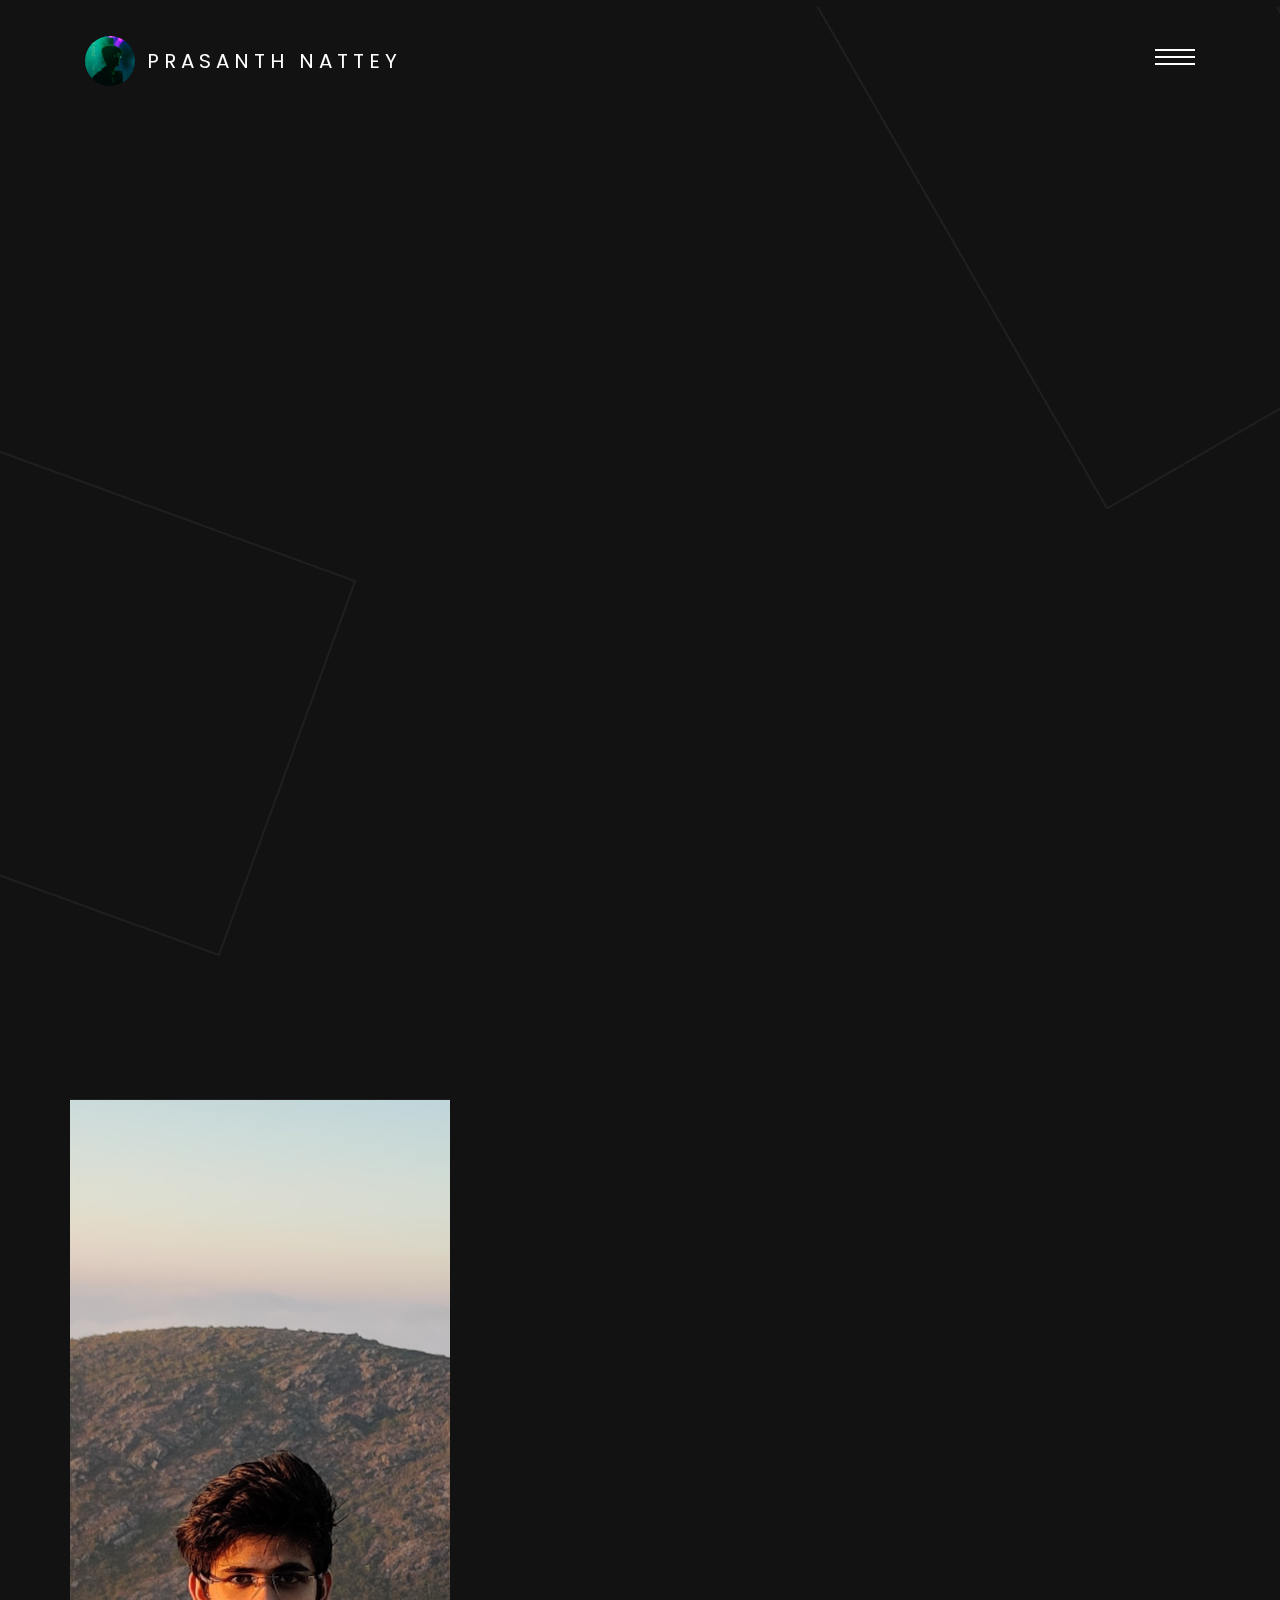
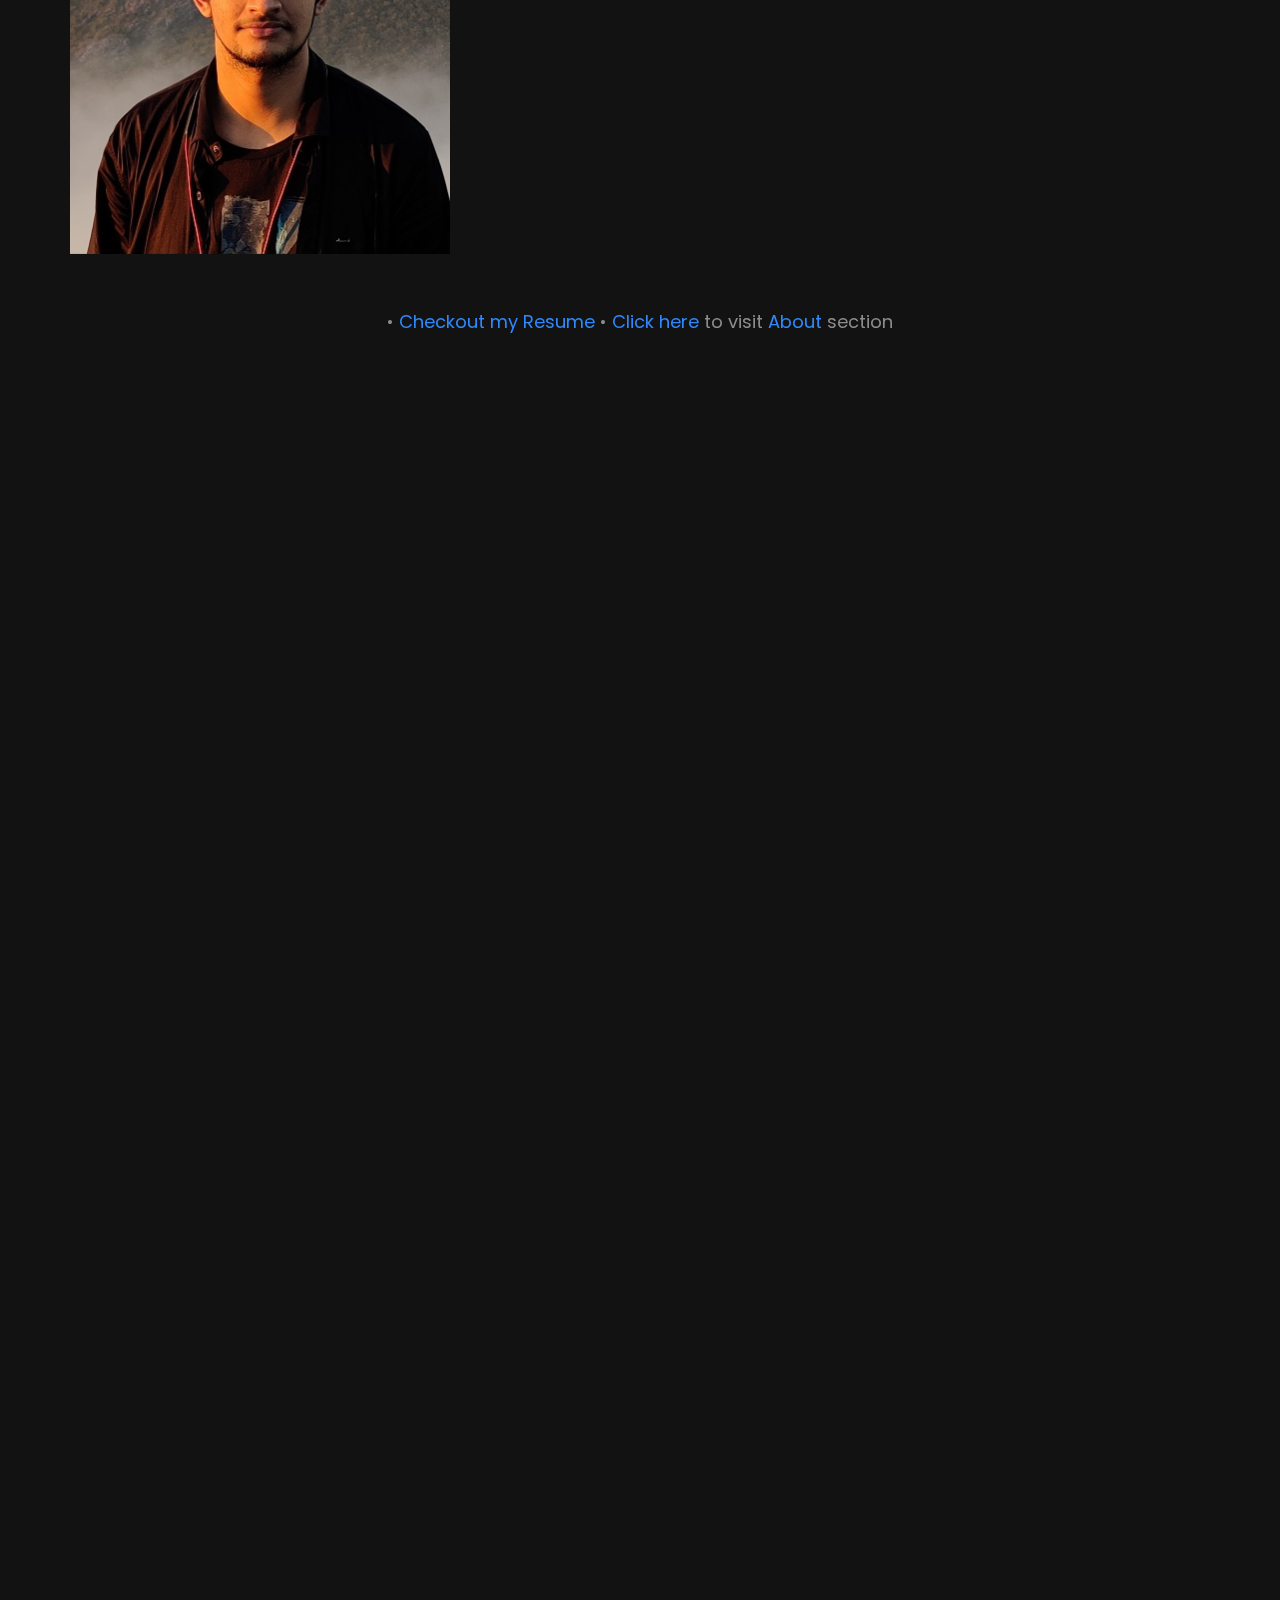
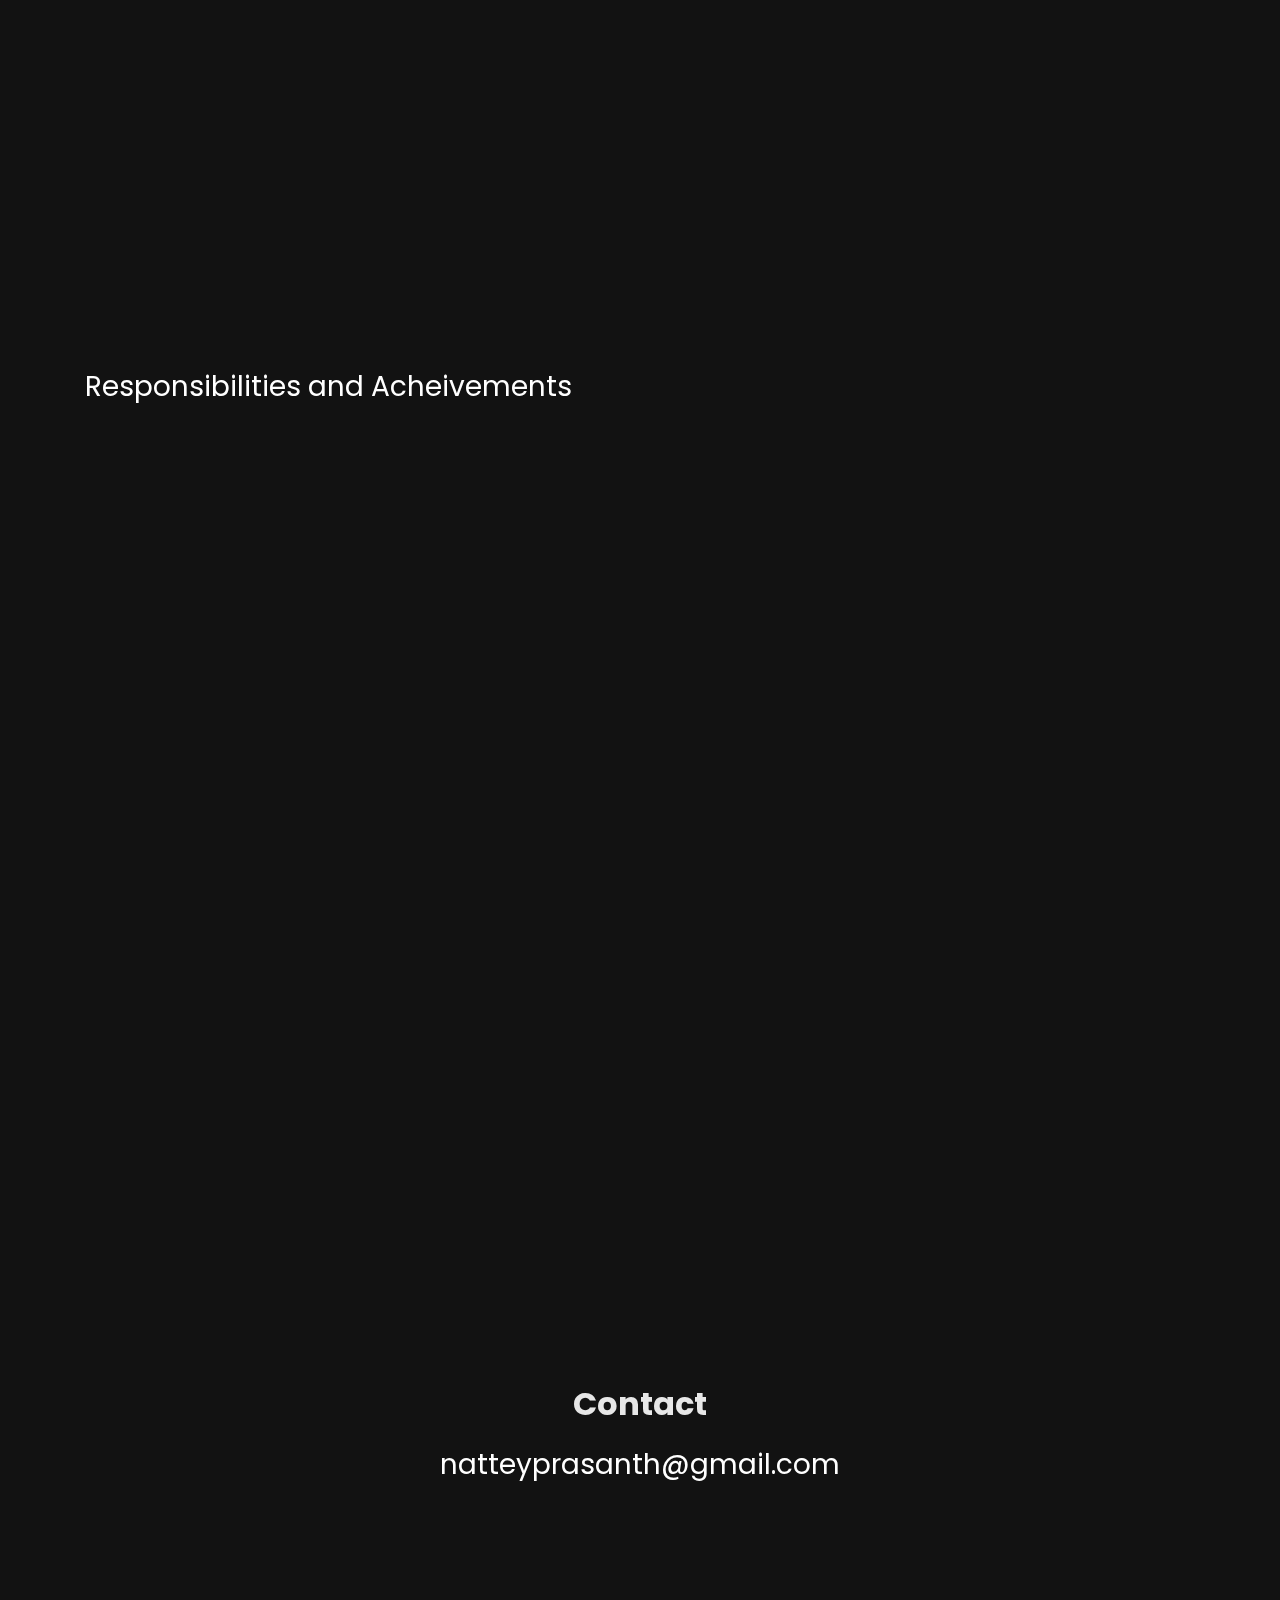
==== index.html @ ef4d8b1a "Update index.html" ====
<!DOCTYPE html>
<html lang="en">
  <head>

    <title>PRASANTH NATTEY</title>
	  <link rel="shortcut icon" href="image.ico" /> 
    <meta charset="utf-8">
    <meta name="viewport" content="width=device-width, initial-scale=1, shrink-to-fit=no">
    
    <link href="https://fonts.googleapis.com/css?family=Poppins:300,400,700" rel="stylesheet">
    <link rel="stylesheet" href="css/animate.css">
    <link rel="stylesheet" href="css/owl.carousel.min.css">
    <link rel="stylesheet" href="css/flaticon.css">
    <link rel="stylesheet" href="css/icomoon.css">
    <link rel="stylesheet" href="css/style.css">
  </head>
  <body>

    <div class="KW_progressContainer">
      <div class="KW_progressBar">

      </div>
    </div>
    <div class="page">
    <nav id="colorlib-main-nav" role="navigation">
      <a href="#" class="js-colorlib-nav-toggle colorlib-nav-toggle active"><i></i></a>
      <div class="js-fullheight colorlib-table">
        <div class="colorlib-table-cell js-fullheight">
          <div class="row no-gutters">
            <div class="col-md-12 text-center">
              <h1 class="mb-4"><a href="index.html" class="logo">Prasanth Nattey</a></h1>
              <ul>
                <li class="active"><a href="index.html"><span><small>01</small>Home</span></a></li>
                <li><a href="about.html"><span><small>02</small>About</span></a></li>
                <! --<li><a href="portfolio.html"><span><small>03</small>Portfolio</span></a></li> -->
                <li><a href="Resume_Prasanth.pdf"><span><small>04</small>Resume</span></a></li>
              </ul>
            </div>
          </div>
        </div>
      </div>
    </nav>
    
    <div id="colorlib-page">
      <header>
        <div class="container">
          <div class="row">
            <div class="col-md-12">
              <div class="colorlib-navbar-brand">
                <a class="colorlib-logo" href="index.html"><span class="logo-img" style="background-image: url(images/person_1.jpg);"></span>Prasanth Nattey</a>
              </div>
              <a href="#" class="js-colorlib-nav-toggle colorlib-nav-toggle"><i></i></a>
            </div>
          </div>
        </div>
      </header>
    
      <section class="home-slider owl-carousel js-fullheight">
        <div class="slider-item js-fullheight">
          <div class="overlay"></div>
          <div class="container">
            <div class="row slider-text align-items-center text-center justify-content-center" data-scrollax-parent="true">
              <div class="col-md-12 ftco-animate" data-scrollax=" properties: { translateY: '70%' }">
                <p><a href="#" class="scroll">Hello! I'm</a></p>
                <h1 class="mb-3" data-scrollax="properties: { translateY: '30%', opacity: 1.6 }">PRASANTH NATTEY</h1>
              </div>
            </div>
          </div>
        </div>

        <div class="slider-item js-fullheight">
          <div class="overlay"></div>
          <div class="container">
            <div class="row slider-text align-items-center text-center justify-content-center" data-scrollax-parent="true">
              <div class="col-md-10 ftco-animate" data-scrollax=" properties: { translateY: '70%' }">
                <p><a href="#" class="scroll">I'm from Vizag</a></p>
                <h1 class="mb-9" data-scrollax="properties: {translateY: '30%', opacity: 1.6}">3rd Year UG Student</h1>
              </div>
            </div>
          </div>
        </div>
      </section>
      <!-- END slider -->

      <section class="ftco-section about-section">
        <div class="container">
          <div class="row d-flex" data-scrollax-parent="true">
            <div class="col-md-4 author-img" style="background-image: url(images/author-1.jpg);" data-scrollax=" properties: { translateY: '-70%'}"></div>
            <div class="col-md-2"></div>
            <div class="col-md-6 wrap ftco-animate">
              <div class="about-desc">
                <h1 class="bold-text">About</h1>
                <div class="p-5">
                  <h2 class="mb-5">Hi! I'm Prasanth Nattey</h2>
                  <p>I'm a Third Year Undergraduate Student of the Department of Geology and Geophysics enrolled in its Int. MSc. course Applied Geology, at Indian Institute of Techology Kharagpur.</p>
                  <p>My interests lie in the intersection of technology and design.</p>
                  <p>For more details please visit <a href="about.html">About</a> Section</p>
                  <ul class="ftco-footer-social list-unstyled mt-4">
                    <li><a href="https://github.com/Asterix29"><span class="icon-github"></span></a></li>
                    <li><a href="https://www.facebook.com/nnr.nattey"><span class="icon-facebook"></span></a></li>
					          <li><a href="https://www.linkedin.com/in/prasanth-nattey-505b95125/"><span class="icon-linkedin"></span></a></li>
				          	<li><a href="https://twitter.com/PrasanthNattey"><span class="icon-twitter"></span></a></li>
                    <li><a href="https://www.instagram.com/prasanthnattey/"><span class="icon-instagram"></span></a></li>
                  </ul>
                  <h5>Contact me here!</h5>
                  <p>Email: <a href= "https://mail.google.com/mail/u/0/?view=cm&fs=1&tf=1&to=natteyprasanth@gmail.com&su=Hello Prasanth!&shva=1">natteyprasanth@gmail.com</a></p>
				  <p>Email: <a href="Mailto:prasanthnattey@iit.kgp.ac.in?subject=Hello Prasanth!">prasanthnattey@iitkgp.ac.in</a></p>
                  <p>Phone: <a href="#">(+91) 7430022666</a></p>
                </div>
              </div>
            </div>
          </div>
        </div>
      </section>
<p align="center" ><span>&#8226;</span> <a href="Resume_Prasanth.pdf">Checkout my Resume </a> <span>&#8226;</span> <a href="about.html">Click here</a> to visit <a href="about.html">About</a> section</p>
      <section class="ftco-section">
        <div class="container">
          <div class="row justify-content-center mb-5 pb-5">
            <div class="col-md-7 text-center heading-section ftco-animate">
              <span>What i do</span>
            </div>
          </div>
          <div class="row">
            <div class="col-md-4 d-flex align-self-stretch ftco-animate">
              <div class="media block-6 services p-3 py-4 d-block text-center">
                <div class="icon mb-3"><a href="https://github.com/asterix29"><span class="icon-layers"></span></a></div>
                <div class="media-body">
                  <h3 class="heading">Game Design</h3>
                  <h3 class="heading">Unity 3D</h3>
                  <!--<h3 class="heading">Responsive Design</h3>-->
                </div>
              </div>      
            </div>
            <div class="col-md-4 d-flex align-self-stretch ftco-animate">
              <div class="media block-6 services p-3 py-4 d-block text-center">
                <div class="icon mb-3"><a href="https://github.com/asterix29"><span class="icon-gears"></span></a></div>
                <div class="media-body">
                  <h3 class="heading">Product Design</h3>
                  <h3 class="heading">SOLIDWORKS</h3>
                  <!--<h3 class="heading">UX Strategy</h3>-->
                </div>
              </div>      
            </div>
            <div class="col-md-4 d-flex align-self-stretch ftco-animate">
              <div class="media block-6 services p-3 py-4 d-block text-center">
                <div class="icon mb-3"><a href="https://github.com/asterix29"><span class="icon-code"></span></a></div>
                <div class="media-body">
                  <h3 class="heading">Arduino</h3>
                  <h3 class="heading">Raspberry Pi</h3>
                  <!--<h3 class="heading">User Testing</h3> -->
                </div>
              </div>    
            </div>
          </div>
        </div>
      </section>

      <section class="ftco-section">
        <div class="container">
          <div class="row justify-content-center mb-5 pb-5">
            <div class="col-md-7 text-center heading-section ftco-animate">
              <span>Portfolio</span>
              <h2>Checkout a few of my works</h2>
            </div>
          </div>
          
          <div class="block-3 d-md-flex ftco-animate" data-scrollax-parent="true">
            <a href="https://auviitkgp.github.io/" class="image order-2 d-flex justify-content-center align-items-center" style="background-image: url('images/untitled.jpg'); " data-scrollax=" properties: { translateY: '-20%'}">
              <div class="icon d-flex text-center justify-content-center align-items-center">
                <span class="icon-search"></span>
              </div>
            </a>
            <div class="text order-1">
              <h4 class="subheading">Robotics</h4>
              <h2 class="heading"><a>Autonomous Underwater Vehicle</a></h2>
              <p>Autonomous Underwater Vehicle is a student run research group Under the guidance of Prof. C.S.Kumar, Mechanical Department. We aim to develop an advanced underwater technology which can be used for various surveillance and marine applications.</p>
              <p> I am currently The Head of Mechanical Subsystem at AUV, IIT Kharagpur. The mechanical system includes design and manufacting of vehicles. </p>
              <p><a href="https://github.com/auviitkgp">View Project</a></p>
            </div>
          </div>
          <!--<div class="block-3 d-md-flex ftco-animate" data-scrollax-parent="true">
            <a href="portfolio-single.html" class="image d-flex justify-content-center align-items-center" style="background-image: url('images/work-3.jpg'); " data-scrollax=" properties: { translateY: '-30%'}">
              <div class="icon d-flex text-center justify-content-center align-items-center">
                <span class="icon-search"></span>
              </div>
            </a>
            <div class="text">
              <h4 class="subheading">Web Design</h4>
              <h2 class="heading"><a href="portfolio-single.html">Even the all-powerful Pointing has no control</a></h2>
              <p>Even the all-powerful Pointing has no control about the blind texts it is an almost unorthographic life One day however a small line of blind text.</p>
              <p><a href="#">View Project</a></p>
            </div>
          </div>-->
              <h3>Responsibilities and Acheivements</h3>
            </div>
          </div>
          <div class="row no-gutters">
          <div class="block-3 d-md-flex ftco-animate" data-scrollax-parent="true">
            <a href="https://www.instagram.com/prasanthnattey/" class="image d-flex justify-content-center align-items-center" style="background-image: url('images/work-5.jpg'); " data-scrollax=" properties: { translateY: '-30%'}">
              <div class="icon d-flex text-center justify-content-center align-items-center">
                <span class="icon-search"></span>
              </div>
            </a>
            <div class="text">
              <h4 class="subheading">Photography</h4>
              <h2 class="heading"><a>Today everything exists to end in a photography</a></h2>
              <p>Photography is one of my hobbies, I like to cover Events & Fests and worked for Kshitij and Spring Fest at IIT Kharagpur</p>
              <p>I have worked as Photography Secretary for Technlogy Students Gymkhana, Indian Institute of Technology Kharagpur for the academic session 2017-2018.</p>
              <!-- <p><a href="#">View Project</a></p> -->
            </div>

          </div>
	<form><script src="https://checkout.razorpay.com/v1/payment-button.js" data-payment_button_id="pl_HGggs9tqx9cNvg" async> </script> </form>

          </div>
          </section>
      
      <footer class="ftco-footer ftco-bg-dark ftco-section">
        <div class="container">
          <div class="row mb-5 justify-content-center">
            <div class="col-md-5 text-center">
              <div class="ftco-footer-widget mb-5">
                <ul class="ftco-footer-social list-unstyled">
                  <li class="ftco-animate"><a href="https://www.linkedin.com/in/prasanth-nattey-505b95125/"><span class="icon-linkedin"></span></a></li>
                  <li class="ftco-animate"><a href="https://github.com/Asterix29"><span class="icon-github"></span></a></li>
				  <li class="ftco-animate"><a href="https://www.facebook.com/nnr.nattey"><span class="icon-facebook"></span></a></li>
                  <li class="ftco-animate"><a href="https://twitter.com/PrasanthNattey"><span class="icon-twitter"></span></a></li>
				  <li class="ftco-animate"><a href="https://www.instagram.com/prasanthnattey/"><span class="icon-instagram"></span></a></li>
                </ul>
              </div>
              <div class="ftco-footer-widget">
                <h2 class="mb-3">Contact </h2>
                <p class="h3 email"><a href="https://mail.google.com/mail/u/0/?view=cm&fs=1&tf=1&to=natteyprasanth@gmail.com&su=Hello Prasanth!&shva=1">natteyprasanth@gmail.com</a></p>
              </div>
            </div>
          </div>
        </div>
      </footer>

      <!-- loader -->
      <div id="ftco-loader" class="show fullscreen"><svg class="circular" width="48px" height="48px"><circle class="path-bg" cx="24" cy="24" r="22" fill="none" stroke-width="4" stroke="#eeeeee"/><circle class="path" cx="24" cy="24" r="22" fill="none" stroke-width="4" stroke-miterlimit="10" stroke="#F96D00"/></svg></div>

      </div>

    </div>

    <script src="js/jquery.min.js"></script>
    <script src="js/jquery-migrate-3.0.1.min.js"></script>
    <script src="js/jquery.waypoints.min.js"></script>
    <script src="js/jquery.stellar.min.js"></script>
    <script src="js/owl.carousel.min.js"></script>
    <script src="js/aos.js"></script>
    <script src="js/jquery.animateNumber.min.js"></script>
    <script src="js/scrollax.min.js"></script>
    <script src="js/bootstrap-datepicker.js"></script>
    <script src="js/main.js"></script>
    
  </body>
</html>
---- css/flaticon.css ----
/*
    Flaticon icon font: Flaticon
    Creation date: 23/07/2018 14:52
    */

@font-face {
  font-family: "Flaticon";
  src: url("../fonts/flaticon/font/Flaticon.eot");
  src: url("../fonts/flaticon/font/Flaticon.eot?#iefix") format("embedded-opentype"),
       url("../fonts/flaticon/font/Flaticon.woff") format("woff"),
       url("../fonts/flaticon/font/Flaticon.ttf") format("truetype"),
       url("../fonts/flaticon/font/Flaticon.svg#Flaticon") format("svg");
  font-weight: normal;
  font-style: normal;
}

@media screen and (-webkit-min-device-pixel-ratio:0) {
  @font-face {
    font-family: "Flaticon";
    src: url("../fonts/flaticon/font/Flaticon.svg#Flaticon") format("svg");
  }
}

[class^="flaticon-"]:before, [class*=" flaticon-"]:before,
[class^="flaticon-"]:after, [class*=" flaticon-"]:after {   
  font-family: Flaticon;
  font-style: normal;
  font-weight: normal;
  font-variant: normal;
  text-transform: none;
  line-height: 1;

  /* Better Font Rendering =========== */
  -webkit-font-smoothing: antialiased;
  -moz-osx-font-smoothing: grayscale;
}

.flaticon-yoga:before { content: "\f100"; }
.flaticon-gym-1:before { content: "\f101"; }
.flaticon-gym:before { content: "\f102"; }
---- css/icomoon.css ----
@font-face {
  font-family: 'icomoon';
  src:  url('../fonts/icomoon/icomoon.eot?6tt51o');
  src:  url('../fonts/icomoon/icomoon.eot?6tt51o#iefix') format('embedded-opentype'),
    url('../fonts/icomoon/icomoon.ttf?6tt51o') format('truetype'),
    url('../fonts/icomoon/icomoon.woff?6tt51o') format('woff'),
    url('../fonts/icomoon/icomoon.svg?6tt51o#icomoon') format('svg');
  font-weight: normal;
  font-style: normal;
}

[class^="icon-"], [class*=" icon-"] {
  /* use !important to prevent issues with browser extensions that change fonts */
  font-family: 'icomoon' !important;
  speak: none;
  font-style: normal;
  font-weight: normal;
  font-variant: normal;
  text-transform: none;
  line-height: 1;

  /* Better Font Rendering =========== */
  -webkit-font-smoothing: antialiased;
  -moz-osx-font-smoothing: grayscale;
}

.icon-asterisk:before {
  content: "\f069";
}
.icon-plus:before {
  content: "\f067";
}
.icon-question:before {
  content: "\f128";
}
.icon-minus:before {
  content: "\f068";
}
.icon-glass:before {
  content: "\f000";
}
.icon-music:before {
  content: "\f001";
}
.icon-search:before {
  content: "\f002";
}
.icon-envelope-o:before {
  content: "\f003";
}
.icon-heart:before {
  content: "\f004";
}
.icon-star:before {
  content: "\f005";
}
.icon-star-o:before {
  content: "\f006";
}
.icon-user:before {
  content: "\f007";
}
.icon-film:before {
  content: "\f008";
}
.icon-th-large:before {
  content: "\f009";
}
.icon-th:before {
  content: "\f00a";
}
.icon-th-list:before {
  content: "\f00b";
}
.icon-check:before {
  content: "\f00c";
}
.icon-close:before {
  content: "\f00d";
}
.icon-remove:before {
  content: "\f00d";
}
.icon-times:before {
  content: "\f00d";
}
.icon-search-plus:before {
  content: "\f00e";
}
.icon-search-minus:before {
  content: "\f010";
}
.icon-power-off:before {
  content: "\f011";
}
.icon-signal:before {
  content: "\f012";
}
.icon-cog:before {
  content: "\f013";
}
.icon-gear:before {
  content: "\f013";
}
.icon-trash-o:before {
  content: "\f014";
}
.icon-home:before {
  content: "\f015";
}
.icon-file-o:before {
  content: "\f016";
}
.icon-clock-o:before {
  content: "\f017";
}
.icon-road:before {
  content: "\f018";
}
.icon-download:before {
  content: "\f019";
}
.icon-arrow-circle-o-down:before {
  content: "\f01a";
}
.icon-arrow-circle-o-up:before {
  content: "\f01b";
}
.icon-inbox:before {
  content: "\f01c";
}
.icon-play-circle-o:before {
  content: "\f01d";
}
.icon-repeat:before {
  content: "\f01e";
}
.icon-rotate-right:before {
  content: "\f01e";
}
.icon-refresh:before {
  content: "\f021";
}
.icon-list-alt:before {
  content: "\f022";
}
.icon-lock:before {
  content: "\f023";
}
.icon-flag:before {
  content: "\f024";
}
.icon-headphones:before {
  content: "\f025";
}
.icon-volume-off:before {
  content: "\f026";
}
.icon-volume-down:before {
  content: "\f027";
}
.icon-volume-up:before {
  content: "\f028";
}
.icon-qrcode:before {
  content: "\f029";
}
.icon-barcode:before {
  content: "\f02a";
}
.icon-tag:before {
  content: "\f02b";
}
.icon-tags:before {
  content: "\f02c";
}
.icon-book:before {
  content: "\f02d";
}
.icon-bookmark:before {
  content: "\f02e";
}
.icon-print:before {
  content: "\f02f";
}
.icon-camera:before {
  content: "\f030";
}
.icon-font:before {
  content: "\f031";
}
.icon-bold:before {
  content: "\f032";
}
.icon-italic:before {
  content: "\f033";
}
.icon-text-height:before {
  content: "\f034";
}
.icon-text-width:before {
  content: "\f035";
}
.icon-align-left:before {
  content: "\f036";
}
.icon-align-center:before {
  content: "\f037";
}
.icon-align-right:before {
  content: "\f038";
}
.icon-align-justify:before {
  content: "\f039";
}
.icon-list:before {
  content: "\f03a";
}
.icon-dedent:before {
  content: "\f03b";
}
.icon-outdent:before {
  content: "\f03b";
}
.icon-indent:before {
  content: "\f03c";
}
.icon-video-camera:before {
  content: "\f03d";
}
.icon-image:before {
  content: "\f03e";
}
.icon-photo:before {
  content: "\f03e";
}
.icon-picture-o:before {
  content: "\f03e";
}
.icon-pencil:before {
  content: "\f040";
}
.icon-map-marker:before {
  content: "\f041";
}
.icon-adjust:before {
  content: "\f042";
}
.icon-tint:before {
  content: "\f043";
}
.icon-edit:before {
  content: "\f044";
}
.icon-pencil-square-o:before {
  content: "\f044";
}
.icon-share-square-o:before {
  content: "\f045";
}
.icon-check-square-o:before {
  content: "\f046";
}
.icon-arrows:before {
  content: "\f047";
}
.icon-step-backward:before {
  content: "\f048";
}
.icon-fast-backward:before {
  content: "\f049";
}
.icon-backward:before {
  content: "\f04a";
}
.icon-play:before {
  content: "\f04b";
}
.icon-pause:before {
  content: "\f04c";
}
.icon-stop:before {
  content: "\f04d";
}
.icon-forward:before {
  content: "\f04e";
}
.icon-fast-forward:before {
  content: "\f050";
}
.icon-step-forward:before {
  content: "\f051";
}
.icon-eject:before {
  content: "\f052";
}
.icon-chevron-left:before {
  content: "\f053";
}
.icon-chevron-right:before {
  content: "\f054";
}
.icon-plus-circle:before {
  content: "\f055";
}
.icon-minus-circle:before {
  content: "\f056";
}
.icon-times-circle:before {
  content: "\f057";
}
.icon-check-circle:before {
  content: "\f058";
}
.icon-question-circle:before {
  content: "\f059";
}
.icon-info-circle:before {
  content: "\f05a";
}
.icon-crosshairs:before {
  content: "\f05b";
}
.icon-times-circle-o:before {
  content: "\f05c";
}
.icon-check-circle-o:before {
  content: "\f05d";
}
.icon-ban:before {
  content: "\f05e";
}
.icon-arrow-left:before {
  content: "\f060";
}
.icon-arrow-right:before {
  content: "\f061";
}
.icon-arrow-up:before {
  content: "\f062";
}
.icon-arrow-down:before {
  content: "\f063";
}
.icon-mail-forward:before {
  content: "\f064";
}
.icon-share:before {
  content: "\f064";
}
.icon-expand:before {
  content: "\f065";
}
.icon-compress:before {
  content: "\f066";
}
.icon-exclamation-circle:before {
  content: "\f06a";
}
.icon-gift:before {
  content: "\f06b";
}
.icon-leaf:before {
  content: "\f06c";
}
.icon-fire:before {
  content: "\f06d";
}
.icon-eye:before {
  content: "\f06e";
}
.icon-eye-slash:before {
  content: "\f070";
}
.icon-exclamation-triangle:before {
  content: "\f071";
}
.icon-warning:before {
  content: "\f071";
}
.icon-plane:before {
  content: "\f072";
}
.icon-calendar:before {
  content: "\f073";
}
.icon-random:before {
  content: "\f074";
}
.icon-comment:before {
  content: "\f075";
}
.icon-magnet:before {
  content: "\f076";
}
.icon-chevron-up:before {
  content: "\f077";
}
.icon-chevron-down:before {
  content: "\f078";
}
.icon-retweet:before {
  content: "\f079";
}
.icon-shopping-cart:before {
  content: "\f07a";
}
.icon-folder:before {
  content: "\f07b";
}
.icon-folder-open:before {
  content: "\f07c";
}
.icon-arrows-v:before {
  content: "\f07d";
}
.icon-arrows-h:before {
  content: "\f07e";
}
.icon-bar-chart:before {
  content: "\f080";
}
.icon-bar-chart-o:before {
  content: "\f080";
}
.icon-twitter-square:before {
  content: "\f081";
}
.icon-facebook-square:before {
  content: "\f082";
}
.icon-camera-retro:before {
  content: "\f083";
}
.icon-key:before {
  content: "\f084";
}
.icon-cogs:before {
  content: "\f085";
}
.icon-gears:before {
  content: "\f085";
}
.icon-comments:before {
  content: "\f086";
}
.icon-thumbs-o-up:before {
  content: "\f087";
}
.icon-thumbs-o-down:before {
  content: "\f088";
}
.icon-star-half:before {
  content: "\f089";
}
.icon-heart-o:before {
  content: "\f08a";
}
.icon-sign-out:before {
  content: "\f08b";
}
.icon-linkedin-square:before {
  content: "\f08c";
}
.icon-thumb-tack:before {
  content: "\f08d";
}
.icon-external-link:before {
  content: "\f08e";
}
.icon-sign-in:before {
  content: "\f090";
}
.icon-trophy:before {
  content: "\f091";
}
.icon-github-square:before {
  content: "\f092";
}
.icon-upload:before {
  content: "\f093";
}
.icon-lemon-o:before {
  content: "\f094";
}
.icon-phone:before {
  content: "\f095";
}
.icon-square-o:before {
  content: "\f096";
}
.icon-bookmark-o:before {
  content: "\f097";
}
.icon-phone-square:before {
  content: "\f098";
}
.icon-twitter:before {
  content: "\f099";
}
.icon-facebook:before {
  content: "\f09a";
}
.icon-facebook-f:before {
  content: "\f09a";
}
.icon-github:before {
  content: "\f09b";
}
.icon-unlock:before {
  content: "\f09c";
}
.icon-credit-card:before {
  content: "\f09d";
}
.icon-feed:before {
  content: "\f09e";
}
.icon-rss:before {
  content: "\f09e";
}
.icon-hdd-o:before {
  content: "\f0a0";
}
.icon-bullhorn:before {
  content: "\f0a1";
}
.icon-bell-o:before {
  content: "\f0a2";
}
.icon-certificate:before {
  content: "\f0a3";
}
.icon-hand-o-right:before {
  content: "\f0a4";
}
.icon-hand-o-left:before {
  content: "\f0a5";
}
.icon-hand-o-up:before {
  content: "\f0a6";
}
.icon-hand-o-down:before {
  content: "\f0a7";
}
.icon-arrow-circle-left:before {
  content: "\f0a8";
}
.icon-arrow-circle-right:before {
  content: "\f0a9";
}
.icon-arrow-circle-up:before {
  content: "\f0aa";
}
.icon-arrow-circle-down:before {
  content: "\f0ab";
}
.icon-globe:before {
  content: "\f0ac";
}
.icon-wrench:before {
  content: "\f0ad";
}
.icon-tasks:before {
  content: "\f0ae";
}
.icon-filter:before {
  content: "\f0b0";
}
.icon-briefcase:before {
  content: "\f0b1";
}
.icon-arrows-alt:before {
  content: "\f0b2";
}
.icon-group:before {
  content: "\f0c0";
}
.icon-users:before {
  content: "\f0c0";
}
.icon-chain:before {
  content: "\f0c1";
}
.icon-link:before {
  content: "\f0c1";
}
.icon-cloud:before {
  content: "\f0c2";
}
.icon-flask:before {
  content: "\f0c3";
}
.icon-cut:before {
  content: "\f0c4";
}
.icon-scissors:before {
  content: "\f0c4";
}
.icon-copy:before {
  content: "\f0c5";
}
.icon-files-o:before {
  content: "\f0c5";
}
.icon-paperclip:before {
  content: "\f0c6";
}
.icon-floppy-o:before {
  content: "\f0c7";
}
.icon-save:before {
  content: "\f0c7";
}
.icon-square:before {
  content: "\f0c8";
}
.icon-bars:before {
  content: "\f0c9";
}
.icon-navicon:before {
  content: "\f0c9";
}
.icon-reorder:before {
  content: "\f0c9";
}
.icon-list-ul:before {
  content: "\f0ca";
}
.icon-list-ol:before {
  content: "\f0cb";
}
.icon-strikethrough:before {
  content: "\f0cc";
}
.icon-underline:before {
  content: "\f0cd";
}
.icon-table:before {
  content: "\f0ce";
}
.icon-magic:before {
  content: "\f0d0";
}
.icon-truck:before {
  content: "\f0d1";
}
.icon-pinterest:before {
  content: "\f0d2";
}
.icon-pinterest-square:before {
  content: "\f0d3";
}
.icon-google-plus-square:before {
  content: "\f0d4";
}
.icon-google-plus:before {
  content: "\f0d5";
}
.icon-money:before {
  content: "\f0d6";
}
.icon-caret-down:before {
  content: "\f0d7";
}
.icon-caret-up:before {
  content: "\f0d8";
}
.icon-caret-left:before {
  content: "\f0d9";
}
.icon-caret-right:before {
  content: "\f0da";
}
.icon-columns:before {
  content: "\f0db";
}
.icon-sort:before {
  content: "\f0dc";
}
.icon-unsorted:before {
  content: "\f0dc";
}
.icon-sort-desc:before {
  content: "\f0dd";
}
.icon-sort-down:before {
  content: "\f0dd";
}
.icon-sort-asc:before {
  content: "\f0de";
}
.icon-sort-up:before {
  content: "\f0de";
}
.icon-envelope:before {
  content: "\f0e0";
}
.icon-linkedin:before {
  content: "\f0e1";
}
.icon-rotate-left:before {
  content: "\f0e2";
}
.icon-undo:before {
  content: "\f0e2";
}
.icon-gavel:before {
  content: "\f0e3";
}
.icon-legal:before {
  content: "\f0e3";
}
.icon-dashboard:before {
  content: "\f0e4";
}
.icon-tachometer:before {
  content: "\f0e4";
}
.icon-comment-o:before {
  content: "\f0e5";
}
.icon-comments-o:before {
  content: "\f0e6";
}
.icon-bolt:before {
  content: "\f0e7";
}
.icon-flash:before {
  content: "\f0e7";
}
.icon-sitemap:before {
  content: "\f0e8";
}
.icon-umbrella:before {
  content: "\f0e9";
}
.icon-clipboard:before {
  content: "\f0ea";
}
.icon-paste:before {
  content: "\f0ea";
}
.icon-lightbulb-o:before {
  content: "\f0eb";
}
.icon-exchange:before {
  content: "\f0ec";
}
.icon-cloud-download:before {
  content: "\f0ed";
}
.icon-cloud-upload:before {
  content: "\f0ee";
}
.icon-user-md:before {
  content: "\f0f0";
}
.icon-stethoscope:before {
  content: "\f0f1";
}
.icon-suitcase:before {
  content: "\f0f2";
}
.icon-bell:before {
  content: "\f0f3";
}
.icon-coffee:before {
  content: "\f0f4";
}
.icon-cutlery:before {
  content: "\f0f5";
}
.icon-file-text-o:before {
  content: "\f0f6";
}
.icon-building-o:before {
  content: "\f0f7";
}
.icon-hospital-o:before {
  content: "\f0f8";
}
.icon-ambulance:before {
  content: "\f0f9";
}
.icon-medkit:before {
  content: "\f0fa";
}
.icon-fighter-jet:before {
  content: "\f0fb";
}
.icon-beer:before {
  content: "\f0fc";
}
.icon-h-square:before {
  content: "\f0fd";
}
.icon-plus-square:before {
  content: "\f0fe";
}
.icon-angle-double-left:before {
  content: "\f100";
}
.icon-angle-double-right:before {
  content: "\f101";
}
.icon-angle-double-up:before {
  content: "\f102";
}
.icon-angle-double-down:before {
  content: "\f103";
}
.icon-angle-left:before {
  content: "\f104";
}
.icon-angle-right:before {
  content: "\f105";
}
.icon-angle-up:before {
  content: "\f106";
}
.icon-angle-down:before {
  content: "\f107";
}
.icon-desktop:before {
  content: "\f108";
}
.icon-laptop:before {
  content: "\f109";
}
.icon-tablet:before {
  content: "\f10a";
}
.icon-mobile:before {
  content: "\f10b";
}
.icon-mobile-phone:before {
  content: "\f10b";
}
.icon-circle-o:before {
  content: "\f10c";
}
.icon-quote-left:before {
  content: "\f10d";
}
.icon-quote-right:before {
  content: "\f10e";
}
.icon-spinner:before {
  content: "\f110";
}
.icon-circle:before {
  content: "\f111";
}
.icon-mail-reply:before {
  content: "\f112";
}
.icon-reply:before {
  content: "\f112";
}
.icon-github-alt:before {
  content: "\f113";
}
.icon-folder-o:before {
  content: "\f114";
}
.icon-folder-open-o:before {
  content: "\f115";
}
.icon-smile-o:before {
  content: "\f118";
}
.icon-frown-o:before {
  content: "\f119";
}
.icon-meh-o:before {
  content: "\f11a";
}
.icon-gamepad:before {
  content: "\f11b";
}
.icon-keyboard-o:before {
  content: "\f11c";
}
.icon-flag-o:before {
  content: "\f11d";
}
.icon-flag-checkered:before {
  content: "\f11e";
}
.icon-terminal:before {
  content: "\f120";
}
.icon-code:before {
  content: "\f121";
}
.icon-mail-reply-all:before {
  content: "\f122";
}
.icon-reply-all:before {
  content: "\f122";
}
.icon-star-half-empty:before {
  content: "\f123";
}
.icon-star-half-full:before {
  content: "\f123";
}
.icon-star-half-o:before {
  content: "\f123";
}
.icon-location-arrow:before {
  content: "\f124";
}
.icon-crop:before {
  content: "\f125";
}
.icon-code-fork:before {
  content: "\f126";
}
.icon-chain-broken:before {
  content: "\f127";
}
.icon-unlink:before {
  content: "\f127";
}
.icon-info:before {
  content: "\f129";
}
.icon-exclamation:before {
  content: "\f12a";
}
.icon-superscript:before {
  content: "\f12b";
}
.icon-subscript:before {
  content: "\f12c";
}
.icon-eraser:before {
  content: "\f12d";
}
.icon-puzzle-piece:before {
  content: "\f12e";
}
.icon-microphone:before {
  content: "\f130";
}
.icon-microphone-slash:before {
  content: "\f131";
}
.icon-shield:before {
  content: "\f132";
}
.icon-calendar-o:before {
  content: "\f133";
}
.icon-fire-extinguisher:before {
  content: "\f134";
}
.icon-rocket:before {
  content: "\f135";
}
.icon-maxcdn:before {
  content: "\f136";
}
.icon-chevron-circle-left:before {
  content: "\f137";
}
.icon-chevron-circle-right:before {
  content: "\f138";
}
.icon-chevron-circle-up:before {
  content: "\f139";
}
.icon-chevron-circle-down:before {
  content: "\f13a";
}
.icon-html5:before {
  content: "\f13b";
}
.icon-css3:before {
  content: "\f13c";
}
.icon-anchor:before {
  content: "\f13d";
}
.icon-unlock-alt:before {
  content: "\f13e";
}
.icon-bullseye:before {
  content: "\f140";
}
.icon-ellipsis-h:before {
  content: "\f141";
}
.icon-ellipsis-v:before {
  content: "\f142";
}
.icon-rss-square:before {
  content: "\f143";
}
.icon-play-circle:before {
  content: "\f144";
}
.icon-ticket:before {
  content: "\f145";
}
.icon-minus-square:before {
  content: "\f146";
}
.icon-minus-square-o:before {
  content: "\f147";
}
.icon-level-up:before {
  content: "\f148";
}
.icon-level-down:before {
  content: "\f149";
}
.icon-check-square:before {
  content: "\f14a";
}
.icon-pencil-square:before {
  content: "\f14b";
}
.icon-external-link-square:before {
  content: "\f14c";
}
.icon-share-square:before {
  content: "\f14d";
}
.icon-compass:before {
  content: "\f14e";
}
.icon-caret-square-o-down:before {
  content: "\f150";
}
.icon-toggle-down:before {
  content: "\f150";
}
.icon-caret-square-o-up:before {
  content: "\f151";
}
.icon-toggle-up:before {
  content: "\f151";
}
.icon-caret-square-o-right:before {
  content: "\f152";
}
.icon-toggle-right:before {
  content: "\f152";
}
.icon-eur:before {
  content: "\f153";
}
.icon-euro:before {
  content: "\f153";
}
.icon-gbp:before {
  content: "\f154";
}
.icon-dollar:before {
  content: "\f155";
}
.icon-usd:before {
  content: "\f155";
}
.icon-inr:before {
  content: "\f156";
}
.icon-rupee:before {
  content: "\f156";
}
.icon-cny:before {
  content: "\f157";
}
.icon-jpy:before {
  content: "\f157";
}
.icon-rmb:before {
  content: "\f157";
}
.icon-yen:before {
  content: "\f157";
}
.icon-rouble:before {
  content: "\f158";
}
.icon-rub:before {
  content: "\f158";
}
.icon-ruble:before {
  content: "\f158";
}
.icon-krw:before {
  content: "\f159";
}
.icon-won:before {
  content: "\f159";
}
.icon-bitcoin:before {
  content: "\f15a";
}
.icon-btc:before {
  content: "\f15a";
}
.icon-file:before {
  content: "\f15b";
}
.icon-file-text:before {
  content: "\f15c";
}
.icon-sort-alpha-asc:before {
  content: "\f15d";
}
.icon-sort-alpha-desc:before {
  content: "\f15e";
}
.icon-sort-amount-asc:before {
  content: "\f160";
}
.icon-sort-amount-desc:before {
  content: "\f161";
}
.icon-sort-numeric-asc:before {
  content: "\f162";
}
.icon-sort-numeric-desc:before {
  content: "\f163";
}
.icon-thumbs-up:before {
  content: "\f164";
}
.icon-thumbs-down:before {
  content: "\f165";
}
.icon-youtube-square:before {
  content: "\f166";
}
.icon-youtube:before {
  content: "\f167";
}
.icon-xing:before {
  content: "\f168";
}
.icon-xing-square:before {
  content: "\f169";
}
.icon-youtube-play:before {
  content: "\f16a";
}
.icon-dropbox:before {
  content: "\f16b";
}
.icon-stack-overflow:before {
  content: "\f16c";
}
.icon-instagram:before {
  content: "\f16d";
}
.icon-flickr:before {
  content: "\f16e";
}
.icon-adn:before {
  content: "\f170";
}
.icon-bitbucket:before {
  content: "\f171";
}
.icon-bitbucket-square:before {
  content: "\f172";
}
.icon-tumblr:before {
  content: "\f173";
}
.icon-tumblr-square:before {
  content: "\f174";
}
.icon-long-arrow-down:before {
  content: "\f175";
}
.icon-long-arrow-up:before {
  content: "\f176";
}
.icon-long-arrow-left:before {
  content: "\f177";
}
.icon-long-arrow-right:before {
  content: "\f178";
}
.icon-apple:before {
  content: "\f179";
}
.icon-windows:before {
  content: "\f17a";
}
.icon-android:before {
  content: "\f17b";
}
.icon-linux:before {
  content: "\f17c";
}
.icon-dribbble:before {
  content: "\f17d";
}
.icon-skype:before {
  content: "\f17e";
}
.icon-foursquare:before {
  content: "\f180";
}
.icon-trello:before {
  content: "\f181";
}
.icon-female:before {
  content: "\f182";
}
.icon-male:before {
  content: "\f183";
}
.icon-gittip:before {
  content: "\f184";
}
.icon-gratipay:before {
  content: "\f184";
}
.icon-sun-o:before {
  content: "\f185";
}
.icon-moon-o:before {
  content: "\f186";
}
.icon-archive:before {
  content: "\f187";
}
.icon-bug:before {
  content: "\f188";
}
.icon-vk:before {
  content: "\f189";
}
.icon-weibo:before {
  content: "\f18a";
}
.icon-renren:before {
  content: "\f18b";
}
.icon-pagelines:before {
  content: "\f18c";
}
.icon-stack-exchange:before {
  content: "\f18d";
}
.icon-arrow-circle-o-right:before {
  content: "\f18e";
}
.icon-arrow-circle-o-left:before {
  content: "\f190";
}
.icon-caret-square-o-left:before {
  content: "\f191";
}
.icon-toggle-left:before {
  content: "\f191";
}
.icon-dot-circle-o:before {
  content: "\f192";
}
.icon-wheelchair:before {
  content: "\f193";
}
.icon-vimeo-square:before {
  content: "\f194";
}
.icon-try:before {
  content: "\f195";
}
.icon-turkish-lira:before {
  content: "\f195";
}
.icon-plus-square-o:before {
  content: "\f196";
}
.icon-space-shuttle:before {
  content: "\f197";
}
.icon-slack:before {
  content: "\f198";
}
.icon-envelope-square:before {
  content: "\f199";
}
.icon-wordpress:before {
  content: "\f19a";
}
.icon-openid:before {
  content: "\f19b";
}
.icon-bank:before {
  content: "\f19c";
}
.icon-institution:before {
  content: "\f19c";
}
.icon-university:before {
  content: "\f19c";
}
.icon-graduation-cap:before {
  content: "\f19d";
}
.icon-mortar-board:before {
  content: "\f19d";
}
.icon-yahoo:before {
  content: "\f19e";
}
.icon-google:before {
  content: "\f1a0";
}
.icon-reddit:before {
  content: "\f1a1";
}
.icon-reddit-square:before {
  content: "\f1a2";
}
.icon-stumbleupon-circle:before {
  content: "\f1a3";
}
.icon-stumbleupon:before {
  content: "\f1a4";
}
.icon-delicious:before {
  content: "\f1a5";
}
.icon-digg:before {
  content: "\f1a6";
}
.icon-pied-piper-pp:before {
  content: "\f1a7";
}
.icon-pied-piper-alt:before {
  content: "\f1a8";
}
.icon-drupal:before {
  content: "\f1a9";
}
.icon-joomla:before {
  content: "\f1aa";
}
.icon-language:before {
  content: "\f1ab";
}
.icon-fax:before {
  content: "\f1ac";
}
.icon-building:before {
  content: "\f1ad";
}
.icon-child:before {
  content: "\f1ae";
}
.icon-paw:before {
  content: "\f1b0";
}
.icon-spoon:before {
  content: "\f1b1";
}
.icon-cube:before {
  content: "\f1b2";
}
.icon-cubes:before {
  content: "\f1b3";
}
.icon-behance:before {
  content: "\f1b4";
}
.icon-behance-square:before {
  content: "\f1b5";
}
.icon-steam:before {
  content: "\f1b6";
}
.icon-steam-square:before {
  content: "\f1b7";
}
.icon-recycle:before {
  content: "\f1b8";
}
.icon-automobile:before {
  content: "\f1b9";
}
.icon-car:before {
  content: "\f1b9";
}
.icon-cab:before {
  content: "\f1ba";
}
.icon-taxi:before {
  content: "\f1ba";
}
.icon-tree:before {
  content: "\f1bb";
}
.icon-spotify:before {
  content: "\f1bc";
}
.icon-deviantart:before {
  content: "\f1bd";
}
.icon-soundcloud:before {
  content: "\f1be";
}
.icon-database:before {
  content: "\f1c0";
}
.icon-file-pdf-o:before {
  content: "\f1c1";
}
.icon-file-word-o:before {
  content: "\f1c2";
}
.icon-file-excel-o:before {
  content: "\f1c3";
}
.icon-file-powerpoint-o:before {
  content: "\f1c4";
}
.icon-file-image-o:before {
  content: "\f1c5";
}
.icon-file-photo-o:before {
  content: "\f1c5";
}
.icon-file-picture-o:before {
  content: "\f1c5";
}
.icon-file-archive-o:before {
  content: "\f1c6";
}
.icon-file-zip-o:before {
  content: "\f1c6";
}
.icon-file-audio-o:before {
  content: "\f1c7";
}
.icon-file-sound-o:before {
  content: "\f1c7";
}
.icon-file-movie-o:before {
  content: "\f1c8";
}
.icon-file-video-o:before {
  content: "\f1c8";
}
.icon-file-code-o:before {
  content: "\f1c9";
}
.icon-vine:before {
  content: "\f1ca";
}
.icon-codepen:before {
  content: "\f1cb";
}
.icon-jsfiddle:before {
  content: "\f1cc";
}
.icon-life-bouy:before {
  content: "\f1cd";
}
.icon-life-buoy:before {
  content: "\f1cd";
}
.icon-life-ring:before {
  content: "\f1cd";
}
.icon-life-saver:before {
  content: "\f1cd";
}
.icon-support:before {
  content: "\f1cd";
}
.icon-circle-o-notch:before {
  content: "\f1ce";
}
.icon-ra:before {
  content: "\f1d0";
}
.icon-rebel:before {
  content: "\f1d0";
}
.icon-resistance:before {
  content: "\f1d0";
}
.icon-empire:before {
  content: "\f1d1";
}
.icon-ge:before {
  content: "\f1d1";
}
.icon-git-square:before {
  content: "\f1d2";
}
.icon-git:before {
  content: "\f1d3";
}
.icon-hacker-news:before {
  content: "\f1d4";
}
.icon-y-combinator-square:before {
  content: "\f1d4";
}
.icon-yc-square:before {
  content: "\f1d4";
}
.icon-tencent-weibo:before {
  content: "\f1d5";
}
.icon-qq:before {
  content: "\f1d6";
}
.icon-wechat:before {
  content: "\f1d7";
}
.icon-weixin:before {
  content: "\f1d7";
}
.icon-paper-plane:before {
  content: "\f1d8";
}
.icon-send:before {
  content: "\f1d8";
}
.icon-paper-plane-o:before {
  content: "\f1d9";
}
.icon-send-o:before {
  content: "\f1d9";
}
.icon-history:before {
  content: "\f1da";
}
.icon-circle-thin:before {
  content: "\f1db";
}
.icon-header:before {
  content: "\f1dc";
}
.icon-paragraph:before {
  content: "\f1dd";
}
.icon-sliders:before {
  content: "\f1de";
}
.icon-share-alt:before {
  content: "\f1e0";
}
.icon-share-alt-square:before {
  content: "\f1e1";
}
.icon-bomb:before {
  content: "\f1e2";
}
.icon-futbol-o:before {
  content: "\f1e3";
}
.icon-soccer-ball-o:before {
  content: "\f1e3";
}
.icon-tty:before {
  content: "\f1e4";
}
.icon-binoculars:before {
  content: "\f1e5";
}
.icon-plug:before {
  content: "\f1e6";
}
.icon-slideshare:before {
  content: "\f1e7";
}
.icon-twitch:before {
  content: "\f1e8";
}
.icon-yelp:before {
  content: "\f1e9";
}
.icon-newspaper-o:before {
  content: "\f1ea";
}
.icon-wifi:before {
  content: "\f1eb";
}
.icon-calculator:before {
  content: "\f1ec";
}
.icon-paypal:before {
  content: "\f1ed";
}
.icon-google-wallet:before {
  content: "\f1ee";
}
.icon-cc-visa:before {
  content: "\f1f0";
}
.icon-cc-mastercard:before {
  content: "\f1f1";
}
.icon-cc-discover:before {
  content: "\f1f2";
}
.icon-cc-amex:before {
  content: "\f1f3";
}
.icon-cc-paypal:before {
  content: "\f1f4";
}
.icon-cc-stripe:before {
  content: "\f1f5";
}
.icon-bell-slash:before {
  content: "\f1f6";
}
.icon-bell-slash-o:before {
  content: "\f1f7";
}
.icon-trash:before {
  content: "\f1f8";
}
.icon-copyright:before {
  content: "\f1f9";
}
.icon-at:before {
  content: "\f1fa";
}
.icon-eyedropper:before {
  content: "\f1fb";
}
.icon-paint-brush:before {
  content: "\f1fc";
}
.icon-birthday-cake:before {
  content: "\f1fd";
}
.icon-area-chart:before {
  content: "\f1fe";
}
.icon-pie-chart:before {
  content: "\f200";
}
.icon-line-chart:before {
  content: "\f201";
}
.icon-lastfm:before {
  content: "\f202";
}
.icon-lastfm-square:before {
  content: "\f203";
}
.icon-toggle-off:before {
  content: "\f204";
}
.icon-toggle-on:before {
  content: "\f205";
}
.icon-bicycle:before {
  content: "\f206";
}
.icon-bus:before {
  content: "\f207";
}
.icon-ioxhost:before {
  content: "\f208";
}
.icon-angellist:before {
  content: "\f209";
}
.icon-cc:before {
  content: "\f20a";
}
.icon-ils:before {
  content: "\f20b";
}
.icon-shekel:before {
  content: "\f20b";
}
.icon-sheqel:before {
  content: "\f20b";
}
.icon-meanpath:before {
  content: "\f20c";
}
.icon-buysellads:before {
  content: "\f20d";
}
.icon-connectdevelop:before {
  content: "\f20e";
}
.icon-dashcube:before {
  content: "\f210";
}
.icon-forumbee:before {
  content: "\f211";
}
.icon-leanpub:before {
  content: "\f212";
}
.icon-sellsy:before {
  content: "\f213";
}
.icon-shirtsinbulk:before {
  content: "\f214";
}
.icon-simplybuilt:before {
  content: "\f215";
}
.icon-skyatlas:before {
  content: "\f216";
}
.icon-cart-plus:before {
  content: "\f217";
}
.icon-cart-arrow-down:before {
  content: "\f218";
}
.icon-diamond:before {
  content: "\f219";
}
.icon-ship:before {
  content: "\f21a";
}
.icon-user-secret:before {
  content: "\f21b";
}
.icon-motorcycle:before {
  content: "\f21c";
}
.icon-street-view:before {
  content: "\f21d";
}
.icon-heartbeat:before {
  content: "\f21e";
}
.icon-venus:before {
  content: "\f221";
}
.icon-mars:before {
  content: "\f222";
}
.icon-mercury:before {
  content: "\f223";
}
.icon-intersex:before {
  content: "\f224";
}
.icon-transgender:before {
  content: "\f224";
}
.icon-transgender-alt:before {
  content: "\f225";
}
.icon-venus-double:before {
  content: "\f226";
}
.icon-mars-double:before {
  content: "\f227";
}
.icon-venus-mars:before {
  content: "\f228";
}
.icon-mars-stroke:before {
  content: "\f229";
}
.icon-mars-stroke-v:before {
  content: "\f22a";
}
.icon-mars-stroke-h:before {
  content: "\f22b";
}
.icon-neuter:before {
  content: "\f22c";
}
.icon-genderless:before {
  content: "\f22d";
}
.icon-facebook-official:before {
  content: "\f230";
}
.icon-pinterest-p:before {
  content: "\f231";
}
.icon-whatsapp:before {
  content: "\f232";
}
.icon-server:before {
  content: "\f233";
}
.icon-user-plus:before {
  content: "\f234";
}
.icon-user-times:before {
  content: "\f235";
}
.icon-bed:before {
  content: "\f236";
}
.icon-hotel:before {
  content: "\f236";
}
.icon-viacoin:before {
  content: "\f237";
}
.icon-train:before {
  content: "\f238";
}
.icon-subway:before {
  content: "\f239";
}
.icon-medium:before {
  content: "\f23a";
}
.icon-y-combinator:before {
  content: "\f23b";
}
.icon-yc:before {
  content: "\f23b";
}
.icon-optin-monster:before {
  content: "\f23c";
}
.icon-opencart:before {
  content: "\f23d";
}
.icon-expeditedssl:before {
  content: "\f23e";
}
.icon-battery:before {
  content: "\f240";
}
.icon-battery-4:before {
  content: "\f240";
}
.icon-battery-full:before {
  content: "\f240";
}
.icon-battery-3:before {
  content: "\f241";
}
.icon-battery-three-quarters:before {
  content: "\f241";
}
.icon-battery-2:before {
  content: "\f242";
}
.icon-battery-half:before {
  content: "\f242";
}
.icon-battery-1:before {
  content: "\f243";
}
.icon-battery-quarter:before {
  content: "\f243";
}
.icon-battery-0:before {
  content: "\f244";
}
.icon-battery-empty:before {
  content: "\f244";
}
.icon-mouse-pointer:before {
  content: "\f245";
}
.icon-i-cursor:before {
  content: "\f246";
}
.icon-object-group:before {
  content: "\f247";
}
.icon-object-ungroup:before {
  content: "\f248";
}
.icon-sticky-note:before {
  content: "\f249";
}
.icon-sticky-note-o:before {
  content: "\f24a";
}
.icon-cc-jcb:before {
  content: "\f24b";
}
.icon-cc-diners-club:before {
  content: "\f24c";
}
.icon-clone:before {
  content: "\f24d";
}
.icon-balance-scale:before {
  content: "\f24e";
}
.icon-hourglass-o:before {
  content: "\f250";
}
.icon-hourglass-1:before {
  content: "\f251";
}
.icon-hourglass-start:before {
  content: "\f251";
}
.icon-hourglass-2:before {
  content: "\f252";
}
.icon-hourglass-half:before {
  content: "\f252";
}
.icon-hourglass-3:before {
  content: "\f253";
}
.icon-hourglass-end:before {
  content: "\f253";
}
.icon-hourglass:before {
  content: "\f254";
}
.icon-hand-grab-o:before {
  content: "\f255";
}
.icon-hand-rock-o:before {
  content: "\f255";
}
.icon-hand-paper-o:before {
  content: "\f256";
}
.icon-hand-stop-o:before {
  content: "\f256";
}
.icon-hand-scissors-o:before {
  content: "\f257";
}
.icon-hand-lizard-o:before {
  content: "\f258";
}
.icon-hand-spock-o:before {
  content: "\f259";
}
.icon-hand-pointer-o:before {
  content: "\f25a";
}
.icon-hand-peace-o:before {
  content: "\f25b";
}
.icon-trademark:before {
  content: "\f25c";
}
.icon-registered:before {
  content: "\f25d";
}
.icon-creative-commons:before {
  content: "\f25e";
}
.icon-gg:before {
  content: "\f260";
}
.icon-gg-circle:before {
  content: "\f261";
}
.icon-tripadvisor:before {
  content: "\f262";
}
.icon-odnoklassniki:before {
  content: "\f263";
}
.icon-odnoklassniki-square:before {
  content: "\f264";
}
.icon-get-pocket:before {
  content: "\f265";
}
.icon-wikipedia-w:before {
  content: "\f266";
}
.icon-safari:before {
  content: "\f267";
}
.icon-chrome:before {
  content: "\f268";
}
.icon-firefox:before {
  content: "\f269";
}
.icon-opera:before {
  content: "\f26a";
}
.icon-internet-explorer:before {
  content: "\f26b";
}
.icon-television:before {
  content: "\f26c";
}
.icon-tv:before {
  content: "\f26c";
}
.icon-contao:before {
  content: "\f26d";
}
.icon-500px:before {
  content: "\f26e";
}
.icon-amazon:before {
  content: "\f270";
}
.icon-calendar-plus-o:before {
  content: "\f271";
}
.icon-calendar-minus-o:before {
  content: "\f272";
}
.icon-calendar-times-o:before {
  content: "\f273";
}
.icon-calendar-check-o:before {
  content: "\f274";
}
.icon-industry:before {
  content: "\f275";
}
.icon-map-pin:before {
  content: "\f276";
}
.icon-map-signs:before {
  content: "\f277";
}
.icon-map-o:before {
  content: "\f278";
}
.icon-map:before {
  content: "\f279";
}
.icon-commenting:before {
  content: "\f27a";
}
.icon-commenting-o:before {
  content: "\f27b";
}
.icon-houzz:before {
  content: "\f27c";
}
.icon-vimeo:before {
  content: "\f27d";
}
.icon-black-tie:before {
  content: "\f27e";
}
.icon-fonticons:before {
  content: "\f280";
}
.icon-reddit-alien:before {
  content: "\f281";
}
.icon-edge:before {
  content: "\f282";
}
.icon-credit-card-alt:before {
  content: "\f283";
}
.icon-codiepie:before {
  content: "\f284";
}
.icon-modx:before {
  content: "\f285";
}
.icon-fort-awesome:before {
  content: "\f286";
}
.icon-usb:before {
  content: "\f287";
}
.icon-product-hunt:before {
  content: "\f288";
}
.icon-mixcloud:before {
  content: "\f289";
}
.icon-scribd:before {
  content: "\f28a";
}
.icon-pause-circle:before {
  content: "\f28b";
}
.icon-pause-circle-o:before {
  content: "\f28c";
}
.icon-stop-circle:before {
  content: "\f28d";
}
.icon-stop-circle-o:before {
  content: "\f28e";
}
.icon-shopping-bag:before {
  content: "\f290";
}
.icon-shopping-basket:before {
  content: "\f291";
}
.icon-hashtag:before {
  content: "\f292";
}
.icon-bluetooth:before {
  content: "\f293";
}
.icon-bluetooth-b:before {
  content: "\f294";
}
.icon-percent:before {
  content: "\f295";
}
.icon-gitlab:before {
  content: "\f296";
}
.icon-wpbeginner:before {
  content: "\f297";
}
.icon-wpforms:before {
  content: "\f298";
}
.icon-envira:before {
  content: "\f299";
}
.icon-universal-access:before {
  content: "\f29a";
}
.icon-wheelchair-alt:before {
  content: "\f29b";
}
.icon-question-circle-o:before {
  content: "\f29c";
}
.icon-blind:before {
  content: "\f29d";
}
.icon-audio-description:before {
  content: "\f29e";
}
.icon-volume-control-phone:before {
  content: "\f2a0";
}
.icon-braille:before {
  content: "\f2a1";
}
.icon-assistive-listening-systems:before {
  content: "\f2a2";
}
.icon-american-sign-language-interpreting:before {
  content: "\f2a3";
}
.icon-asl-interpreting:before {
  content: "\f2a3";
}
.icon-deaf:before {
  content: "\f2a4";
}
.icon-deafness:before {
  content: "\f2a4";
}
.icon-hard-of-hearing:before {
  content: "\f2a4";
}
.icon-glide:before {
  content: "\f2a5";
}
.icon-glide-g:before {
  content: "\f2a6";
}
.icon-sign-language:before {
  content: "\f2a7";
}
.icon-signing:before {
  content: "\f2a7";
}
.icon-low-vision:before {
  content: "\f2a8";
}
.icon-viadeo:before {
  content: "\f2a9";
}
.icon-viadeo-square:before {
  content: "\f2aa";
}
.icon-snapchat:before {
  content: "\f2ab";
}
.icon-snapchat-ghost:before {
  content: "\f2ac";
}
.icon-snapchat-square:before {
  content: "\f2ad";
}
.icon-pied-piper:before {
  content: "\f2ae";
}
.icon-first-order:before {
  content: "\f2b0";
}
.icon-yoast:before {
  content: "\f2b1";
}
.icon-themeisle:before {
  content: "\f2b2";
}
.icon-google-plus-circle:before {
  content: "\f2b3";
}
.icon-google-plus-official:before {
  content: "\f2b3";
}
.icon-fa:before {
  content: "\f2b4";
}
.icon-font-awesome:before {
  content: "\f2b4";
}
.icon-handshake-o:before {
  content: "\f2b5";
}
.icon-envelope-open:before {
  content: "\f2b6";
}
.icon-envelope-open-o:before {
  content: "\f2b7";
}
.icon-linode:before {
  content: "\f2b8";
}
.icon-address-book:before {
  content: "\f2b9";
}
.icon-address-book-o:before {
  content: "\f2ba";
}
.icon-address-card:before {
  content: "\f2bb";
}
.icon-vcard:before {
  content: "\f2bb";
}
.icon-address-card-o:before {
  content: "\f2bc";
}
.icon-vcard-o:before {
  content: "\f2bc";
}
.icon-user-circle:before {
  content: "\f2bd";
}
.icon-user-circle-o:before {
  content: "\f2be";
}
.icon-user-o:before {
  content: "\f2c0";
}
.icon-id-badge:before {
  content: "\f2c1";
}
.icon-drivers-license:before {
  content: "\f2c2";
}
.icon-id-card:before {
  content: "\f2c2";
}
.icon-drivers-license-o:before {
  content: "\f2c3";
}
.icon-id-card-o:before {
  content: "\f2c3";
}
.icon-quora:before {
  content: "\f2c4";
}
.icon-free-code-camp:before {
  content: "\f2c5";
}
.icon-telegram:before {
  content: "\f2c6";
}
.icon-thermometer:before {
  content: "\f2c7";
}
.icon-thermometer-4:before {
  content: "\f2c7";
}
.icon-thermometer-full:before {
  content: "\f2c7";
}
.icon-thermometer-3:before {
  content: "\f2c8";
}
.icon-thermometer-three-quarters:before {
  content: "\f2c8";
}
.icon-thermometer-2:before {
  content: "\f2c9";
}
.icon-thermometer-half:before {
  content: "\f2c9";
}
.icon-thermometer-1:before {
  content: "\f2ca";
}
.icon-thermometer-quarter:before {
  content: "\f2ca";
}
.icon-thermometer-0:before {
  content: "\f2cb";
}
.icon-thermometer-empty:before {
  content: "\f2cb";
}
.icon-shower:before {
  content: "\f2cc";
}
.icon-bath:before {
  content: "\f2cd";
}
.icon-bathtub:before {
  content: "\f2cd";
}
.icon-s15:before {
  content: "\f2cd";
}
.icon-podcast:before {
  content: "\f2ce";
}
.icon-window-maximize:before {
  content: "\f2d0";
}
.icon-window-minimize:before {
  content: "\f2d1";
}
.icon-window-restore:before {
  content: "\f2d2";
}
.icon-times-rectangle:before {
  content: "\f2d3";
}
.icon-window-close:before {
  content: "\f2d3";
}
.icon-times-rectangle-o:before {
  content: "\f2d4";
}
.icon-window-close-o:before {
  content: "\f2d4";
}
.icon-bandcamp:before {
  content: "\f2d5";
}
.icon-grav:before {
  content: "\f2d6";
}
.icon-etsy:before {
  content: "\f2d7";
}
.icon-imdb:before {
  content: "\f2d8";
}
.icon-ravelry:before {
  content: "\f2d9";
}
.icon-eercast:before {
  content: "\f2da";
}
.icon-microchip:before {
  content: "\f2db";
}
.icon-snowflake-o:before {
  content: "\f2dc";
}
.icon-superpowers:before {
  content: "\f2dd";
}
.icon-wpexplorer:before {
  content: "\f2de";
}
.icon-meetup:before {
  content: "\f2e0";
}
.icon-3d_rotation:before {
  content: "\e84d";
}
.icon-ac_unit:before {
  content: "\eb3b";
}
.icon-alarm:before {
  content: "\e855";
}
.icon-access_alarms:before {
  content: "\e191";
}
.icon-schedule:before {
  content: "\e8b5";
}
.icon-accessibility:before {
  content: "\e84e";
}
.icon-accessible:before {
  content: "\e914";
}
.icon-account_balance:before {
  content: "\e84f";
}
.icon-account_balance_wallet:before {
  content: "\e850";
}
.icon-account_box:before {
  content: "\e851";
}
.icon-account_circle:before {
  content: "\e853";
}
.icon-adb:before {
  content: "\e60e";
}
.icon-add:before {
  content: "\e145";
}
.icon-add_a_photo:before {
  content: "\e439";
}
.icon-alarm_add:before {
  content: "\e856";
}
.icon-add_alert:before {
  content: "\e003";
}
.icon-add_box:before {
  content: "\e146";
}
.icon-add_circle:before {
  content: "\e147";
}
.icon-control_point:before {
  content: "\e3ba";
}
.icon-add_location:before {
  content: "\e567";
}
.icon-add_shopping_cart:before {
  content: "\e854";
}
.icon-queue:before {
  content: "\e03c";
}
.icon-add_to_queue:before {
  content: "\e05c";
}
.icon-adjust2:before {
  content: "\e39e";
}
.icon-airline_seat_flat:before {
  content: "\e630";
}
.icon-airline_seat_flat_angled:before {
  content: "\e631";
}
.icon-airline_seat_individual_suite:before {
  content: "\e632";
}
.icon-airline_seat_legroom_extra:before {
  content: "\e633";
}
.icon-airline_seat_legroom_normal:before {
  content: "\e634";
}
.icon-airline_seat_legroom_reduced:before {
  content: "\e635";
}
.icon-airline_seat_recline_extra:before {
  content: "\e636";
}
.icon-airline_seat_recline_normal:before {
  content: "\e637";
}
.icon-flight:before {
  content: "\e539";
}
.icon-airplanemode_inactive:before {
  content: "\e194";
}
.icon-airplay:before {
  content: "\e055";
}
.icon-airport_shuttle:before {
  content: "\eb3c";
}
.icon-alarm_off:before {
  content: "\e857";
}
.icon-alarm_on:before {
  content: "\e858";
}
.icon-album:before {
  content: "\e019";
}
.icon-all_inclusive:before {
  content: "\eb3d";
}
.icon-all_out:before {
  content: "\e90b";
}
.icon-android2:before {
  content: "\e859";
}
.icon-announcement:before {
  content: "\e85a";
}
.icon-apps:before {
  content: "\e5c3";
}
.icon-archive2:before {
  content: "\e149";
}
.icon-arrow_back:before {
  content: "\e5c4";
}
.icon-arrow_downward:before {
  content: "\e5db";
}
.icon-arrow_drop_down:before {
  content: "\e5c5";
}
.icon-arrow_drop_down_circle:before {
  content: "\e5c6";
}
.icon-arrow_drop_up:before {
  content: "\e5c7";
}
.icon-arrow_forward:before {
  content: "\e5c8";
}
.icon-arrow_upward:before {
  content: "\e5d8";
}
.icon-art_track:before {
  content: "\e060";
}
.icon-aspect_ratio:before {
  content: "\e85b";
}
.icon-poll:before {
  content: "\e801";
}
.icon-assignment:before {
  content: "\e85d";
}
.icon-assignment_ind:before {
  content: "\e85e";
}
.icon-assignment_late:before {
  content: "\e85f";
}
.icon-assignment_return:before {
  content: "\e860";
}
.icon-assignment_returned:before {
  content: "\e861";
}
.icon-assignment_turned_in:before {
  content: "\e862";
}
.icon-assistant:before {
  content: "\e39f";
}
.icon-flag2:before {
  content: "\e153";
}
.icon-attach_file:before {
  content: "\e226";
}
.icon-attach_money:before {
  content: "\e227";
}
.icon-attachment:before {
  content: "\e2bc";
}
.icon-audiotrack:before {
  content: "\e3a1";
}
.icon-autorenew:before {
  content: "\e863";
}
.icon-av_timer:before {
  content: "\e01b";
}
.icon-backspace:before {
  content: "\e14a";
}
.icon-cloud_upload:before {
  content: "\e2c3";
}
.icon-battery_alert:before {
  content: "\e19c";
}
.icon-battery_charging_full:before {
  content: "\e1a3";
}
.icon-battery_std:before {
  content: "\e1a5";
}
.icon-battery_unknown:before {
  content: "\e1a6";
}
.icon-beach_access:before {
  content: "\eb3e";
}
.icon-beenhere:before {
  content: "\e52d";
}
.icon-block:before {
  content: "\e14b";
}
.icon-bluetooth2:before {
  content: "\e1a7";
}
.icon-bluetooth_searching:before {
  content: "\e1aa";
}
.icon-bluetooth_connected:before {
  content: "\e1a8";
}
.icon-bluetooth_disabled:before {
  content: "\e1a9";
}
.icon-blur_circular:before {
  content: "\e3a2";
}
.icon-blur_linear:before {
  content: "\e3a3";
}
.icon-blur_off:before {
  content: "\e3a4";
}
.icon-blur_on:before {
  content: "\e3a5";
}
.icon-class:before {
  content: "\e86e";
}
.icon-turned_in:before {
  content: "\e8e6";
}
.icon-turned_in_not:before {
  content: "\e8e7";
}
.icon-border_all:before {
  content: "\e228";
}
.icon-border_bottom:before {
  content: "\e229";
}
.icon-border_clear:before {
  content: "\e22a";
}
.icon-border_color:before {
  content: "\e22b";
}
.icon-border_horizontal:before {
  content: "\e22c";
}
.icon-border_inner:before {
  content: "\e22d";
}
.icon-border_left:before {
  content: "\e22e";
}
.icon-border_outer:before {
  content: "\e22f";
}
.icon-border_right:before {
  content: "\e230";
}
.icon-border_style:before {
  content: "\e231";
}
.icon-border_top:before {
  content: "\e232";
}
.icon-border_vertical:before {
  content: "\e233";
}
.icon-branding_watermark:before {
  content: "\e06b";
}
.icon-brightness_1:before {
  content: "\e3a6";
}
.icon-brightness_2:before {
  content: "\e3a7";
}
.icon-brightness_3:before {
  content: "\e3a8";
}
.icon-brightness_4:before {
  content: "\e3a9";
}
.icon-brightness_low:before {
  content: "\e1ad";
}
.icon-brightness_medium:before {
  content: "\e1ae";
}
.icon-brightness_high:before {
  content: "\e1ac";
}
.icon-brightness_auto:before {
  content: "\e1ab";
}
.icon-broken_image:before {
  content: "\e3ad";
}
.icon-brush:before {
  content: "\e3ae";
}
.icon-bubble_chart:before {
  content: "\e6dd";
}
.icon-bug_report:before {
  content: "\e868";
}
.icon-build:before {
  content: "\e869";
}
.icon-burst_mode:before {
  content: "\e43c";
}
.icon-domain:before {
  content: "\e7ee";
}
.icon-business_center:before {
  content: "\eb3f";
}
.icon-cached:before {
  content: "\e86a";
}
.icon-cake:before {
  content: "\e7e9";
}
.icon-phone2:before {
  content: "\e0cd";
}
.icon-call_end:before {
  content: "\e0b1";
}
.icon-call_made:before {
  content: "\e0b2";
}
.icon-merge_type:before {
  content: "\e252";
}
.icon-call_missed:before {
  content: "\e0b4";
}
.icon-call_missed_outgoing:before {
  content: "\e0e4";
}
.icon-call_received:before {
  content: "\e0b5";
}
.icon-call_split:before {
  content: "\e0b6";
}
.icon-call_to_action:before {
  content: "\e06c";
}
.icon-camera2:before {
  content: "\e3af";
}
.icon-photo_camera:before {
  content: "\e412";
}
.icon-camera_enhance:before {
  content: "\e8fc";
}
.icon-camera_front:before {
  content: "\e3b1";
}
.icon-camera_rear:before {
  content: "\e3b2";
}
.icon-camera_roll:before {
  content: "\e3b3";
}
.icon-cancel:before {
  content: "\e5c9";
}
.icon-redeem:before {
  content: "\e8b1";
}
.icon-card_membership:before {
  content: "\e8f7";
}
.icon-card_travel:before {
  content: "\e8f8";
}
.icon-casino:before {
  content: "\eb40";
}
.icon-cast:before {
  content: "\e307";
}
.icon-cast_connected:before {
  content: "\e308";
}
.icon-center_focus_strong:before {
  content: "\e3b4";
}
.icon-center_focus_weak:before {
  content: "\e3b5";
}
.icon-change_history:before {
  content: "\e86b";
}
.icon-chat:before {
  content: "\e0b7";
}
.icon-chat_bubble:before {
  content: "\e0ca";
}
.icon-chat_bubble_outline:before {
  content: "\e0cb";
}
.icon-check2:before {
  content: "\e5ca";
}
.icon-check_box:before {
  content: "\e834";
}
.icon-check_box_outline_blank:before {
  content: "\e835";
}
.icon-check_circle:before {
  content: "\e86c";
}
.icon-navigate_before:before {
  content: "\e408";
}
.icon-navigate_next:before {
  content: "\e409";
}
.icon-child_care:before {
  content: "\eb41";
}
.icon-child_friendly:before {
  content: "\eb42";
}
.icon-chrome_reader_mode:before {
  content: "\e86d";
}
.icon-close2:before {
  content: "\e5cd";
}
.icon-clear_all:before {
  content: "\e0b8";
}
.icon-closed_caption:before {
  content: "\e01c";
}
.icon-wb_cloudy:before {
  content: "\e42d";
}
.icon-cloud_circle:before {
  content: "\e2be";
}
.icon-cloud_done:before {
  content: "\e2bf";
}
.icon-cloud_download:before {
  content: "\e2c0";
}
.icon-cloud_off:before {
  content: "\e2c1";
}
.icon-cloud_queue:before {
  content: "\e2c2";
}
.icon-code2:before {
  content: "\e86f";
}
.icon-photo_library:before {
  content: "\e413";
}
.icon-collections_bookmark:before {
  content: "\e431";
}
.icon-palette:before {
  content: "\e40a";
}
.icon-colorize:before {
  content: "\e3b8";
}
.icon-comment2:before {
  content: "\e0b9";
}
.icon-compare:before {
  content: "\e3b9";
}
.icon-compare_arrows:before {
  content: "\e915";
}
.icon-laptop2:before {
  content: "\e31e";
}
.icon-confirmation_number:before {
  content: "\e638";
}
.icon-contact_mail:before {
  content: "\e0d0";
}
.icon-contact_phone:before {
  content: "\e0cf";
}
.icon-contacts:before {
  content: "\e0ba";
}
.icon-content_copy:before {
  content: "\e14d";
}
.icon-content_cut:before {
  content: "\e14e";
}
.icon-content_paste:before {
  content: "\e14f";
}
.icon-control_point_duplicate:before {
  content: "\e3bb";
}
.icon-copyright2:before {
  content: "\e90c";
}
.icon-mode_edit:before {
  content: "\e254";
}
.icon-create_new_folder:before {
  content: "\e2cc";
}
.icon-payment:before {
  content: "\e8a1";
}
.icon-crop2:before {
  content: "\e3be";
}
.icon-crop_16_9:before {
  content: "\e3bc";
}
.icon-crop_3_2:before {
  content: "\e3bd";
}
.icon-crop_landscape:before {
  content: "\e3c3";
}
.icon-crop_7_5:before {
  content: "\e3c0";
}
.icon-crop_din:before {
  content: "\e3c1";
}
.icon-crop_free:before {
  content: "\e3c2";
}
.icon-crop_original:before {
  content: "\e3c4";
}
.icon-crop_portrait:before {
  content: "\e3c5";
}
.icon-crop_rotate:before {
  content: "\e437";
}
.icon-crop_square:before {
  content: "\e3c6";
}
.icon-dashboard2:before {
  content: "\e871";
}
.icon-data_usage:before {
  content: "\e1af";
}
.icon-date_range:before {
  content: "\e916";
}
.icon-dehaze:before {
  content: "\e3c7";
}
.icon-delete:before {
  content: "\e872";
}
.icon-delete_forever:before {
  content: "\e92b";
}
.icon-delete_sweep:before {
  content: "\e16c";
}
.icon-description:before {
  content: "\e873";
}
.icon-desktop_mac:before {
  content: "\e30b";
}
.icon-desktop_windows:before {
  content: "\e30c";
}
.icon-details:before {
  content: "\e3c8";
}
.icon-developer_board:before {
  content: "\e30d";
}
.icon-developer_mode:before {
  content: "\e1b0";
}
.icon-device_hub:before {
  content: "\e335";
}
.icon-phonelink:before {
  content: "\e326";
}
.icon-devices_other:before {
  content: "\e337";
}
.icon-dialer_sip:before {
  content: "\e0bb";
}
.icon-dialpad:before {
  content: "\e0bc";
}
.icon-directions:before {
  content: "\e52e";
}
.icon-directions_bike:before {
  content: "\e52f";
}
.icon-directions_boat:before {
  content: "\e532";
}
.icon-directions_bus:before {
  content: "\e530";
}
.icon-directions_car:before {
  content: "\e531";
}
.icon-directions_railway:before {
  content: "\e534";
}
.icon-directions_run:before {
  content: "\e566";
}
.icon-directions_transit:before {
  content: "\e535";
}
.icon-directions_walk:before {
  content: "\e536";
}
.icon-disc_full:before {
  content: "\e610";
}
.icon-dns:before {
  content: "\e875";
}
.icon-not_interested:before {
  content: "\e033";
}
.icon-do_not_disturb_alt:before {
  content: "\e611";
}
.icon-do_not_disturb_off:before {
  content: "\e643";
}
.icon-remove_circle:before {
  content: "\e15c";
}
.icon-dock:before {
  content: "\e30e";
}
.icon-done:before {
  content: "\e876";
}
.icon-done_all:before {
  content: "\e877";
}
.icon-donut_large:before {
  content: "\e917";
}
.icon-donut_small:before {
  content: "\e918";
}
.icon-drafts:before {
  content: "\e151";
}
.icon-drag_handle:before {
  content: "\e25d";
}
.icon-time_to_leave:before {
  content: "\e62c";
}
.icon-dvr:before {
  content: "\e1b2";
}
.icon-edit_location:before {
  content: "\e568";
}
.icon-eject2:before {
  content: "\e8fb";
}
.icon-markunread:before {
  content: "\e159";
}
.icon-enhanced_encryption:before {
  content: "\e63f";
}
.icon-equalizer:before {
  content: "\e01d";
}
.icon-error:before {
  content: "\e000";
}
.icon-error_outline:before {
  content: "\e001";
}
.icon-euro_symbol:before {
  content: "\e926";
}
.icon-ev_station:before {
  content: "\e56d";
}
.icon-insert_invitation:before {
  content: "\e24f";
}
.icon-event_available:before {
  content: "\e614";
}
.icon-event_busy:before {
  content: "\e615";
}
.icon-event_note:before {
  content: "\e616";
}
.icon-event_seat:before {
  content: "\e903";
}
.icon-exit_to_app:before {
  content: "\e879";
}
.icon-expand_less:before {
  content: "\e5ce";
}
.icon-expand_more:before {
  content: "\e5cf";
}
.icon-explicit:before {
  content: "\e01e";
}
.icon-explore:before {
  content: "\e87a";
}
.icon-exposure:before {
  content: "\e3ca";
}
.icon-exposure_neg_1:before {
  content: "\e3cb";
}
.icon-exposure_neg_2:before {
  content: "\e3cc";
}
.icon-exposure_plus_1:before {
  content: "\e3cd";
}
.icon-exposure_plus_2:before {
  content: "\e3ce";
}
.icon-exposure_zero:before {
  content: "\e3cf";
}
.icon-extension:before {
  content: "\e87b";
}
.icon-face:before {
  content: "\e87c";
}
.icon-fast_forward:before {
  content: "\e01f";
}
.icon-fast_rewind:before {
  content: "\e020";
}
.icon-favorite:before {
  content: "\e87d";
}
.icon-favorite_border:before {
  content: "\e87e";
}
.icon-featured_play_list:before {
  content: "\e06d";
}
.icon-featured_video:before {
  content: "\e06e";
}
.icon-sms_failed:before {
  content: "\e626";
}
.icon-fiber_dvr:before {
  content: "\e05d";
}
.icon-fiber_manual_record:before {
  content: "\e061";
}
.icon-fiber_new:before {
  content: "\e05e";
}
.icon-fiber_pin:before {
  content: "\e06a";
}
.icon-fiber_smart_record:before {
  content: "\e062";
}
.icon-get_app:before {
  content: "\e884";
}
.icon-file_upload:before {
  content: "\e2c6";
}
.icon-filter2:before {
  content: "\e3d3";
}
.icon-filter_1:before {
  content: "\e3d0";
}
.icon-filter_2:before {
  content: "\e3d1";
}
.icon-filter_3:before {
  content: "\e3d2";
}
.icon-filter_4:before {
  content: "\e3d4";
}
.icon-filter_5:before {
  content: "\e3d5";
}
.icon-filter_6:before {
  content: "\e3d6";
}
.icon-filter_7:before {
  content: "\e3d7";
}
.icon-filter_8:before {
  content: "\e3d8";
}
.icon-filter_9:before {
  content: "\e3d9";
}
.icon-filter_9_plus:before {
  content: "\e3da";
}
.icon-filter_b_and_w:before {
  content: "\e3db";
}
.icon-filter_center_focus:before {
  content: "\e3dc";
}
.icon-filter_drama:before {
  content: "\e3dd";
}
.icon-filter_frames:before {
  content: "\e3de";
}
.icon-terrain:before {
  content: "\e564";
}
.icon-filter_list:before {
  content: "\e152";
}
.icon-filter_none:before {
  content: "\e3e0";
}
.icon-filter_tilt_shift:before {
  content: "\e3e2";
}
.icon-filter_vintage:before {
  content: "\e3e3";
}
.icon-find_in_page:before {
  content: "\e880";
}
.icon-find_replace:before {
  content: "\e881";
}
.icon-fingerprint:before {
  content: "\e90d";
}
.icon-first_page:before {
  content: "\e5dc";
}
.icon-fitness_center:before {
  content: "\eb43";
}
.icon-flare:before {
  content: "\e3e4";
}
.icon-flash_auto:before {
  content: "\e3e5";
}
.icon-flash_off:before {
  content: "\e3e6";
}
.icon-flash_on:before {
  content: "\e3e7";
}
.icon-flight_land:before {
  content: "\e904";
}
.icon-flight_takeoff:before {
  content: "\e905";
}
.icon-flip:before {
  content: "\e3e8";
}
.icon-flip_to_back:before {
  content: "\e882";
}
.icon-flip_to_front:before {
  content: "\e883";
}
.icon-folder2:before {
  content: "\e2c7";
}
.icon-folder_open:before {
  content: "\e2c8";
}
.icon-folder_shared:before {
  content: "\e2c9";
}
.icon-folder_special:before {
  content: "\e617";
}
.icon-font_download:before {
  content: "\e167";
}
.icon-format_align_center:before {
  content: "\e234";
}
.icon-format_align_justify:before {
  content: "\e235";
}
.icon-format_align_left:before {
  content: "\e236";
}
.icon-format_align_right:before {
  content: "\e237";
}
.icon-format_bold:before {
  content: "\e238";
}
.icon-format_clear:before {
  content: "\e239";
}
.icon-format_color_fill:before {
  content: "\e23a";
}
.icon-format_color_reset:before {
  content: "\e23b";
}
.icon-format_color_text:before {
  content: "\e23c";
}
.icon-format_indent_decrease:before {
  content: "\e23d";
}
.icon-format_indent_increase:before {
  content: "\e23e";
}
.icon-format_italic:before {
  content: "\e23f";
}
.icon-format_line_spacing:before {
  content: "\e240";
}
.icon-format_list_bulleted:before {
  content: "\e241";
}
.icon-format_list_numbered:before {
  content: "\e242";
}
.icon-format_paint:before {
  content: "\e243";
}
.icon-format_quote:before {
  content: "\e244";
}
.icon-format_shapes:before {
  content: "\e25e";
}
.icon-format_size:before {
  content: "\e245";
}
.icon-format_strikethrough:before {
  content: "\e246";
}
.icon-format_textdirection_l_to_r:before {
  content: "\e247";
}
.icon-format_textdirection_r_to_l:before {
  content: "\e248";
}
.icon-format_underlined:before {
  content: "\e249";
}
.icon-question_answer:before {
  content: "\e8af";
}
.icon-forward2:before {
  content: "\e154";
}
.icon-forward_10:before {
  content: "\e056";
}
.icon-forward_30:before {
  content: "\e057";
}
.icon-forward_5:before {
  content: "\e058";
}
.icon-free_breakfast:before {
  content: "\eb44";
}
.icon-fullscreen:before {
  content: "\e5d0";
}
.icon-fullscreen_exit:before {
  content: "\e5d1";
}
.icon-functions:before {
  content: "\e24a";
}
.icon-g_translate:before {
  content: "\e927";
}
.icon-games:before {
  content: "\e021";
}
.icon-gavel2:before {
  content: "\e90e";
}
.icon-gesture:before {
  content: "\e155";
}
.icon-gif:before {
  content: "\e908";
}
.icon-goat:before {
  content: "\e900";
}
.icon-golf_course:before {
  content: "\eb45";
}
.icon-my_location:before {
  content: "\e55c";
}
.icon-location_searching:before {
  content: "\e1b7";
}
.icon-location_disabled:before {
  content: "\e1b6";
}
.icon-star2:before {
  content: "\e838";
}
.icon-gradient:before {
  content: "\e3e9";
}
.icon-grain:before {
  content: "\e3ea";
}
.icon-graphic_eq:before {
  content: "\e1b8";
}
.icon-grid_off:before {
  content: "\e3eb";
}
.icon-grid_on:before {
  content: "\e3ec";
}
.icon-people:before {
  content: "\e7fb";
}
.icon-group_add:before {
  content: "\e7f0";
}
.icon-group_work:before {
  content: "\e886";
}
.icon-hd:before {
  content: "\e052";
}
.icon-hdr_off:before {
  content: "\e3ed";
}
.icon-hdr_on:before {
  content: "\e3ee";
}
.icon-hdr_strong:before {
  content: "\e3f1";
}
.icon-hdr_weak:before {
  content: "\e3f2";
}
.icon-headset:before {
  content: "\e310";
}
.icon-headset_mic:before {
  content: "\e311";
}
.icon-healing:before {
  content: "\e3f3";
}
.icon-hearing:before {
  content: "\e023";
}
.icon-help:before {
  content: "\e887";
}
.icon-help_outline:before {
  content: "\e8fd";
}
.icon-high_quality:before {
  content: "\e024";
}
.icon-highlight:before {
  content: "\e25f";
}
.icon-highlight_off:before {
  content: "\e888";
}
.icon-restore:before {
  content: "\e8b3";
}
.icon-home2:before {
  content: "\e88a";
}
.icon-hot_tub:before {
  content: "\eb46";
}
.icon-local_hotel:before {
  content: "\e549";
}
.icon-hourglass_empty:before {
  content: "\e88b";
}
.icon-hourglass_full:before {
  content: "\e88c";
}
.icon-http:before {
  content: "\e902";
}
.icon-lock2:before {
  content: "\e897";
}
.icon-photo2:before {
  content: "\e410";
}
.icon-image_aspect_ratio:before {
  content: "\e3f5";
}
.icon-import_contacts:before {
  content: "\e0e0";
}
.icon-import_export:before {
  content: "\e0c3";
}
.icon-important_devices:before {
  content: "\e912";
}
.icon-inbox2:before {
  content: "\e156";
}
.icon-indeterminate_check_box:before {
  content: "\e909";
}
.icon-info2:before {
  content: "\e88e";
}
.icon-info_outline:before {
  content: "\e88f";
}
.icon-input:before {
  content: "\e890";
}
.icon-insert_comment:before {
  content: "\e24c";
}
.icon-insert_drive_file:before {
  content: "\e24d";
}
.icon-tag_faces:before {
  content: "\e420";
}
.icon-link2:before {
  content: "\e157";
}
.icon-invert_colors:before {
  content: "\e891";
}
.icon-invert_colors_off:before {
  content: "\e0c4";
}
.icon-iso:before {
  content: "\e3f6";
}
.icon-keyboard:before {
  content: "\e312";
}
.icon-keyboard_arrow_down:before {
  content: "\e313";
}
.icon-keyboard_arrow_left:before {
  content: "\e314";
}
.icon-keyboard_arrow_right:before {
  content: "\e315";
}
.icon-keyboard_arrow_up:before {
  content: "\e316";
}
.icon-keyboard_backspace:before {
  content: "\e317";
}
.icon-keyboard_capslock:before {
  content: "\e318";
}
.icon-keyboard_hide:before {
  content: "\e31a";
}
.icon-keyboard_return:before {
  content: "\e31b";
}
.icon-keyboard_tab:before {
  content: "\e31c";
}
.icon-keyboard_voice:before {
  content: "\e31d";
}
.icon-kitchen:before {
  content: "\eb47";
}
.icon-label:before {
  content: "\e892";
}
.icon-label_outline:before {
  content: "\e893";
}
.icon-language2:before {
  content: "\e894";
}
.icon-laptop_chromebook:before {
  content: "\e31f";
}
.icon-laptop_mac:before {
  content: "\e320";
}
.icon-laptop_windows:before {
  content: "\e321";
}
.icon-last_page:before {
  content: "\e5dd";
}
.icon-open_in_new:before {
  content: "\e89e";
}
.icon-layers:before {
  content: "\e53b";
}
.icon-layers_clear:before {
  content: "\e53c";
}
.icon-leak_add:before {
  content: "\e3f8";
}
.icon-leak_remove:before {
  content: "\e3f9";
}
.icon-lens:before {
  content: "\e3fa";
}
.icon-library_books:before {
  content: "\e02f";
}
.icon-library_music:before {
  content: "\e030";
}
.icon-lightbulb_outline:before {
  content: "\e90f";
}
.icon-line_style:before {
  content: "\e919";
}
.icon-line_weight:before {
  content: "\e91a";
}
.icon-linear_scale:before {
  content: "\e260";
}
.icon-linked_camera:before {
  content: "\e438";
}
.icon-list2:before {
  content: "\e896";
}
.icon-live_help:before {
  content: "\e0c6";
}
.icon-live_tv:before {
  content: "\e639";
}
.icon-local_play:before {
  content: "\e553";
}
.icon-local_airport:before {
  content: "\e53d";
}
.icon-local_atm:before {
  content: "\e53e";
}
.icon-local_bar:before {
  content: "\e540";
}
.icon-local_cafe:before {
  content: "\e541";
}
.icon-local_car_wash:before {
  content: "\e542";
}
.icon-local_convenience_store:before {
  content: "\e543";
}
.icon-restaurant_menu:before {
  content: "\e561";
}
.icon-local_drink:before {
  content: "\e544";
}
.icon-local_florist:before {
  content: "\e545";
}
.icon-local_gas_station:before {
  content: "\e546";
}
.icon-shopping_cart:before {
  content: "\e8cc";
}
.icon-local_hospital:before {
  content: "\e548";
}
.icon-local_laundry_service:before {
  content: "\e54a";
}
.icon-local_library:before {
  content: "\e54b";
}
.icon-local_mall:before {
  content: "\e54c";
}
.icon-theaters:before {
  content: "\e8da";
}
.icon-local_offer:before {
  content: "\e54e";
}
.icon-local_parking:before {
  content: "\e54f";
}
.icon-local_pharmacy:before {
  content: "\e550";
}
.icon-local_pizza:before {
  content: "\e552";
}
.icon-print2:before {
  content: "\e8ad";
}
.icon-local_shipping:before {
  content: "\e558";
}
.icon-local_taxi:before {
  content: "\e559";
}
.icon-location_city:before {
  content: "\e7f1";
}
.icon-location_off:before {
  content: "\e0c7";
}
.icon-room:before {
  content: "\e8b4";
}
.icon-lock_open:before {
  content: "\e898";
}
.icon-lock_outline:before {
  content: "\e899";
}
.icon-looks:before {
  content: "\e3fc";
}
.icon-looks_3:before {
  content: "\e3fb";
}
.icon-looks_4:before {
  content: "\e3fd";
}
.icon-looks_5:before {
  content: "\e3fe";
}
.icon-looks_6:before {
  content: "\e3ff";
}
.icon-looks_one:before {
  content: "\e400";
}
.icon-looks_two:before {
  content: "\e401";
}
.icon-sync:before {
  content: "\e627";
}
.icon-loupe:before {
  content: "\e402";
}
.icon-low_priority:before {
  content: "\e16d";
}
.icon-loyalty:before {
  content: "\e89a";
}
.icon-mail_outline:before {
  content: "\e0e1";
}
.icon-map2:before {
  content: "\e55b";
}
.icon-markunread_mailbox:before {
  content: "\e89b";
}
.icon-memory:before {
  content: "\e322";
}
.icon-menu:before {
  content: "\e5d2";
}
.icon-message:before {
  content: "\e0c9";
}
.icon-mic:before {
  content: "\e029";
}
.icon-mic_none:before {
  content: "\e02a";
}
.icon-mic_off:before {
  content: "\e02b";
}
.icon-mms:before {
  content: "\e618";
}
.icon-mode_comment:before {
  content: "\e253";
}
.icon-monetization_on:before {
  content: "\e263";
}
.icon-money_off:before {
  content: "\e25c";
}
.icon-monochrome_photos:before {
  content: "\e403";
}
.icon-mood_bad:before {
  content: "\e7f3";
}
.icon-more:before {
  content: "\e619";
}
.icon-more_horiz:before {
  content: "\e5d3";
}
.icon-more_vert:before {
  content: "\e5d4";
}
.icon-motorcycle2:before {
  content: "\e91b";
}
.icon-mouse:before {
  content: "\e323";
}
.icon-move_to_inbox:before {
  content: "\e168";
}
.icon-movie_creation:before {
  content: "\e404";
}
.icon-movie_filter:before {
  content: "\e43a";
}
.icon-multiline_chart:before {
  content: "\e6df";
}
.icon-music_note:before {
  content: "\e405";
}
.icon-music_video:before {
  content: "\e063";
}
.icon-nature:before {
  content: "\e406";
}
.icon-nature_people:before {
  content: "\e407";
}
.icon-navigation:before {
  content: "\e55d";
}
.icon-near_me:before {
  content: "\e569";
}
.icon-network_cell:before {
  content: "\e1b9";
}
.icon-network_check:before {
  content: "\e640";
}
.icon-network_locked:before {
  content: "\e61a";
}
.icon-network_wifi:before {
  content: "\e1ba";
}
.icon-new_releases:before {
  content: "\e031";
}
.icon-next_week:before {
  content: "\e16a";
}
.icon-nfc:before {
  content: "\e1bb";
}
.icon-no_encryption:before {
  content: "\e641";
}
.icon-signal_cellular_no_sim:before {
  content: "\e1ce";
}
.icon-note:before {
  content: "\e06f";
}
.icon-note_add:before {
  content: "\e89c";
}
.icon-notifications:before {
  content: "\e7f4";
}
.icon-notifications_active:before {
  content: "\e7f7";
}
.icon-notifications_none:before {
  content: "\e7f5";
}
.icon-notifications_off:before {
  content: "\e7f6";
}
.icon-notifications_paused:before {
  content: "\e7f8";
}
.icon-offline_pin:before {
  content: "\e90a";
}
.icon-ondemand_video:before {
  content: "\e63a";
}
.icon-opacity:before {
  content: "\e91c";
}
.icon-open_in_browser:before {
  content: "\e89d";
}
.icon-open_with:before {
  content: "\e89f";
}
.icon-pages:before {
  content: "\e7f9";
}
.icon-pageview:before {
  content: "\e8a0";
}
.icon-pan_tool:before {
  content: "\e925";
}
.icon-panorama:before {
  content: "\e40b";
}
.icon-radio_button_unchecked:before {
  content: "\e836";
}
.icon-panorama_horizontal:before {
  content: "\e40d";
}
.icon-panorama_vertical:before {
  content: "\e40e";
}
.icon-panorama_wide_angle:before {
  content: "\e40f";
}
.icon-party_mode:before {
  content: "\e7fa";
}
.icon-pause2:before {
  content: "\e034";
}
.icon-pause_circle_filled:before {
  content: "\e035";
}
.icon-pause_circle_outline:before {
  content: "\e036";
}
.icon-people_outline:before {
  content: "\e7fc";
}
.icon-perm_camera_mic:before {
  content: "\e8a2";
}
.icon-perm_contact_calendar:before {
  content: "\e8a3";
}
.icon-perm_data_setting:before {
  content: "\e8a4";
}
.icon-perm_device_information:before {
  content: "\e8a5";
}
.icon-person_outline:before {
  content: "\e7ff";
}
.icon-perm_media:before {
  content: "\e8a7";
}
.icon-perm_phone_msg:before {
  content: "\e8a8";
}
.icon-perm_scan_wifi:before {
  content: "\e8a9";
}
.icon-person:before {
  content: "\e7fd";
}
.icon-person_add:before {
  content: "\e7fe";
}
.icon-person_pin:before {
  content: "\e55a";
}
.icon-person_pin_circle:before {
  content: "\e56a";
}
.icon-personal_video:before {
  content: "\e63b";
}
.icon-pets:before {
  content: "\e91d";
}
.icon-phone_android:before {
  content: "\e324";
}
.icon-phone_bluetooth_speaker:before {
  content: "\e61b";
}
.icon-phone_forwarded:before {
  content: "\e61c";
}
.icon-phone_in_talk:before {
  content: "\e61d";
}
.icon-phone_iphone:before {
  content: "\e325";
}
.icon-phone_locked:before {
  content: "\e61e";
}
.icon-phone_missed:before {
  content: "\e61f";
}
.icon-phone_paused:before {
  content: "\e620";
}
.icon-phonelink_erase:before {
  content: "\e0db";
}
.icon-phonelink_lock:before {
  content: "\e0dc";
}
.icon-phonelink_off:before {
  content: "\e327";
}
.icon-phonelink_ring:before {
  content: "\e0dd";
}
.icon-phonelink_setup:before {
  content: "\e0de";
}
.icon-photo_album:before {
  content: "\e411";
}
.icon-photo_filter:before {
  content: "\e43b";
}
.icon-photo_size_select_actual:before {
  content: "\e432";
}
.icon-photo_size_select_large:before {
  content: "\e433";
}
.icon-photo_size_select_small:before {
  content: "\e434";
}
.icon-picture_as_pdf:before {
  content: "\e415";
}
.icon-picture_in_picture:before {
  content: "\e8aa";
}
.icon-picture_in_picture_alt:before {
  content: "\e911";
}
.icon-pie_chart:before {
  content: "\e6c4";
}
.icon-pie_chart_outlined:before {
  content: "\e6c5";
}
.icon-pin_drop:before {
  content: "\e55e";
}
.icon-play_arrow:before {
  content: "\e037";
}
.icon-play_circle_filled:before {
  content: "\e038";
}
.icon-play_circle_outline:before {
  content: "\e039";
}
.icon-play_for_work:before {
  content: "\e906";
}
.icon-playlist_add:before {
  content: "\e03b";
}
.icon-playlist_add_check:before {
  content: "\e065";
}
.icon-playlist_play:before {
  content: "\e05f";
}
.icon-plus_one:before {
  content: "\e800";
}
.icon-polymer:before {
  content: "\e8ab";
}
.icon-pool:before {
  content: "\eb48";
}
.icon-portable_wifi_off:before {
  content: "\e0ce";
}
.icon-portrait:before {
  content: "\e416";
}
.icon-power:before {
  content: "\e63c";
}
.icon-power_input:before {
  content: "\e336";
}
.icon-power_settings_new:before {
  content: "\e8ac";
}
.icon-pregnant_woman:before {
  content: "\e91e";
}
.icon-present_to_all:before {
  content: "\e0df";
}
.icon-priority_high:before {
  content: "\e645";
}
.icon-public:before {
  content: "\e80b";
}
.icon-publish:before {
  content: "\e255";
}
.icon-queue_music:before {
  content: "\e03d";
}
.icon-queue_play_next:before {
  content: "\e066";
}
.icon-radio:before {
  content: "\e03e";
}
.icon-radio_button_checked:before {
  content: "\e837";
}
.icon-rate_review:before {
  content: "\e560";
}
.icon-receipt:before {
  content: "\e8b0";
}
.icon-recent_actors:before {
  content: "\e03f";
}
.icon-record_voice_over:before {
  content: "\e91f";
}
.icon-redo:before {
  content: "\e15a";
}
.icon-refresh2:before {
  content: "\e5d5";
}
.icon-remove2:before {
  content: "\e15b";
}
.icon-remove_circle_outline:before {
  content: "\e15d";
}
.icon-remove_from_queue:before {
  content: "\e067";
}
.icon-visibility:before {
  content: "\e8f4";
}
.icon-remove_shopping_cart:before {
  content: "\e928";
}
.icon-reorder2:before {
  content: "\e8fe";
}
.icon-repeat2:before {
  content: "\e040";
}
.icon-repeat_one:before {
  content: "\e041";
}
.icon-replay:before {
  content: "\e042";
}
.icon-replay_10:before {
  content: "\e059";
}
.icon-replay_30:before {
  content: "\e05a";
}
.icon-replay_5:before {
  content: "\e05b";
}
.icon-reply2:before {
  content: "\e15e";
}
.icon-reply_all:before {
  content: "\e15f";
}
.icon-report:before {
  content: "\e160";
}
.icon-warning2:before {
  content: "\e002";
}
.icon-restaurant:before {
  content: "\e56c";
}
.icon-restore_page:before {
  content: "\e929";
}
.icon-ring_volume:before {
  content: "\e0d1";
}
.icon-room_service:before {
  content: "\eb49";
}
.icon-rotate_90_degrees_ccw:before {
  content: "\e418";
}
.icon-rotate_left:before {
  content: "\e419";
}
.icon-rotate_right:before {
  content: "\e41a";
}
.icon-rounded_corner:before {
  content: "\e920";
}
.icon-router:before {
  content: "\e328";
}
.icon-rowing:before {
  content: "\e921";
}
.icon-rss_feed:before {
  content: "\e0e5";
}
.icon-rv_hookup:before {
  content: "\e642";
}
.icon-satellite:before {
  content: "\e562";
}
.icon-save2:before {
  content: "\e161";
}
.icon-scanner:before {
  content: "\e329";
}
.icon-school:before {
  content: "\e80c";
}
.icon-screen_lock_landscape:before {
  content: "\e1be";
}
.icon-screen_lock_portrait:before {
  content: "\e1bf";
}
.icon-screen_lock_rotation:before {
  content: "\e1c0";
}
.icon-screen_rotation:before {
  content: "\e1c1";
}
.icon-screen_share:before {
  content: "\e0e2";
}
.icon-sd_storage:before {
  content: "\e1c2";
}
.icon-search2:before {
  content: "\e8b6";
}
.icon-security:before {
  content: "\e32a";
}
.icon-select_all:before {
  content: "\e162";
}
.icon-send2:before {
  content: "\e163";
}
.icon-sentiment_dissatisfied:before {
  content: "\e811";
}
.icon-sentiment_neutral:before {
  content: "\e812";
}
.icon-sentiment_satisfied:before {
  content: "\e813";
}
.icon-sentiment_very_dissatisfied:before {
  content: "\e814";
}
.icon-sentiment_very_satisfied:before {
  content: "\e815";
}
.icon-settings:before {
  content: "\e8b8";
}
.icon-settings_applications:before {
  content: "\e8b9";
}
.icon-settings_backup_restore:before {
  content: "\e8ba";
}
.icon-settings_bluetooth:before {
  content: "\e8bb";
}
.icon-settings_brightness:before {
  content: "\e8bd";
}
.icon-settings_cell:before {
  content: "\e8bc";
}
.icon-settings_ethernet:before {
  content: "\e8be";
}
.icon-settings_input_antenna:before {
  content: "\e8bf";
}
.icon-settings_input_composite:before {
  content: "\e8c1";
}
.icon-settings_input_hdmi:before {
  content: "\e8c2";
}
.icon-settings_input_svideo:before {
  content: "\e8c3";
}
.icon-settings_overscan:before {
  content: "\e8c4";
}
.icon-settings_phone:before {
  content: "\e8c5";
}
.icon-settings_power:before {
  content: "\e8c6";
}
.icon-settings_remote:before {
  content: "\e8c7";
}
.icon-settings_system_daydream:before {
  content: "\e1c3";
}
.icon-settings_voice:before {
  content: "\e8c8";
}
.icon-share2:before {
  content: "\e80d";
}
.icon-shop:before {
  content: "\e8c9";
}
.icon-shop_two:before {
  content: "\e8ca";
}
.icon-shopping_basket:before {
  content: "\e8cb";
}
.icon-short_text:before {
  content: "\e261";
}
.icon-show_chart:before {
  content: "\e6e1";
}
.icon-shuffle:before {
  content: "\e043";
}
.icon-signal_cellular_4_bar:before {
  content: "\e1c8";
}
.icon-signal_cellular_connected_no_internet_4_bar:before {
  content: "\e1cd";
}
.icon-signal_cellular_null:before {
  content: "\e1cf";
}
.icon-signal_cellular_off:before {
  content: "\e1d0";
}
.icon-signal_wifi_4_bar:before {
  content: "\e1d8";
}
.icon-signal_wifi_4_bar_lock:before {
  content: "\e1d9";
}
.icon-signal_wifi_off:before {
  content: "\e1da";
}
.icon-sim_card:before {
  content: "\e32b";
}
.icon-sim_card_alert:before {
  content: "\e624";
}
.icon-skip_next:before {
  content: "\e044";
}
.icon-skip_previous:before {
  content: "\e045";
}
.icon-slideshow:before {
  content: "\e41b";
}
.icon-slow_motion_video:before {
  content: "\e068";
}
.icon-stay_primary_portrait:before {
  content: "\e0d6";
}
.icon-smoke_free:before {
  content: "\eb4a";
}
.icon-smoking_rooms:before {
  content: "\eb4b";
}
.icon-textsms:before {
  content: "\e0d8";
}
.icon-snooze:before {
  content: "\e046";
}
.icon-sort2:before {
  content: "\e164";
}
.icon-sort_by_alpha:before {
  content: "\e053";
}
.icon-spa:before {
  content: "\eb4c";
}
.icon-space_bar:before {
  content: "\e256";
}
.icon-speaker:before {
  content: "\e32d";
}
.icon-speaker_group:before {
  content: "\e32e";
}
.icon-speaker_notes:before {
  content: "\e8cd";
}
.icon-speaker_notes_off:before {
  content: "\e92a";
}
.icon-speaker_phone:before {
  content: "\e0d2";
}
.icon-spellcheck:before {
  content: "\e8ce";
}
.icon-star_border:before {
  content: "\e83a";
}
.icon-star_half:before {
  content: "\e839";
}
.icon-stars:before {
  content: "\e8d0";
}
.icon-stay_primary_landscape:before {
  content: "\e0d5";
}
.icon-stop2:before {
  content: "\e047";
}
.icon-stop_screen_share:before {
  content: "\e0e3";
}
.icon-storage:before {
  content: "\e1db";
}
.icon-store_mall_directory:before {
  content: "\e563";
}
.icon-straighten:before {
  content: "\e41c";
}
.icon-streetview:before {
  content: "\e56e";
}
.icon-strikethrough_s:before {
  content: "\e257";
}
.icon-style:before {
  content: "\e41d";
}
.icon-subdirectory_arrow_left:before {
  content: "\e5d9";
}
.icon-subdirectory_arrow_right:before {
  content: "\e5da";
}
.icon-subject:before {
  content: "\e8d2";
}
.icon-subscriptions:before {
  content: "\e064";
}
.icon-subtitles:before {
  content: "\e048";
}
.icon-subway2:before {
  content: "\e56f";
}
.icon-supervisor_account:before {
  content: "\e8d3";
}
.icon-surround_sound:before {
  content: "\e049";
}
.icon-swap_calls:before {
  content: "\e0d7";
}
.icon-swap_horiz:before {
  content: "\e8d4";
}
.icon-swap_vert:before {
  content: "\e8d5";
}
.icon-swap_vertical_circle:before {
  content: "\e8d6";
}
.icon-switch_camera:before {
  content: "\e41e";
}
.icon-switch_video:before {
  content: "\e41f";
}
.icon-sync_disabled:before {
  content: "\e628";
}
.icon-sync_problem:before {
  content: "\e629";
}
.icon-system_update:before {
  content: "\e62a";
}
.icon-system_update_alt:before {
  content: "\e8d7";
}
.icon-tab:before {
  content: "\e8d8";
}
.icon-tab_unselected:before {
  content: "\e8d9";
}
.icon-tablet2:before {
  content: "\e32f";
}
.icon-tablet_android:before {
  content: "\e330";
}
.icon-tablet_mac:before {
  content: "\e331";
}
.icon-tap_and_play:before {
  content: "\e62b";
}
.icon-text_fields:before {
  content: "\e262";
}
.icon-text_format:before {
  content: "\e165";
}
.icon-texture:before {
  content: "\e421";
}
.icon-thumb_down:before {
  content: "\e8db";
}
.icon-thumb_up:before {
  content: "\e8dc";
}
.icon-thumbs_up_down:before {
  content: "\e8dd";
}
.icon-timelapse:before {
  content: "\e422";
}
.icon-timeline:before {
  content: "\e922";
}
.icon-timer:before {
  content: "\e425";
}
.icon-timer_10:before {
  content: "\e423";
}
.icon-timer_3:before {
  content: "\e424";
}
.icon-timer_off:before {
  content: "\e426";
}
.icon-title:before {
  content: "\e264";
}
.icon-toc:before {
  content: "\e8de";
}
.icon-today:before {
  content: "\e8df";
}
.icon-toll:before {
  content: "\e8e0";
}
.icon-tonality:before {
  content: "\e427";
}
.icon-touch_app:before {
  content: "\e913";
}
.icon-toys:before {
  content: "\e332";
}
.icon-track_changes:before {
  content: "\e8e1";
}
.icon-traffic:before {
  content: "\e565";
}
.icon-train2:before {
  content: "\e570";
}
.icon-tram:before {
  content: "\e571";
}
.icon-transfer_within_a_station:before {
  content: "\e572";
}
.icon-transform:before {
  content: "\e428";
}
.icon-translate:before {
  content: "\e8e2";
}
.icon-trending_down:before {
  content: "\e8e3";
}
.icon-trending_flat:before {
  content: "\e8e4";
}
.icon-trending_up:before {
  content: "\e8e5";
}
.icon-tune:before {
  content: "\e429";
}
.icon-tv2:before {
  content: "\e333";
}
.icon-unarchive:before {
  content: "\e169";
}
.icon-undo2:before {
  content: "\e166";
}
.icon-unfold_less:before {
  content: "\e5d6";
}
.icon-unfold_more:before {
  content: "\e5d7";
}
.icon-update:before {
  content: "\e923";
}
.icon-usb2:before {
  content: "\e1e0";
}
.icon-verified_user:before {
  content: "\e8e8";
}
.icon-vertical_align_bottom:before {
  content: "\e258";
}
.icon-vertical_align_center:before {
  content: "\e259";
}
.icon-vertical_align_top:before {
  content: "\e25a";
}
.icon-vibration:before {
  content: "\e62d";
}
.icon-video_call:before {
  content: "\e070";
}
.icon-video_label:before {
  content: "\e071";
}
.icon-video_library:before {
  content: "\e04a";
}
.icon-videocam:before {
  content: "\e04b";
}
.icon-videocam_off:before {
  content: "\e04c";
}
.icon-videogame_asset:before {
  content: "\e338";
}
.icon-view_agenda:before {
  content: "\e8e9";
}
.icon-view_array:before {
  content: "\e8ea";
}
.icon-view_carousel:before {
  content: "\e8eb";
}
.icon-view_column:before {
  content: "\e8ec";
}
.icon-view_comfy:before {
  content: "\e42a";
}
.icon-view_compact:before {
  content: "\e42b";
}
.icon-view_day:before {
  content: "\e8ed";
}
.icon-view_headline:before {
  content: "\e8ee";
}
.icon-view_list:before {
  content: "\e8ef";
}
.icon-view_module:before {
  content: "\e8f0";
}
.icon-view_quilt:before {
  content: "\e8f1";
}
.icon-view_stream:before {
  content: "\e8f2";
}
.icon-view_week:before {
  content: "\e8f3";
}
.icon-vignette:before {
  content: "\e435";
}
.icon-visibility_off:before {
  content: "\e8f5";
}
.icon-voice_chat:before {
  content: "\e62e";
}
.icon-voicemail:before {
  content: "\e0d9";
}
.icon-volume_down:before {
  content: "\e04d";
}
.icon-volume_mute:before {
  content: "\e04e";
}
.icon-volume_off:before {
  content: "\e04f";
}
.icon-volume_up:before {
  content: "\e050";
}
.icon-vpn_key:before {
  content: "\e0da";
}
.icon-vpn_lock:before {
  content: "\e62f";
}
.icon-wallpaper:before {
  content: "\e1bc";
}
.icon-watch:before {
  content: "\e334";
}
.icon-watch_later:before {
  content: "\e924";
}
.icon-wb_auto:before {
  content: "\e42c";
}
.icon-wb_incandescent:before {
  content: "\e42e";
}
.icon-wb_iridescent:before {
  content: "\e436";
}
.icon-wb_sunny:before {
  content: "\e430";
}
.icon-wc:before {
  content: "\e63d";
}
.icon-web:before {
  content: "\e051";
}
.icon-web_asset:before {
  content: "\e069";
}
.icon-weekend:before {
  content: "\e16b";
}
.icon-whatshot:before {
  content: "\e80e";
}
.icon-widgets:before {
  content: "\e1bd";
}
.icon-wifi2:before {
  content: "\e63e";
}
.icon-wifi_lock:before {
  content: "\e1e1";
}
.icon-wifi_tethering:before {
  content: "\e1e2";
}
.icon-work:before {
  content: "\e8f9";
}
.icon-wrap_text:before {
  content: "\e25b";
}
.icon-youtube_searched_for:before {
  content: "\e8fa";
}
.icon-zoom_in:before {
  content: "\e8ff";
}
.icon-zoom_out:before {
  content: "\e901";
}
.icon-zoom_out_map:before {
  content: "\e56b";
}
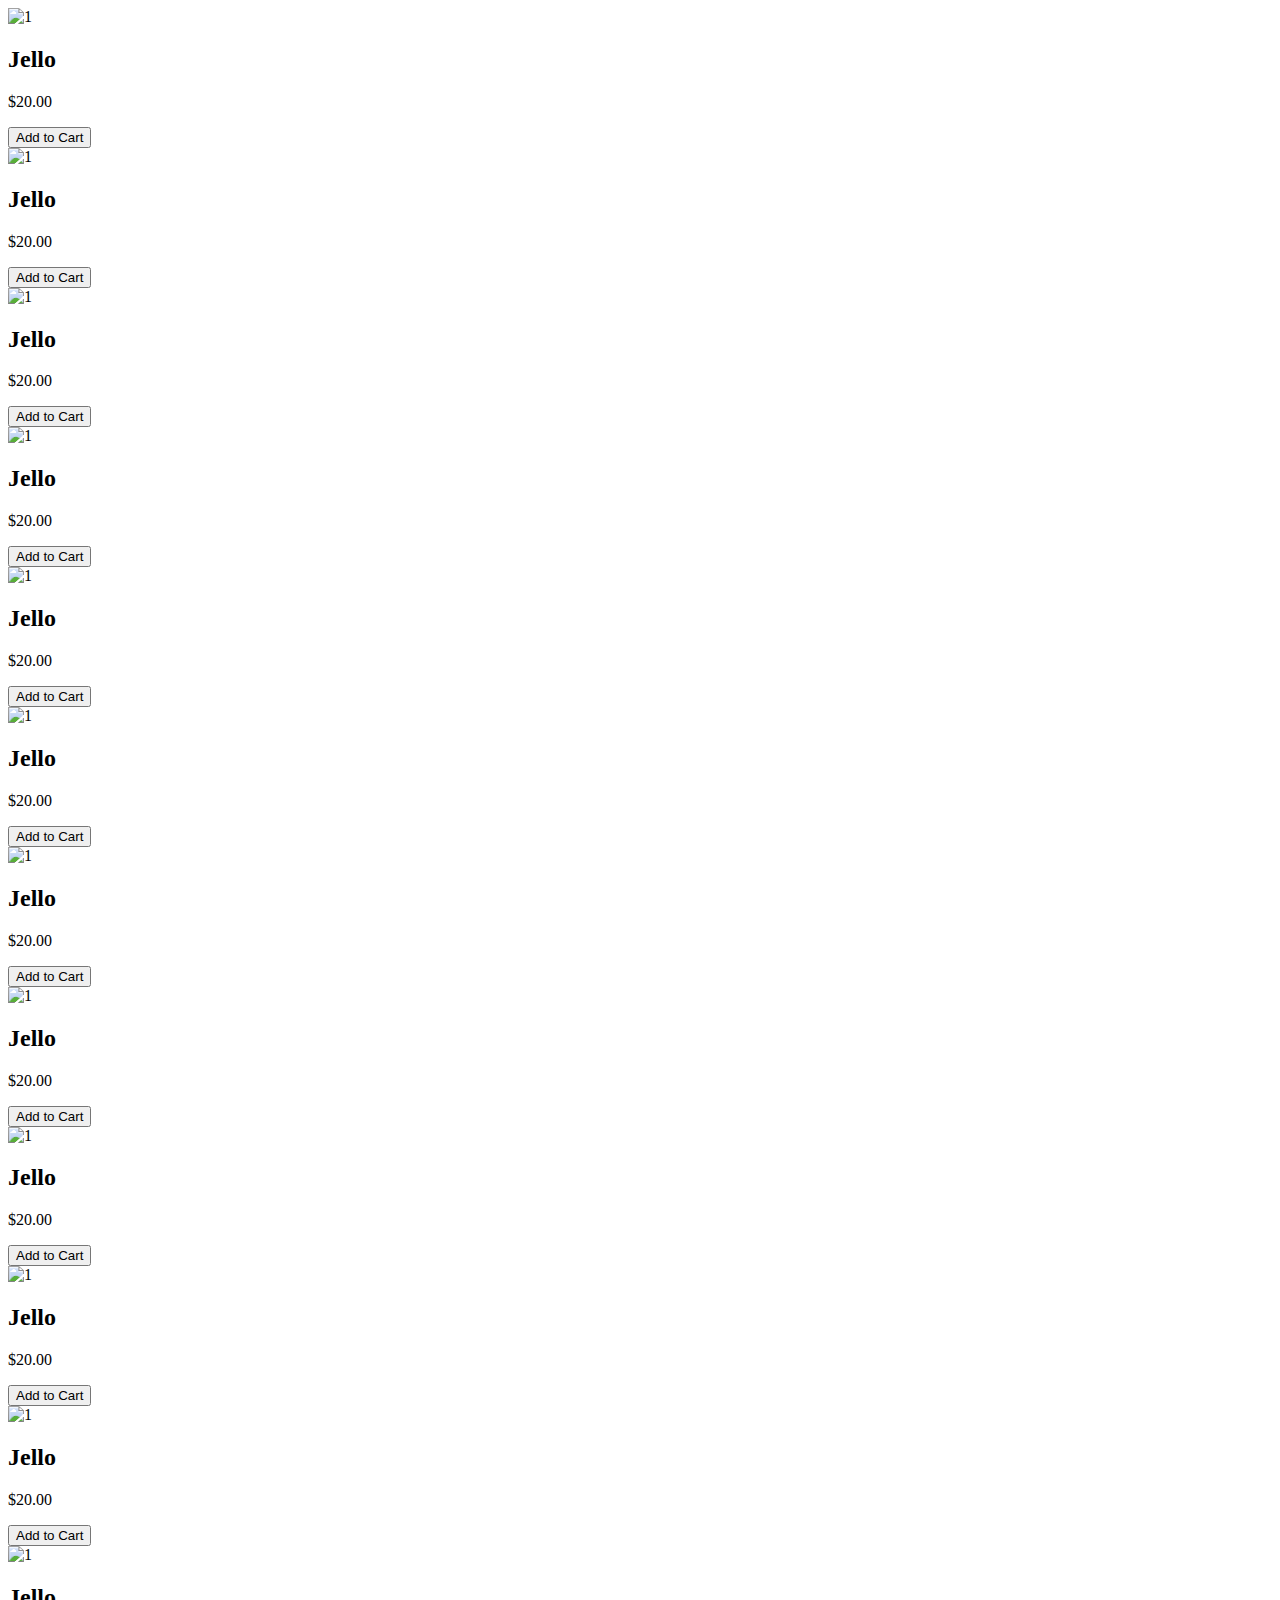
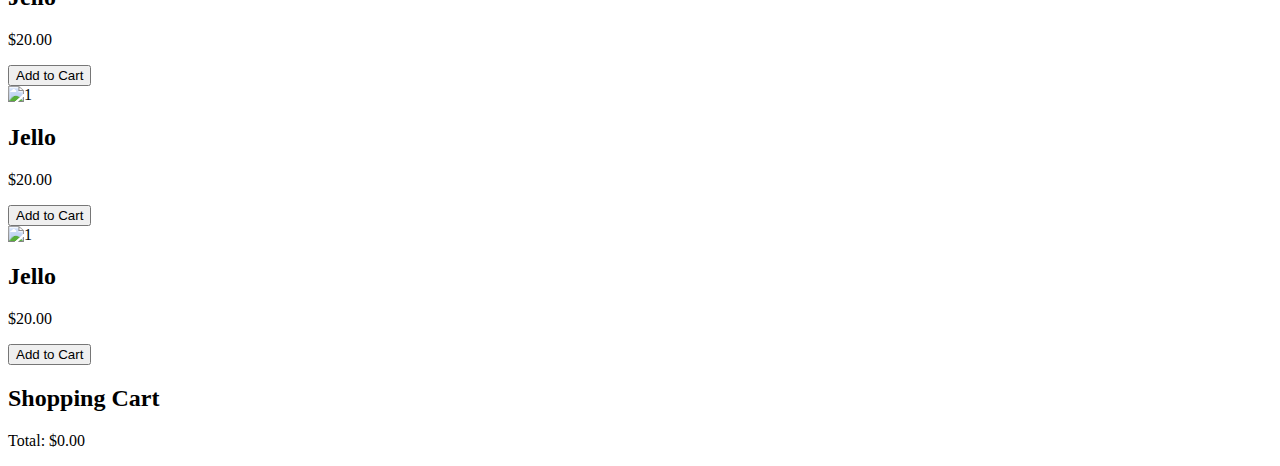
==== commit 7966d13a: "Create index.html" ====
--- a/index.html
+++ b/index.html
@@ -1,259 +1,129 @@
 <!DOCTYPE html>
 <html lang="en">
-  <head>
+<head>
+    <meta charset="UTF-8">
+    <meta name="viewport" content="width=device-width, initial-scale=1.0">
+    <link rel="stylesheet" href="styles.css">
+    <title>Shopping Cart</title>
+</head>
+<body>
 
-    <title>PRASANTH NATTEY</title>
-	  <link rel="shortcut icon" href="image.ico" /> 
-    <meta charset="utf-8">
-    <meta name="viewport" content="width=device-width, initial-scale=1, shrink-to-fit=no">
-    
-    <link href="https://fonts.googleapis.com/css?family=Poppins:300,400,700" rel="stylesheet">
-    <link rel="stylesheet" href="css/animate.css">
-    <link rel="stylesheet" href="css/owl.carousel.min.css">
-    <link rel="stylesheet" href="css/flaticon.css">
-    <link rel="stylesheet" href="css/icomoon.css">
-    <link rel="stylesheet" href="css/style.css">
-  </head>
-  <body>
 
-    <div class="KW_progressContainer">
-      <div class="KW_progressBar">
+<div class="listing-container">
+    <div class="item" data-id="1" data-name="1" data-price="20.00">
+        <img src="1.jpg" alt="1" width="150" height="150"> 
 
-      </div>
+        <h2>Jello</h2>
+        <p>$20.00</p>
+        <button class="add-to-cart">Add to Cart</button>
     </div>
-    <div class="page">
-    <nav id="colorlib-main-nav" role="navigation">
-      <a href="#" class="js-colorlib-nav-toggle colorlib-nav-toggle active"><i></i></a>
-      <div class="js-fullheight colorlib-table">
-        <div class="colorlib-table-cell js-fullheight">
-          <div class="row no-gutters">
-            <div class="col-md-12 text-center">
-              <h1 class="mb-4"><a href="index.html" class="logo">Prasanth Nattey</a></h1>
-              <ul>
-                <li class="active"><a href="index.html"><span><small>01</small>Home</span></a></li>
-                <li><a href="about.html"><span><small>02</small>About</span></a></li>
-                <! --<li><a href="portfolio.html"><span><small>03</small>Portfolio</span></a></li> -->
-                <li><a href="Resume_Prasanth.pdf"><span><small>04</small>Resume</span></a></li>
-              </ul>
-            </div>
-          </div>
-        </div>
-      </div>
-    </nav>
-    
-    <div id="colorlib-page">
-      <header>
-        <div class="container">
-          <div class="row">
-            <div class="col-md-12">
-              <div class="colorlib-navbar-brand">
-                <a class="colorlib-logo" href="index.html"><span class="logo-img" style="background-image: url(images/person_1.jpg);"></span>Prasanth Nattey</a>
-              </div>
-              <a href="#" class="js-colorlib-nav-toggle colorlib-nav-toggle"><i></i></a>
-            </div>
-          </div>
-        </div>
-      </header>
-    
-      <section class="home-slider owl-carousel js-fullheight">
-        <div class="slider-item js-fullheight">
-          <div class="overlay"></div>
-          <div class="container">
-            <div class="row slider-text align-items-center text-center justify-content-center" data-scrollax-parent="true">
-              <div class="col-md-12 ftco-animate" data-scrollax=" properties: { translateY: '70%' }">
-                <p><a href="#" class="scroll">Hello! I'm</a></p>
-                <h1 class="mb-3" data-scrollax="properties: { translateY: '30%', opacity: 1.6 }">PRASANTH NATTEY</h1>
-              </div>
-            </div>
-          </div>
-        </div>
-
-        <div class="slider-item js-fullheight">
-          <div class="overlay"></div>
-          <div class="container">
-            <div class="row slider-text align-items-center text-center justify-content-center" data-scrollax-parent="true">
-              <div class="col-md-10 ftco-animate" data-scrollax=" properties: { translateY: '70%' }">
-                <p><a href="#" class="scroll">I'm from Vizag</a></p>
-                <h1 class="mb-9" data-scrollax="properties: {translateY: '30%', opacity: 1.6}">3rd Year UG Student</h1>
-              </div>
-            </div>
-          </div>
-        </div>
-      </section>
-      <!-- END slider -->
-
-      <section class="ftco-section about-section">
-        <div class="container">
-          <div class="row d-flex" data-scrollax-parent="true">
-            <div class="col-md-4 author-img" style="background-image: url(images/author-1.jpg);" data-scrollax=" properties: { translateY: '-70%'}"></div>
-            <div class="col-md-2"></div>
-            <div class="col-md-6 wrap ftco-animate">
-              <div class="about-desc">
-                <h1 class="bold-text">About</h1>
-                <div class="p-5">
-                  <h2 class="mb-5">Hi! I'm Prasanth Nattey</h2>
-                  <p>I'm a Third Year Undergraduate Student of the Department of Geology and Geophysics enrolled in its Int. MSc. course Applied Geology, at Indian Institute of Techology Kharagpur.</p>
-                  <p>My interests lie in the intersection of technology and design.</p>
-                  <p>For more details please visit <a href="about.html">About</a> Section</p>
-                  <ul class="ftco-footer-social list-unstyled mt-4">
-                    <li><a href="https://github.com/Asterix29"><span class="icon-github"></span></a></li>
-                    <li><a href="https://www.facebook.com/nnr.nattey"><span class="icon-facebook"></span></a></li>
-					          <li><a href="https://www.linkedin.com/in/prasanth-nattey-505b95125/"><span class="icon-linkedin"></span></a></li>
-				          	<li><a href="https://twitter.com/PrasanthNattey"><span class="icon-twitter"></span></a></li>
-                    <li><a href="https://www.instagram.com/prasanthnattey/"><span class="icon-instagram"></span></a></li>
-                  </ul>
-                  <h5>Contact me here!</h5>
-                  <p>Email: <a href= "https://mail.google.com/mail/u/0/?view=cm&fs=1&tf=1&to=natteyprasanth@gmail.com&su=Hello Prasanth!&shva=1">natteyprasanth@gmail.com</a></p>
-				  <p>Email: <a href="Mailto:prasanthnattey@iit.kgp.ac.in?subject=Hello Prasanth!">prasanthnattey@iitkgp.ac.in</a></p>
-                  <p>Phone: <a href="#">(+91) 7430022666</a></p>
-                </div>
-              </div>
-            </div>
-          </div>
-        </div>
-      </section>
-<p align="center" ><span>&#8226;</span> <a href="Resume_Prasanth.pdf">Checkout my Resume </a> <span>&#8226;</span> <a href="about.html">Click here</a> to visit <a href="about.html">About</a> section</p>
-      <section class="ftco-section">
-        <div class="container">
-          <div class="row justify-content-center mb-5 pb-5">
-            <div class="col-md-7 text-center heading-section ftco-animate">
-              <span>What i do</span>
-            </div>
-          </div>
-          <div class="row">
-            <div class="col-md-4 d-flex align-self-stretch ftco-animate">
-              <div class="media block-6 services p-3 py-4 d-block text-center">
-                <div class="icon mb-3"><a href="https://github.com/asterix29"><span class="icon-layers"></span></a></div>
-                <div class="media-body">
-                  <h3 class="heading">Game Design</h3>
-                  <h3 class="heading">Unity 3D</h3>
-                  <!--<h3 class="heading">Responsive Design</h3>-->
-                </div>
-              </div>      
-            </div>
-            <div class="col-md-4 d-flex align-self-stretch ftco-animate">
-              <div class="media block-6 services p-3 py-4 d-block text-center">
-                <div class="icon mb-3"><a href="https://github.com/asterix29"><span class="icon-gears"></span></a></div>
-                <div class="media-body">
-                  <h3 class="heading">Product Design</h3>
-                  <h3 class="heading">SOLIDWORKS</h3>
-                  <!--<h3 class="heading">UX Strategy</h3>-->
-                </div>
-              </div>      
-            </div>
-            <div class="col-md-4 d-flex align-self-stretch ftco-animate">
-              <div class="media block-6 services p-3 py-4 d-block text-center">
-                <div class="icon mb-3"><a href="https://github.com/asterix29"><span class="icon-code"></span></a></div>
-                <div class="media-body">
-                  <h3 class="heading">Arduino</h3>
-                  <h3 class="heading">Raspberry Pi</h3>
-                  <!--<h3 class="heading">User Testing</h3> -->
-                </div>
-              </div>    
-            </div>
-          </div>
-        </div>
-      </section>
-
-      <section class="ftco-section">
-        <div class="container">
-          <div class="row justify-content-center mb-5 pb-5">
-            <div class="col-md-7 text-center heading-section ftco-animate">
-              <span>Portfolio</span>
-              <h2>Checkout a few of my works</h2>
-            </div>
-          </div>
-          
-          <div class="block-3 d-md-flex ftco-animate" data-scrollax-parent="true">
-            <a href="https://auviitkgp.github.io/" class="image order-2 d-flex justify-content-center align-items-center" style="background-image: url('images/untitled.jpg'); " data-scrollax=" properties: { translateY: '-20%'}">
-              <div class="icon d-flex text-center justify-content-center align-items-center">
-                <span class="icon-search"></span>
-              </div>
-            </a>
-            <div class="text order-1">
-              <h4 class="subheading">Robotics</h4>
-              <h2 class="heading"><a>Autonomous Underwater Vehicle</a></h2>
-              <p>Autonomous Underwater Vehicle is a student run research group Under the guidance of Prof. C.S.Kumar, Mechanical Department. We aim to develop an advanced underwater technology which can be used for various surveillance and marine applications.</p>
-              <p> I am currently The Head of Mechanical Subsystem at AUV, IIT Kharagpur. The mechanical system includes design and manufacting of vehicles. </p>
-              <p><a href="https://github.com/auviitkgp">View Project</a></p>
-            </div>
-          </div>
-          <!--<div class="block-3 d-md-flex ftco-animate" data-scrollax-parent="true">
-            <a href="portfolio-single.html" class="image d-flex justify-content-center align-items-center" style="background-image: url('images/work-3.jpg'); " data-scrollax=" properties: { translateY: '-30%'}">
-              <div class="icon d-flex text-center justify-content-center align-items-center">
-                <span class="icon-search"></span>
-              </div>
-            </a>
-            <div class="text">
-              <h4 class="subheading">Web Design</h4>
-              <h2 class="heading"><a href="portfolio-single.html">Even the all-powerful Pointing has no control</a></h2>
-              <p>Even the all-powerful Pointing has no control about the blind texts it is an almost unorthographic life One day however a small line of blind text.</p>
-              <p><a href="#">View Project</a></p>
-            </div>
-          </div>-->
-              <h3>Responsibilities and Acheivements</h3>
-            </div>
-          </div>
-          <div class="row no-gutters">
-          <div class="block-3 d-md-flex ftco-animate" data-scrollax-parent="true">
-            <a href="https://www.instagram.com/prasanthnattey/" class="image d-flex justify-content-center align-items-center" style="background-image: url('images/work-5.jpg'); " data-scrollax=" properties: { translateY: '-30%'}">
-              <div class="icon d-flex text-center justify-content-center align-items-center">
-                <span class="icon-search"></span>
-              </div>
-            </a>
-            <div class="text">
-              <h4 class="subheading">Photography</h4>
-              <h2 class="heading"><a>Today everything exists to end in a photography</a></h2>
-              <p>Photography is one of my hobbies, I like to cover Events & Fests and worked for Kshitij and Spring Fest at IIT Kharagpur</p>
-              <p>I have worked as Photography Secretary for Technlogy Students Gymkhana, Indian Institute of Technology Kharagpur for the academic session 2017-2018.</p>
-              <!-- <p><a href="#">View Project</a></p> -->
-            </div>
-
-          </div>
-	<form><script src="https://checkout.razorpay.com/v1/payment-button.js" data-payment_button_id="pl_HGggs9tqx9cNvg" async> </script> </form>
-
-          </div>
-          </section>
-      
-      <footer class="ftco-footer ftco-bg-dark ftco-section">
-        <div class="container">
-          <div class="row mb-5 justify-content-center">
-            <div class="col-md-5 text-center">
-              <div class="ftco-footer-widget mb-5">
-                <ul class="ftco-footer-social list-unstyled">
-                  <li class="ftco-animate"><a href="https://www.linkedin.com/in/prasanth-nattey-505b95125/"><span class="icon-linkedin"></span></a></li>
-                  <li class="ftco-animate"><a href="https://github.com/Asterix29"><span class="icon-github"></span></a></li>
-				  <li class="ftco-animate"><a href="https://www.facebook.com/nnr.nattey"><span class="icon-facebook"></span></a></li>
-                  <li class="ftco-animate"><a href="https://twitter.com/PrasanthNattey"><span class="icon-twitter"></span></a></li>
-				  <li class="ftco-animate"><a href="https://www.instagram.com/prasanthnattey/"><span class="icon-instagram"></span></a></li>
-                </ul>
-              </div>
-              <div class="ftco-footer-widget">
-                <h2 class="mb-3">Contact </h2>
-                <p class="h3 email"><a href="https://mail.google.com/mail/u/0/?view=cm&fs=1&tf=1&to=natteyprasanth@gmail.com&su=Hello Prasanth!&shva=1">natteyprasanth@gmail.com</a></p>
-              </div>
-            </div>
-          </div>
-        </div>
-      </footer>
-
-      <!-- loader -->
-      <div id="ftco-loader" class="show fullscreen"><svg class="circular" width="48px" height="48px"><circle class="path-bg" cx="24" cy="24" r="22" fill="none" stroke-width="4" stroke="#eeeeee"/><circle class="path" cx="24" cy="24" r="22" fill="none" stroke-width="4" stroke-miterlimit="10" stroke="#F96D00"/></svg></div>
-
-      </div>
-
+<div class="item" data-id="1" data-name="1" data-price="20.00">
+        <img src="2.jpg" alt="1" width="150" height="150">
+        <h2>Jello</h2>
+        <p>$20.00</p>
+        <button class="add-to-cart">Add to Cart</button>
+    </div>
+<div class="item" data-id="1" data-name="1" data-price="20.00">
+        <img src="3.jpg" alt="1" width="150" height="150">
+        <h2>Jello</h2>
+        <p>$20.00</p>
+        <button class="add-to-cart">Add to Cart</button>
+    </div>
+<div class="item" data-id="1" data-name="1" data-price="20.00">
+        <img src="4.jpg" alt="1" width="150" height="150">
+        <h2>Jello</h2>
+        <p>$20.00</p>
+        <button class="add-to-cart">Add to Cart</button>
+    </div>
+<div class="item" data-id="1" data-name="1" data-price="20.00">
+        <img src="5.jpg" alt="1" width="150" height="150">
+        <h2>Jello</h2>
+        <p>$20.00</p>
+        <button class="add-to-cart">Add to Cart</button>
     </div>
 
-    <script src="js/jquery.min.js"></script>
-    <script src="js/jquery-migrate-3.0.1.min.js"></script>
-    <script src="js/jquery.waypoints.min.js"></script>
-    <script src="js/jquery.stellar.min.js"></script>
-    <script src="js/owl.carousel.min.js"></script>
-    <script src="js/aos.js"></script>
-    <script src="js/jquery.animateNumber.min.js"></script>
-    <script src="js/scrollax.min.js"></script>
-    <script src="js/bootstrap-datepicker.js"></script>
-    <script src="js/main.js"></script>
-    
-  </body>
+<div class="item" data-id="1" data-name="1" data-price="20.00">
+        <img src="6.jpg" alt="1" width="150" height="150">
+        <h2>Jello</h2>
+        <p>$20.00</p>
+        <button class="add-to-cart">Add to Cart</button>
+    </div>
+
+<div class="item" data-id="1" data-name="1" data-price="20.00">
+        <img src="7.jpg" alt="1" width="150" height="150">
+        <h2>Jello</h2>
+        <p>$20.00</p>
+        <button class="add-to-cart">Add to Cart</button>
+    </div>
+
+    <div class="item" data-id="1" data-name="1" data-price="20.00">
+        <img src="8.jpg" alt="1" width="150" height="150">
+        <h2>Jello</h2>
+        <p>$20.00</p>
+        <button class="add-to-cart">Add to Cart</button>
+    </div>
+
+    <div class="item" data-id="1" data-name="1" data-price="20.00">
+        <img src="9.jpg" alt="1" width="150" height="150">
+        <h2>Jello</h2>
+        <p>$20.00</p>
+        <button class="add-to-cart">Add to Cart</button>
+    </div>
+
+    <div class="item" data-id="1" data-name="1" data-price="20.00">
+        <img src="10.jpg" alt="1" width="150" height="150">
+        <h2>Jello</h2>
+        <p>$20.00</p>
+        <button class="add-to-cart">Add to Cart</button>
+    </div>
+
+    <div class="item" data-id="1" data-name="1" data-price="20.00">
+        <img src="11.jpg" alt="1" width="150" height="150">
+        <h2>Jello</h2>
+        <p>$20.00</p>
+        <button class="add-to-cart">Add to Cart</button>
+    </div>
+    <!-- Add more items similarly -->
+</div>
+
+
+    <div class="item" data-id="1" data-name="1" data-price="20.00">
+        <img src="12.jpg" alt="1" width="150" height="150">
+        <h2>Jello</h2>
+        <p>$20.00</p>
+        <button class="add-to-cart">Add to Cart</button>
+    </div>
+    <!-- Add more items similarly -->
+</div>
+
+
+    <div class="item" data-id="1" data-name="1" data-price="20.00">
+        <img src="13.jpg" alt="1" width="150" height="150">
+        <h2>Jello</h2>
+        <p>$20.00</p>
+        <button class="add-to-cart">Add to Cart</button>
+    </div>
+    <!-- Add more items similarly -->
+</div>
+
+
+    <div class="item" data-id="1" data-name="1" data-price="20.00">
+        <img src="14.jpg" alt="1" width="150" height="150">
+        <h2>Jello</h2>
+        <p>$20.00</p>
+        <button class="add-to-cart">Add to Cart</button>
+    </div>
+    <!-- Add more items similarly -->
+</div>
+
+    <div class="cart-container">
+        <h2>Shopping Cart</h2>
+        <ul id="cart-items">
+            <!-- Cart items will be added dynamically using JavaScript -->
+        </ul>
+        <p>Total: $<span id="total-price">0.00</span></p>
+    </div>
+
+    <script src="script.js"></script>
+</body>
 </html>
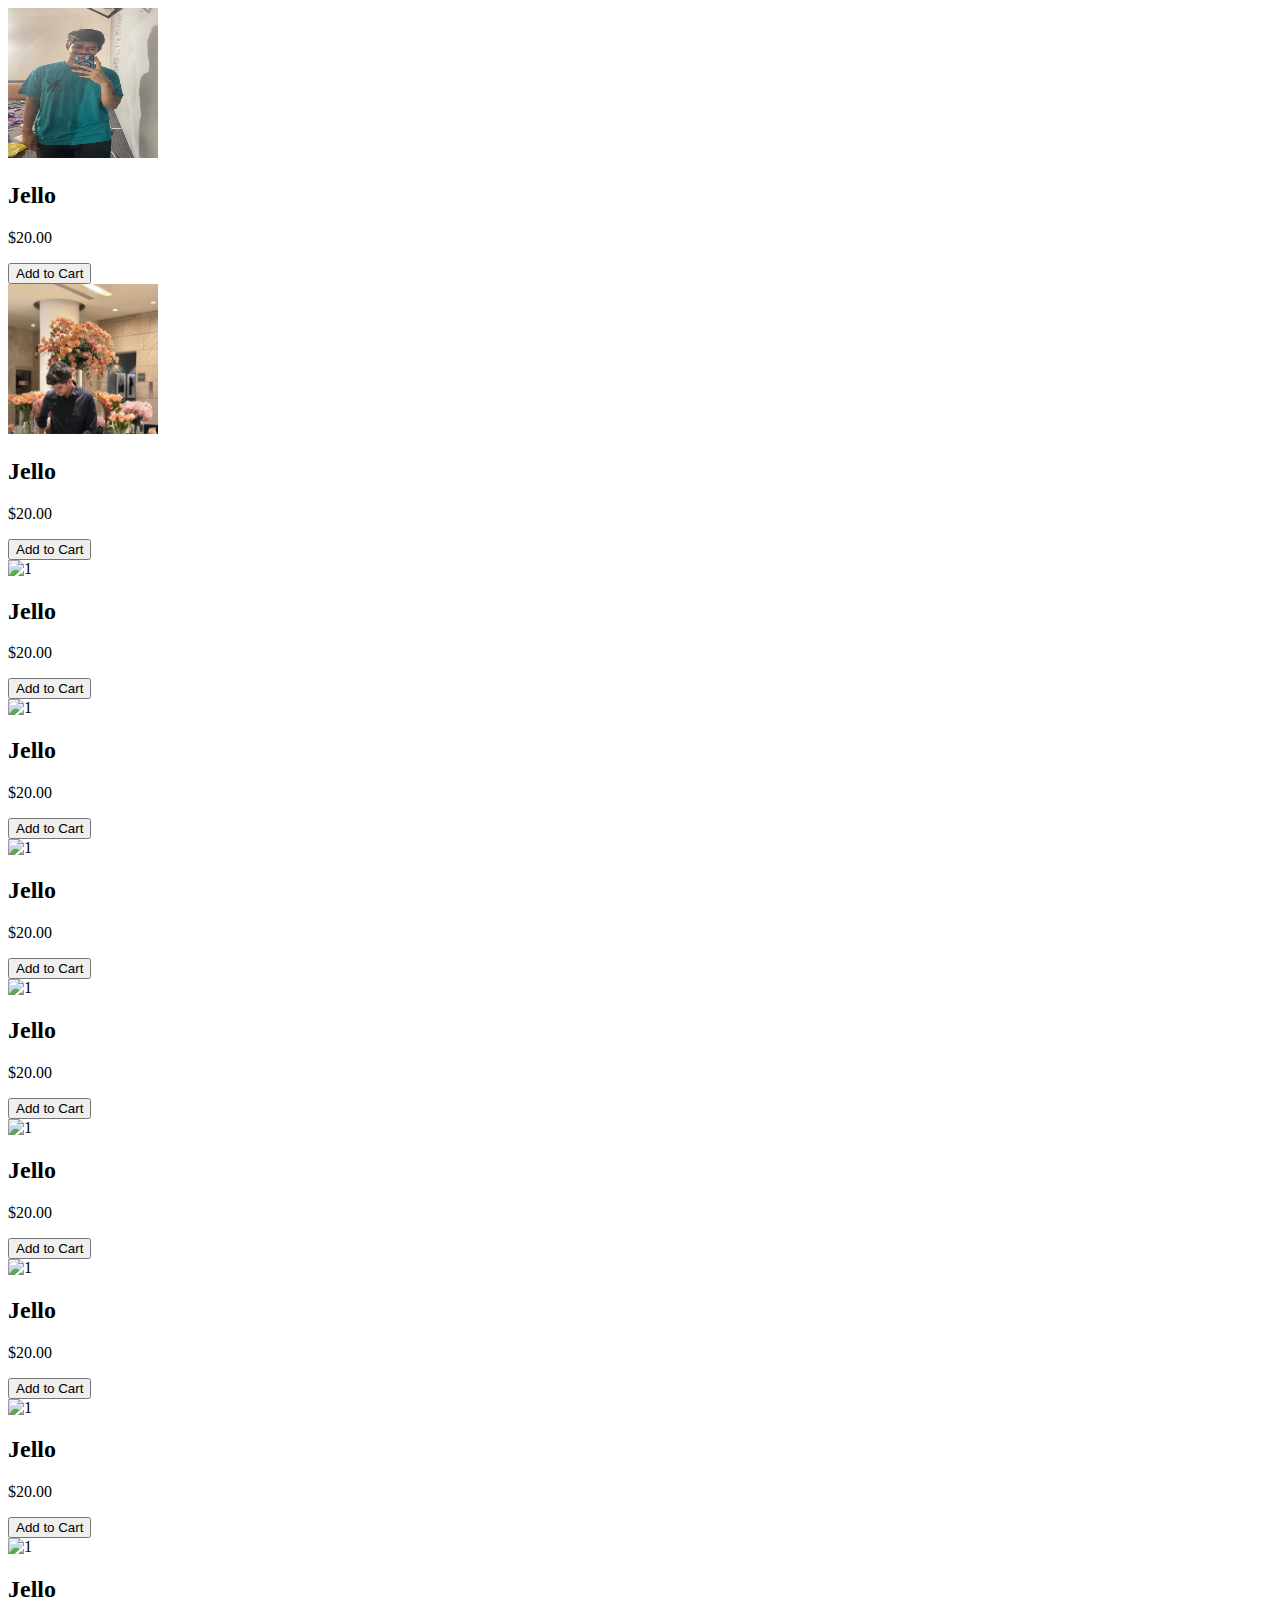
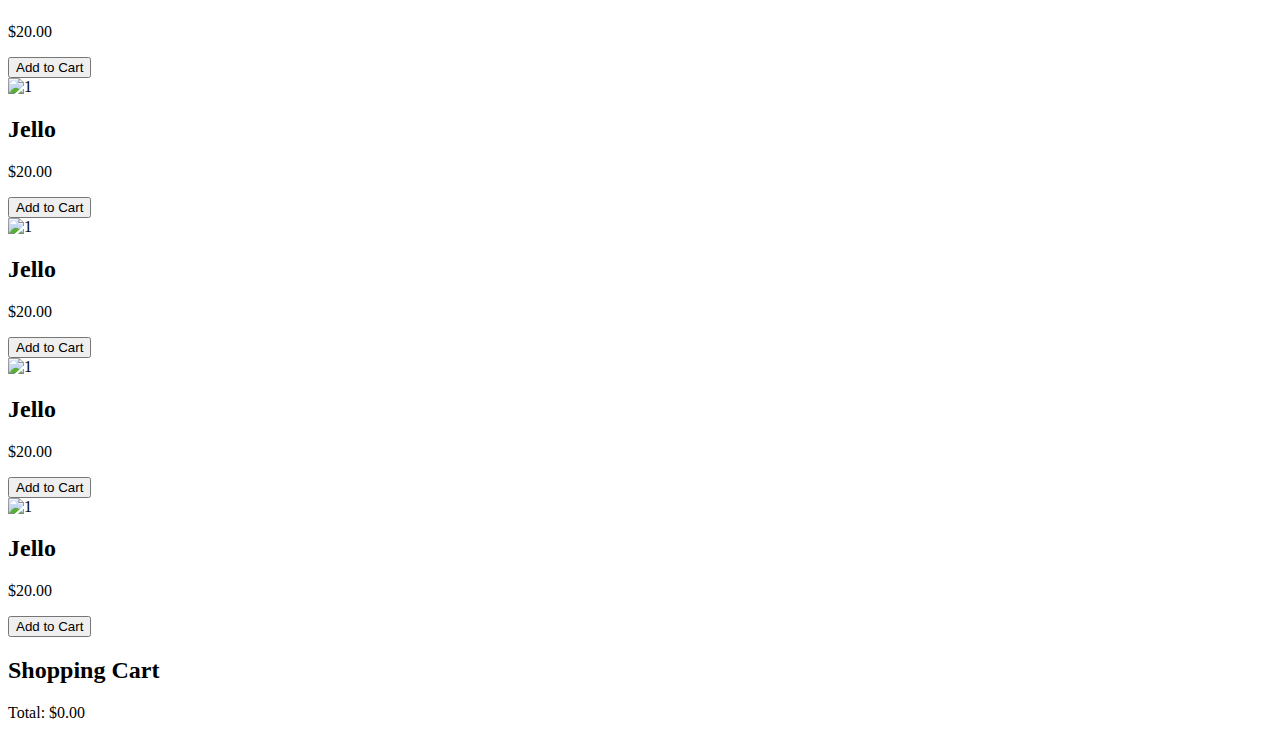
==== commit bee35b6e: "Update index.html" ====
--- a/index.html
+++ b/index.html
@@ -11,14 +11,14 @@
 
 <div class="listing-container">
     <div class="item" data-id="1" data-name="1" data-price="20.00">
-        <img src="1.jpg" alt="1" width="150" height="150"> 
+        <img src="1.JPG" alt="1" width="150" height="150"> 
 
         <h2>Jello</h2>
         <p>$20.00</p>
         <button class="add-to-cart">Add to Cart</button>
     </div>
 <div class="item" data-id="1" data-name="1" data-price="20.00">
-        <img src="2.jpg" alt="1" width="150" height="150">
+        <img src="2.JPG" alt="1" width="150" height="150">
         <h2>Jello</h2>
         <p>$20.00</p>
         <button class="add-to-cart">Add to Cart</button>
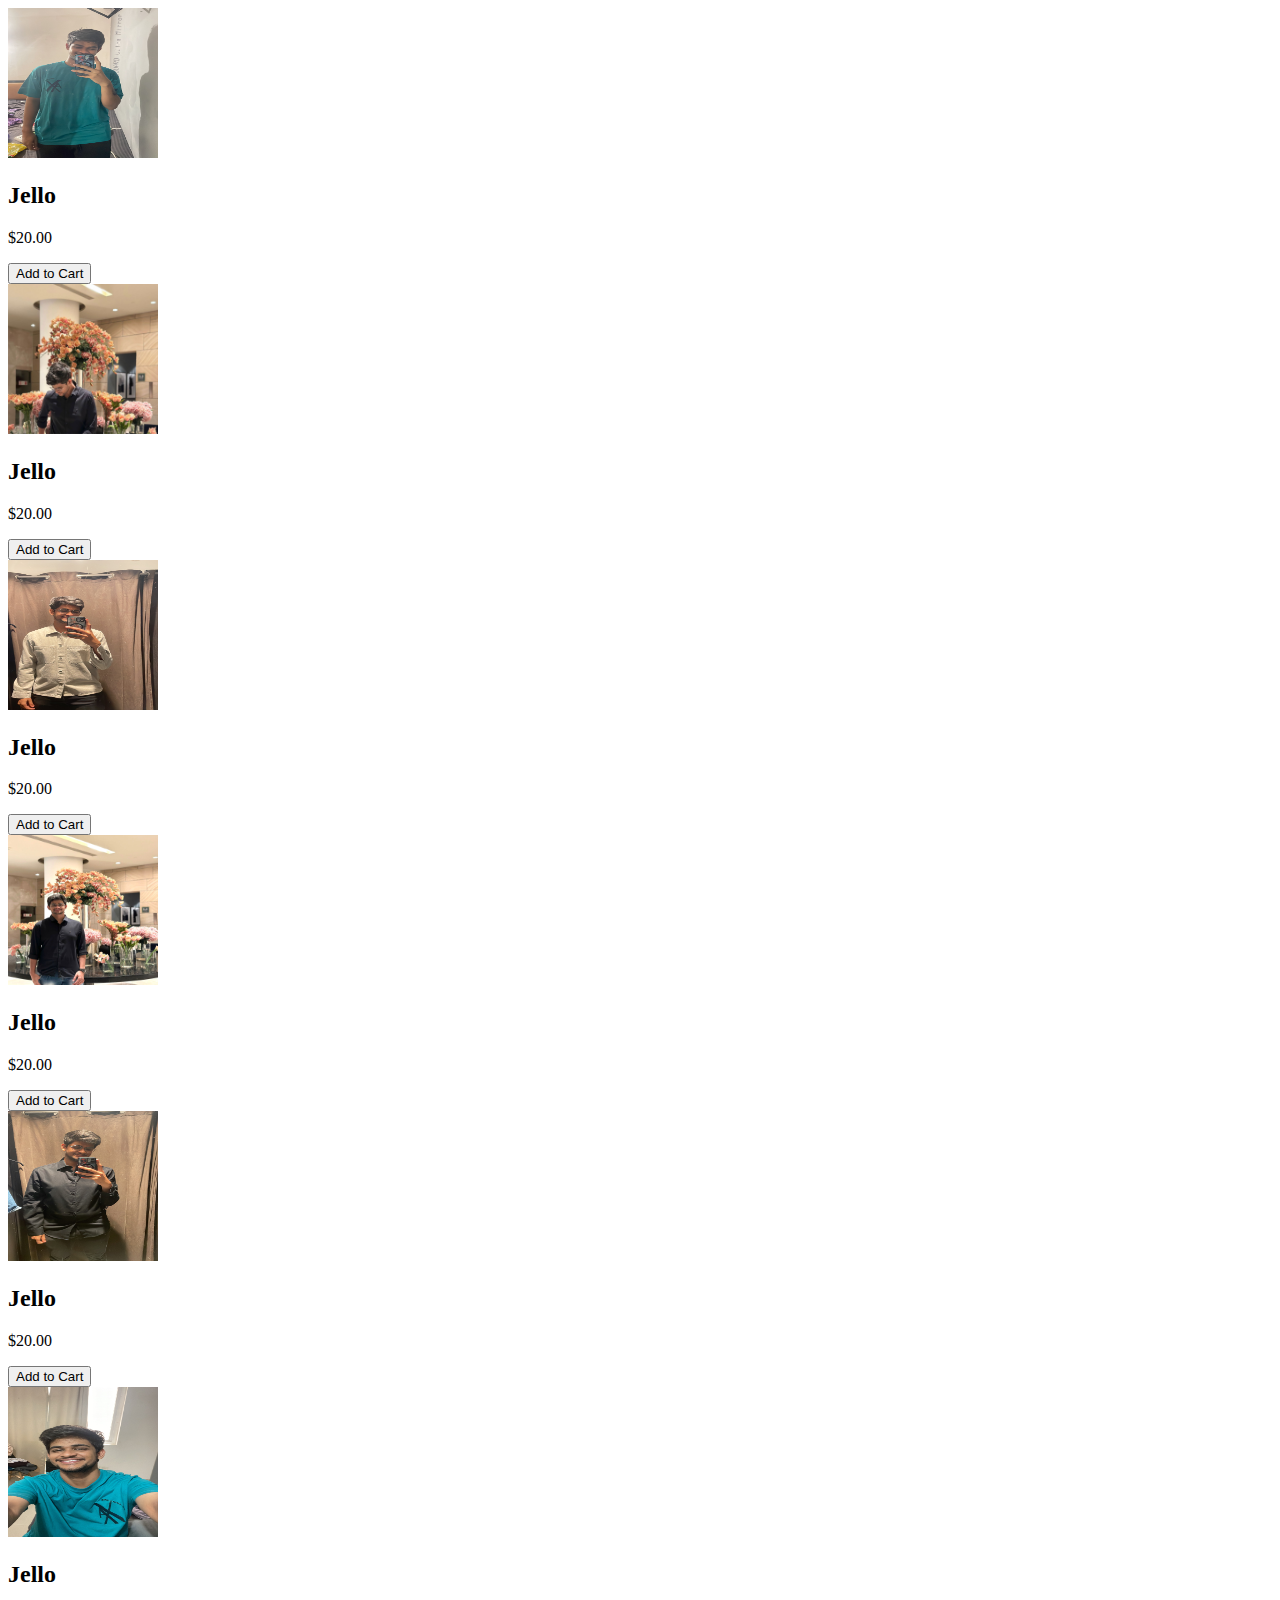
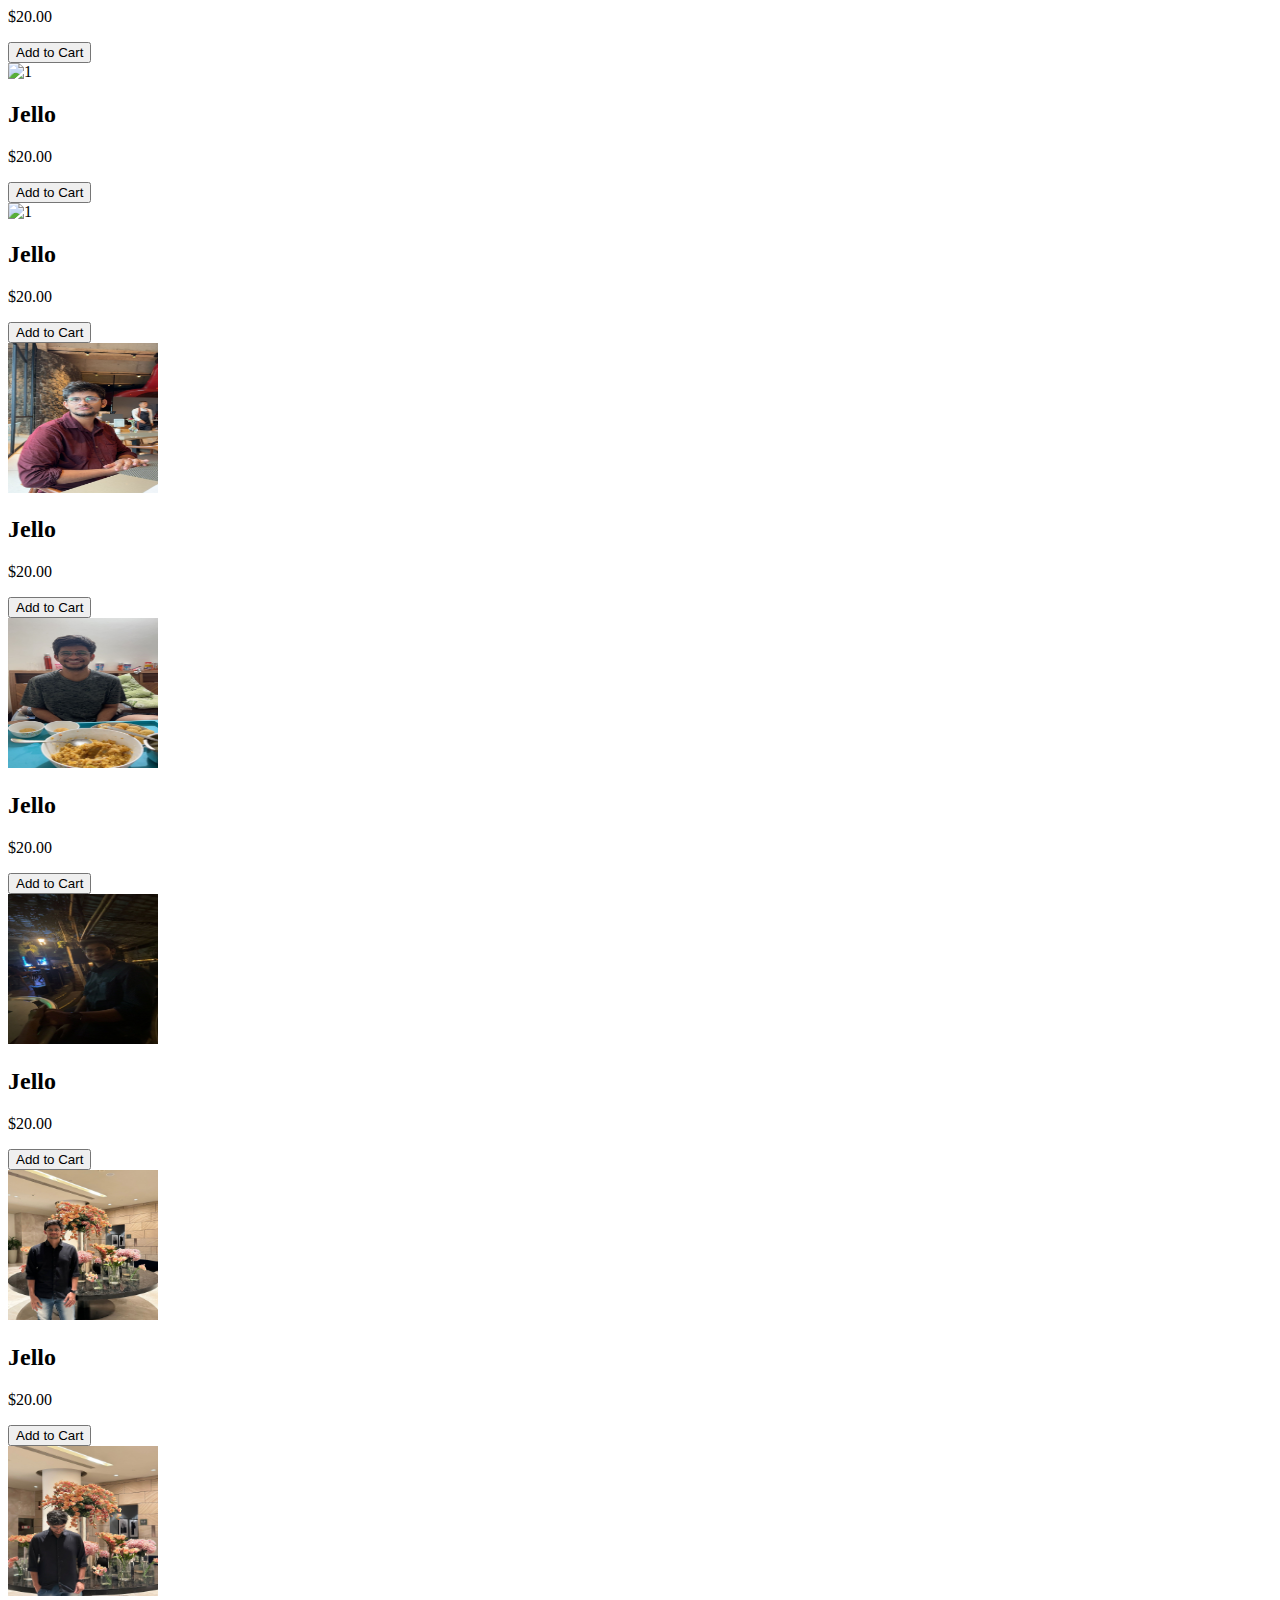
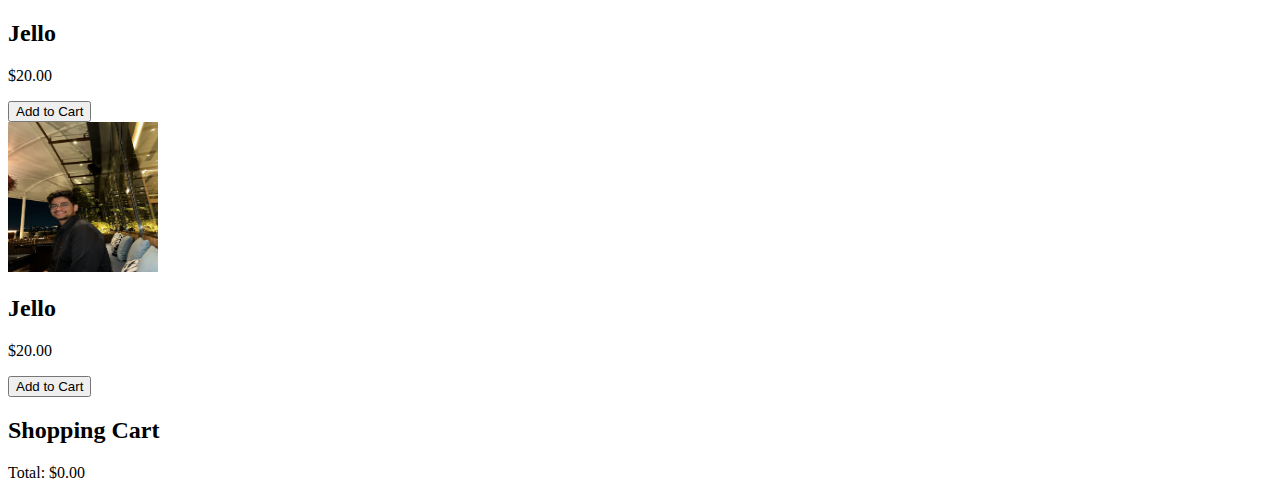
==== commit bf90deb2: "Update index.html" ====
--- a/index.html
+++ b/index.html
@@ -17,68 +17,88 @@
         <p>$20.00</p>
         <button class="add-to-cart">Add to Cart</button>
     </div>
-<div class="item" data-id="1" data-name="1" data-price="20.00">
+<div class="item" data-id="1" data-name="2" data-price="20.00">
         <img src="2.JPG" alt="1" width="150" height="150">
         <h2>Jello</h2>
         <p>$20.00</p>
         <button class="add-to-cart">Add to Cart</button>
     </div>
-<div class="item" data-id="1" data-name="1" data-price="20.00">
-        <img src="3.jpg" alt="1" width="150" height="150">
+<div class="item" data-id="1" data-name="3" data-price="20.00">
+        <img src="3.JPG" alt="1" width="150" height="150">
         <h2>Jello</h2>
         <p>$20.00</p>
         <button class="add-to-cart">Add to Cart</button>
     </div>
-<div class="item" data-id="1" data-name="1" data-price="20.00">
-        <img src="4.jpg" alt="1" width="150" height="150">
+<div class="item" data-id="1" data-name="4" data-price="20.00">
+        <img src="4.JPG" alt="1" width="150" height="150">
         <h2>Jello</h2>
         <p>$20.00</p>
         <button class="add-to-cart">Add to Cart</button>
     </div>
-<div class="item" data-id="1" data-name="1" data-price="20.00">
-        <img src="5.jpg" alt="1" width="150" height="150">
+<div class="item" data-id="1" data-name="5" data-price="20.00">
+        <img src="5.JPG" alt="1" width="150" height="150">
         <h2>Jello</h2>
         <p>$20.00</p>
         <button class="add-to-cart">Add to Cart</button>
     </div>
 
-<div class="item" data-id="1" data-name="1" data-price="20.00">
-        <img src="6.jpg" alt="1" width="150" height="150">
+<div class="item" data-id="1" data-name="6" data-price="20.00">
+        <img src="6.JPG" alt="1" width="150" height="150">
         <h2>Jello</h2>
         <p>$20.00</p>
         <button class="add-to-cart">Add to Cart</button>
     </div>
 
-<div class="item" data-id="1" data-name="1" data-price="20.00">
-        <img src="7.jpg" alt="1" width="150" height="150">
+<div class="item" data-id="1" data-name="7" data-price="20.00">
+        <img src="7.JPG" alt="1" width="150" height="150">
         <h2>Jello</h2>
         <p>$20.00</p>
         <button class="add-to-cart">Add to Cart</button>
     </div>
 
-    <div class="item" data-id="1" data-name="1" data-price="20.00">
-        <img src="8.jpg" alt="1" width="150" height="150">
+    <div class="item" data-id="1" data-name="8" data-price="20.00">
+        <img src="8.JPG" alt="1" width="150" height="150">
         <h2>Jello</h2>
         <p>$20.00</p>
         <button class="add-to-cart">Add to Cart</button>
     </div>
 
-    <div class="item" data-id="1" data-name="1" data-price="20.00">
-        <img src="9.jpg" alt="1" width="150" height="150">
+    <div class="item" data-id="1" data-name="9" data-price="20.00">
+        <img src="9.JPG" alt="1" width="150" height="150">
         <h2>Jello</h2>
         <p>$20.00</p>
         <button class="add-to-cart">Add to Cart</button>
     </div>
 
-    <div class="item" data-id="1" data-name="1" data-price="20.00">
-        <img src="10.jpg" alt="1" width="150" height="150">
+    <div class="item" data-id="1" data-name="10" data-price="20.00">
+        <img src="10.JPG" alt="1" width="150" height="150">
         <h2>Jello</h2>
         <p>$20.00</p>
         <button class="add-to-cart">Add to Cart</button>
     </div>
 
-    <div class="item" data-id="1" data-name="1" data-price="20.00">
-        <img src="11.jpg" alt="1" width="150" height="150">
+    <div class="item" data-id="1" data-name="11" data-price="20.00">
+        <img src="11.JPG" alt="1" width="150" height="150">
+        <h2>Jello</h2>
+        <p>$20.00</p>
+        <button class="add-to-cart">Add to Cart</button>
+    </div>
+    <!-- Add more items similarly -->
+</div>
+
+
+    <div class="item" data-id="1" data-name="12" data-price="20.00">
+        <img src="12.JPG" alt="1" width="150" height="150">
+        <h2>Jello</h2>
+        <p>$20.00</p>
+        <button class="add-to-cart">Add to Cart</button>
+    </div>
+    <!-- Add more items similarly -->
+</div>
+
+
+    <div class="item" data-id="1" data-name="13" data-price="20.00">
+        <img src="13.JPG" alt="1" width="150" height="150">
         <h2>Jello</h2>
         <p>$20.00</p>
         <button class="add-to-cart">Add to Cart</button>
@@ -88,27 +108,7 @@
 
 
     <div class="item" data-id="1" data-name="1" data-price="20.00">
-        <img src="12.jpg" alt="1" width="150" height="150">
-        <h2>Jello</h2>
-        <p>$20.00</p>
-        <button class="add-to-cart">Add to Cart</button>
-    </div>
-    <!-- Add more items similarly -->
-</div>
-
-
-    <div class="item" data-id="1" data-name="1" data-price="20.00">
-        <img src="13.jpg" alt="1" width="150" height="150">
-        <h2>Jello</h2>
-        <p>$20.00</p>
-        <button class="add-to-cart">Add to Cart</button>
-    </div>
-    <!-- Add more items similarly -->
-</div>
-
-
-    <div class="item" data-id="1" data-name="1" data-price="20.00">
-        <img src="14.jpg" alt="1" width="150" height="150">
+        <img src="14.JPG" alt="1" width="150" height="150">
         <h2>Jello</h2>
         <p>$20.00</p>
         <button class="add-to-cart">Add to Cart</button>
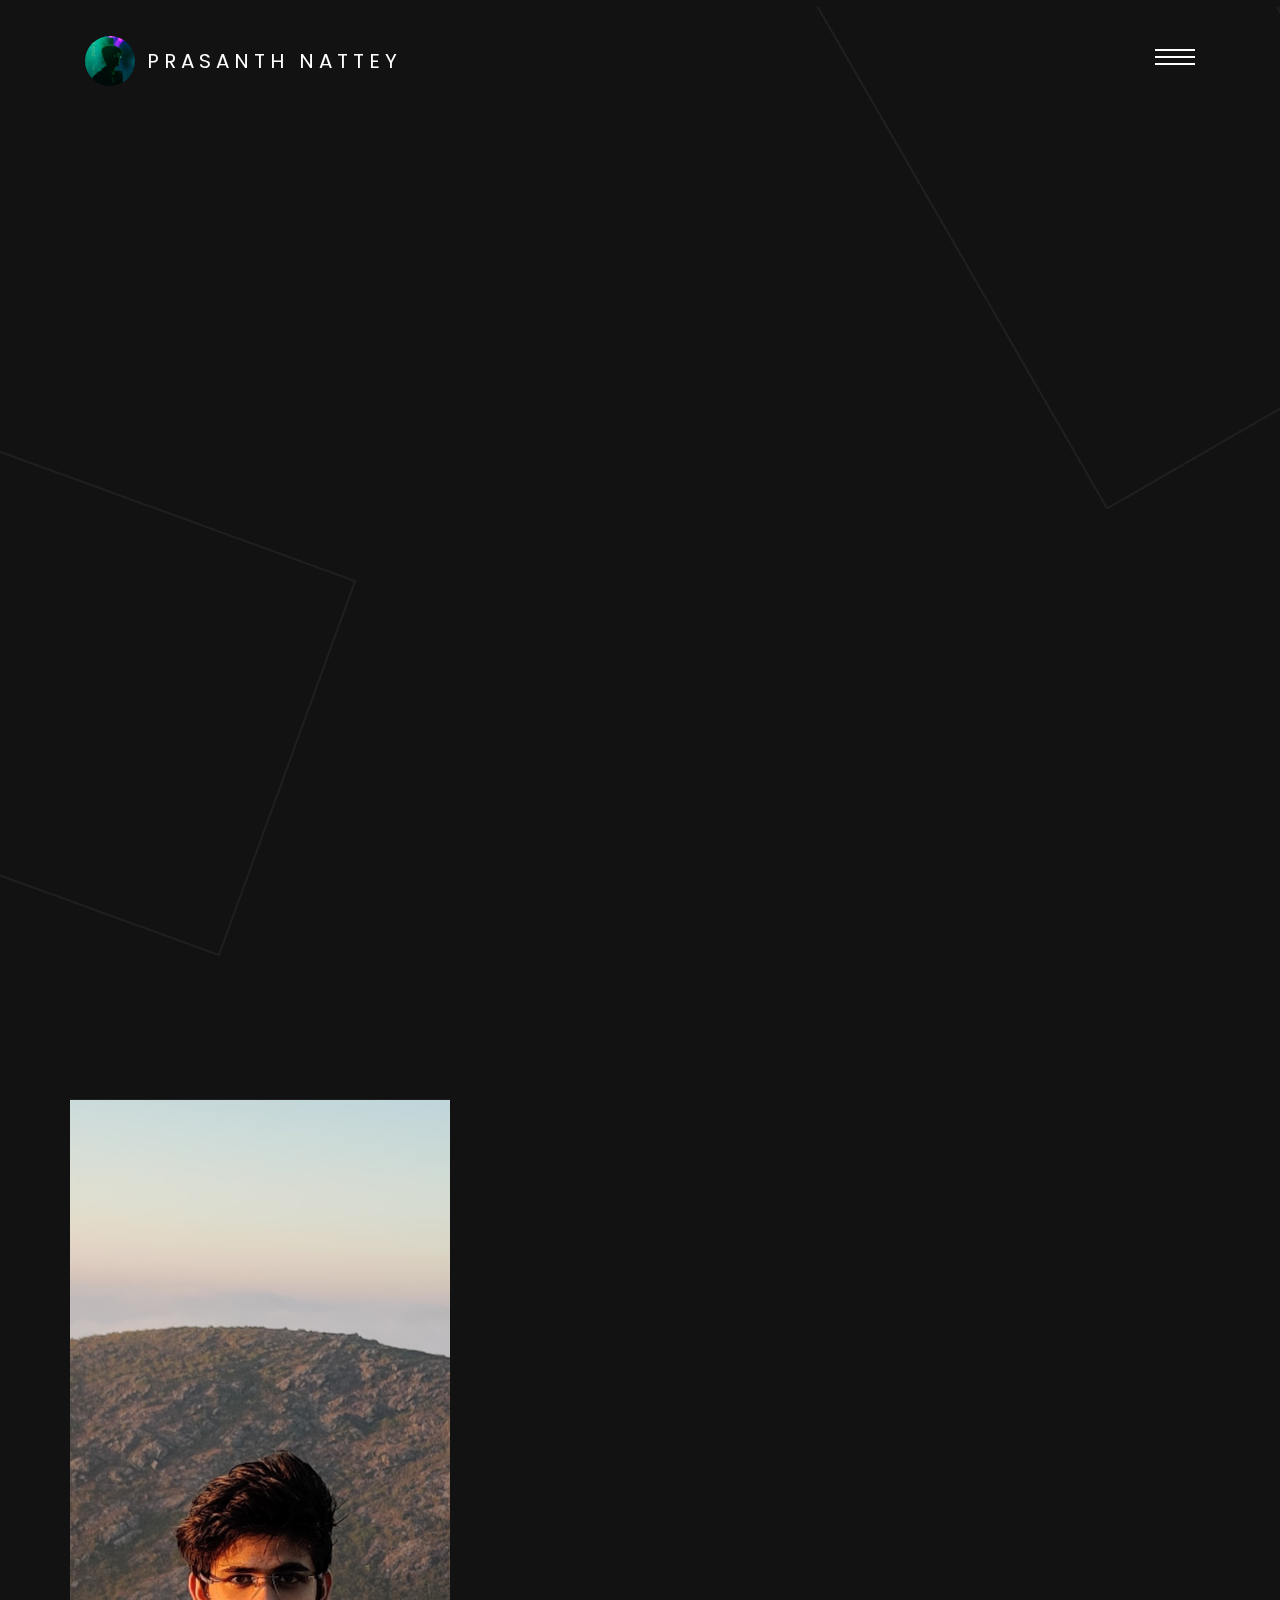
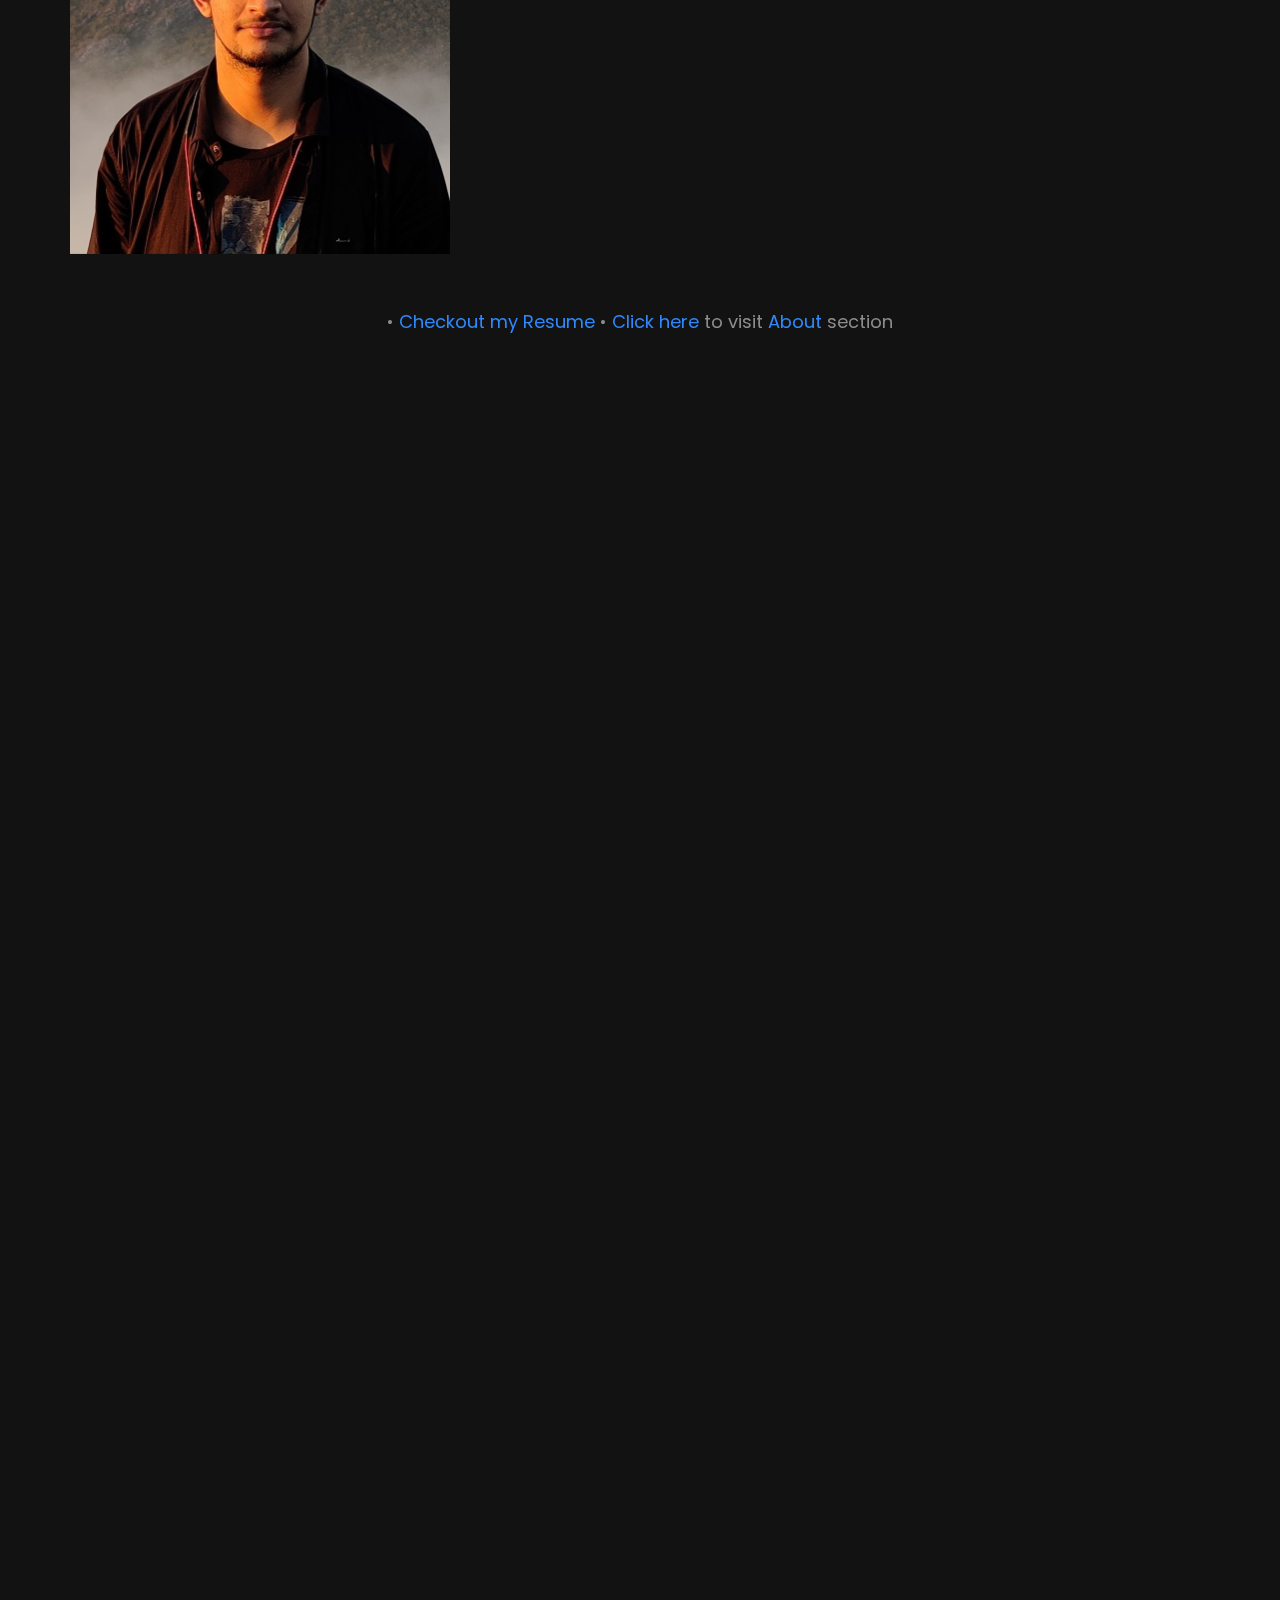
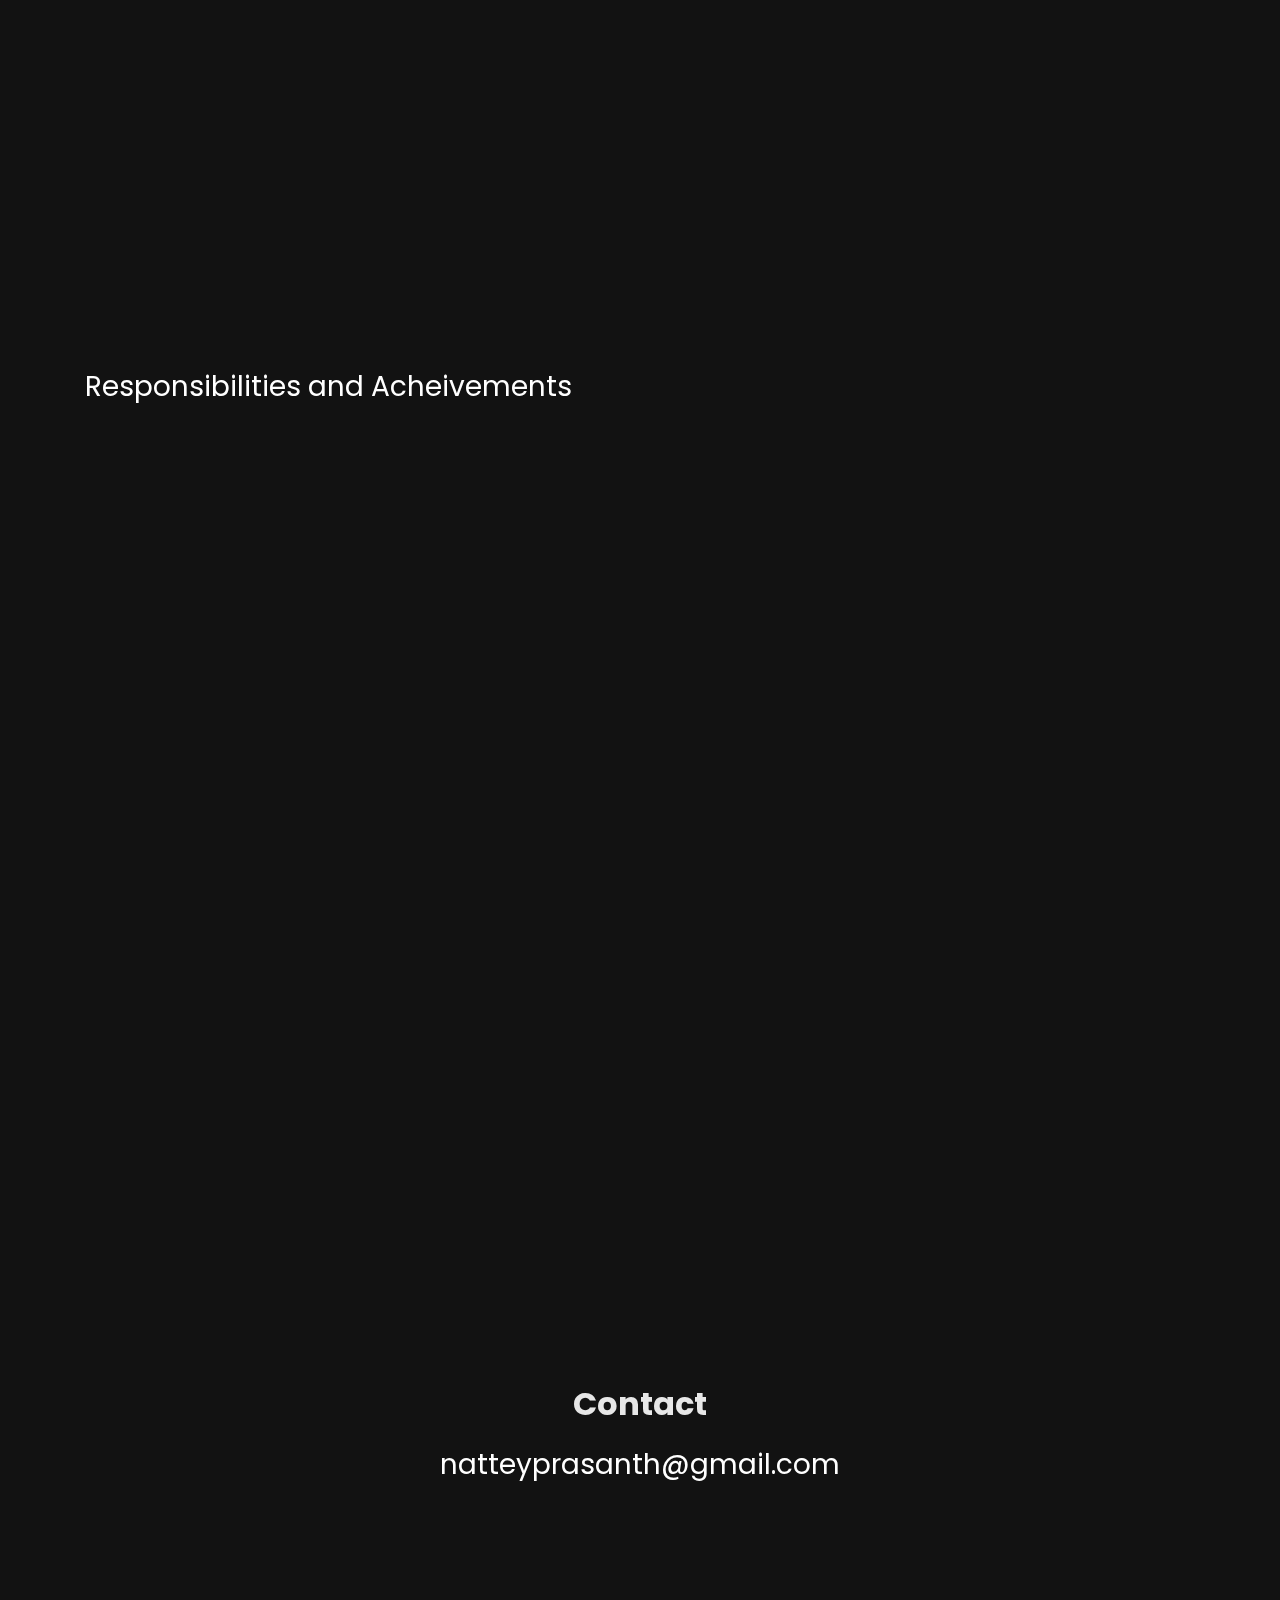
==== commit d15d1343: "Rename index2.html to index.html" ====
--- a/index.html
+++ b/index.html
@@ -1,129 +1,266 @@
 <!DOCTYPE html>
 <html lang="en">
-<head>
-    <meta charset="UTF-8">
-    <meta name="viewport" content="width=device-width, initial-scale=1.0">
-    <link rel="stylesheet" href="styles.css">
-    <title>Shopping Cart</title>
-</head>
-<body>
-
-
-<div class="listing-container">
-    <div class="item" data-id="1" data-name="1" data-price="20.00">
-        <img src="1.JPG" alt="1" width="150" height="150"> 
-
-        <h2>Jello</h2>
-        <p>$20.00</p>
-        <button class="add-to-cart">Add to Cart</button>
+  <head>
+<script async src="//pagead2.googlesyndication.com/pagead/js/adsbygoogle.js"></script>
+<script>
+  (adsbygoogle = window.adsbygoogle || []).push({
+    google_ad_client: "ca-pub-9558103202800554",
+    enable_page_level_ads: true
+  });
+</script>
+    <title>PRASANTH NATTEY</title>
+	  <link rel="shortcut icon" href="image.ico" /> 
+    <meta charset="utf-8">
+    <meta name="viewport" content="width=device-width, initial-scale=1, shrink-to-fit=no">
+    
+    <link href="https://fonts.googleapis.com/css?family=Poppins:300,400,700" rel="stylesheet">
+    <link rel="stylesheet" href="css/animate.css">
+    <link rel="stylesheet" href="css/owl.carousel.min.css">
+    <link rel="stylesheet" href="css/flaticon.css">
+    <link rel="stylesheet" href="css/icomoon.css">
+    <link rel="stylesheet" href="css/style.css">
+  </head>
+  <body>
+
+    <div class="KW_progressContainer">
+      <div class="KW_progressBar">
+
+      </div>
     </div>
-<div class="item" data-id="1" data-name="2" data-price="20.00">
-        <img src="2.JPG" alt="1" width="150" height="150">
-        <h2>Jello</h2>
-        <p>$20.00</p>
-        <button class="add-to-cart">Add to Cart</button>
+    <div class="page">
+    <nav id="colorlib-main-nav" role="navigation">
+      <a href="#" class="js-colorlib-nav-toggle colorlib-nav-toggle active"><i></i></a>
+      <div class="js-fullheight colorlib-table">
+        <div class="colorlib-table-cell js-fullheight">
+          <div class="row no-gutters">
+            <div class="col-md-12 text-center">
+              <h1 class="mb-4"><a href="index.html" class="logo">Prasanth Nattey</a></h1>
+              <ul>
+                <li class="active"><a href="index.html"><span><small>01</small>Home</span></a></li>
+                <li><a href="about.html"><span><small>02</small>About</span></a></li>
+                <! --<li><a href="portfolio.html"><span><small>03</small>Portfolio</span></a></li> -->
+                <li><a href="Resume_Prasanth.pdf"><span><small>04</small>Resume</span></a></li>
+              </ul>
+            </div>
+          </div>
+        </div>
+      </div>
+    </nav>
+    
+    <div id="colorlib-page">
+      <header>
+        <div class="container">
+          <div class="row">
+            <div class="col-md-12">
+              <div class="colorlib-navbar-brand">
+                <a class="colorlib-logo" href="index.html"><span class="logo-img" style="background-image: url(images/person_1.jpg);"></span>Prasanth Nattey</a>
+              </div>
+              <a href="#" class="js-colorlib-nav-toggle colorlib-nav-toggle"><i></i></a>
+            </div>
+          </div>
+        </div>
+      </header>
+    
+      <section class="home-slider owl-carousel js-fullheight">
+        <div class="slider-item js-fullheight">
+          <div class="overlay"></div>
+          <div class="container">
+            <div class="row slider-text align-items-center text-center justify-content-center" data-scrollax-parent="true">
+              <div class="col-md-12 ftco-animate" data-scrollax=" properties: { translateY: '70%' }">
+                <p><a href="#" class="scroll">Hello! I'm</a></p>
+                <h1 class="mb-3" data-scrollax="properties: { translateY: '30%', opacity: 1.6 }">PRASANTH NATTEY</h1>
+              </div>
+            </div>
+          </div>
+        </div>
+
+        <div class="slider-item js-fullheight">
+          <div class="overlay"></div>
+          <div class="container">
+            <div class="row slider-text align-items-center text-center justify-content-center" data-scrollax-parent="true">
+              <div class="col-md-10 ftco-animate" data-scrollax=" properties: { translateY: '70%' }">
+                <p><a href="#" class="scroll">I'm from Vizag</a></p>
+                <h1 class="mb-9" data-scrollax="properties: {translateY: '30%', opacity: 1.6}">3rd Year UG Student</h1>
+              </div>
+            </div>
+          </div>
+        </div>
+      </section>
+      <!-- END slider -->
+
+      <section class="ftco-section about-section">
+        <div class="container">
+          <div class="row d-flex" data-scrollax-parent="true">
+            <div class="col-md-4 author-img" style="background-image: url(images/author-1.jpg);" data-scrollax=" properties: { translateY: '-70%'}"></div>
+            <div class="col-md-2"></div>
+            <div class="col-md-6 wrap ftco-animate">
+              <div class="about-desc">
+                <h1 class="bold-text">About</h1>
+                <div class="p-5">
+                  <h2 class="mb-5">Hi! I'm Prasanth Nattey</h2>
+                  <p>I'm a Third Year Undergraduate Student of the Department of Geology and Geophysics enrolled in its Int. MSc. course Applied Geology, at Indian Institute of Techology Kharagpur.</p>
+                  <p>My interests lie in the intersection of technology and design.</p>
+                  <p>For more details please visit <a href="about.html">About</a> Section</p>
+                  <ul class="ftco-footer-social list-unstyled mt-4">
+                    <li><a href="https://github.com/Asterix29"><span class="icon-github"></span></a></li>
+                    <li><a href="https://www.facebook.com/nnr.nattey"><span class="icon-facebook"></span></a></li>
+					          <li><a href="https://www.linkedin.com/in/prasanth-nattey-505b95125/"><span class="icon-linkedin"></span></a></li>
+				          	<li><a href="https://twitter.com/PrasanthNattey"><span class="icon-twitter"></span></a></li>
+                    <li><a href="https://www.instagram.com/prasanthnattey/"><span class="icon-instagram"></span></a></li>
+                  </ul>
+                  <h5>Contact me here!</h5>
+                  <p>Email: <a href= "https://mail.google.com/mail/u/0/?view=cm&fs=1&tf=1&to=natteyprasanth@gmail.com&su=Hello Prasanth!&shva=1">natteyprasanth@gmail.com</a></p>
+				  <p>Email: <a href="Mailto:prasanthnattey@iit.kgp.ac.in?subject=Hello Prasanth!">prasanthnattey@iitkgp.ac.in</a></p>
+                  <p>Phone: <a href="#">(+91) 7430022666</a></p>
+                </div>
+              </div>
+            </div>
+          </div>
+        </div>
+      </section>
+<p align="center" ><span>&#8226;</span> <a href="Resume_Prasanth.pdf">Checkout my Resume </a> <span>&#8226;</span> <a href="about.html">Click here</a> to visit <a href="about.html">About</a> section</p>
+      <section class="ftco-section">
+        <div class="container">
+          <div class="row justify-content-center mb-5 pb-5">
+            <div class="col-md-7 text-center heading-section ftco-animate">
+              <span>What i do</span>
+            </div>
+          </div>
+          <div class="row">
+            <div class="col-md-4 d-flex align-self-stretch ftco-animate">
+              <div class="media block-6 services p-3 py-4 d-block text-center">
+                <div class="icon mb-3"><a href="https://github.com/asterix29"><span class="icon-layers"></span></a></div>
+                <div class="media-body">
+                  <h3 class="heading">Game Design</h3>
+                  <h3 class="heading">Unity 3D</h3>
+                  <!--<h3 class="heading">Responsive Design</h3>-->
+                </div>
+              </div>      
+            </div>
+            <div class="col-md-4 d-flex align-self-stretch ftco-animate">
+              <div class="media block-6 services p-3 py-4 d-block text-center">
+                <div class="icon mb-3"><a href="https://github.com/asterix29"><span class="icon-gears"></span></a></div>
+                <div class="media-body">
+                  <h3 class="heading">Product Design</h3>
+                  <h3 class="heading">SOLIDWORKS</h3>
+                  <!--<h3 class="heading">UX Strategy</h3>-->
+                </div>
+              </div>      
+            </div>
+            <div class="col-md-4 d-flex align-self-stretch ftco-animate">
+              <div class="media block-6 services p-3 py-4 d-block text-center">
+                <div class="icon mb-3"><a href="https://github.com/asterix29"><span class="icon-code"></span></a></div>
+                <div class="media-body">
+                  <h3 class="heading">Arduino</h3>
+                  <h3 class="heading">Raspberry Pi</h3>
+                  <!--<h3 class="heading">User Testing</h3> -->
+                </div>
+              </div>    
+            </div>
+          </div>
+        </div>
+      </section>
+
+      <section class="ftco-section">
+        <div class="container">
+          <div class="row justify-content-center mb-5 pb-5">
+            <div class="col-md-7 text-center heading-section ftco-animate">
+              <span>Portfolio</span>
+              <h2>Checkout a few of my works</h2>
+            </div>
+          </div>
+          
+          <div class="block-3 d-md-flex ftco-animate" data-scrollax-parent="true">
+            <a href="https://auviitkgp.github.io/" class="image order-2 d-flex justify-content-center align-items-center" style="background-image: url('images/untitled.jpg'); " data-scrollax=" properties: { translateY: '-20%'}">
+              <div class="icon d-flex text-center justify-content-center align-items-center">
+                <span class="icon-search"></span>
+              </div>
+            </a>
+            <div class="text order-1">
+              <h4 class="subheading">Robotics</h4>
+              <h2 class="heading"><a>Autonomous Underwater Vehicle</a></h2>
+              <p>Autonomous Underwater Vehicle is a student run research group Under the guidance of Prof. C.S.Kumar, Mechanical Department. We aim to develop an advanced underwater technology which can be used for various surveillance and marine applications.</p>
+              <p> I am currently The Head of Mechanical Subsystem at AUV, IIT Kharagpur. The mechanical system includes design and manufacting of vehicles. </p>
+              <p><a href="https://github.com/auviitkgp">View Project</a></p>
+            </div>
+          </div>
+          <!--<div class="block-3 d-md-flex ftco-animate" data-scrollax-parent="true">
+            <a href="portfolio-single.html" class="image d-flex justify-content-center align-items-center" style="background-image: url('images/work-3.jpg'); " data-scrollax=" properties: { translateY: '-30%'}">
+              <div class="icon d-flex text-center justify-content-center align-items-center">
+                <span class="icon-search"></span>
+              </div>
+            </a>
+            <div class="text">
+              <h4 class="subheading">Web Design</h4>
+              <h2 class="heading"><a href="portfolio-single.html">Even the all-powerful Pointing has no control</a></h2>
+              <p>Even the all-powerful Pointing has no control about the blind texts it is an almost unorthographic life One day however a small line of blind text.</p>
+              <p><a href="#">View Project</a></p>
+            </div>
+          </div>-->
+              <h3>Responsibilities and Acheivements</h3>
+            </div>
+          </div>
+          <div class="row no-gutters">
+          <div class="block-3 d-md-flex ftco-animate" data-scrollax-parent="true">
+            <a href="https://www.instagram.com/prasanthnattey/" class="image d-flex justify-content-center align-items-center" style="background-image: url('images/work-5.jpg'); " data-scrollax=" properties: { translateY: '-30%'}">
+              <div class="icon d-flex text-center justify-content-center align-items-center">
+                <span class="icon-search"></span>
+              </div>
+            </a>
+            <div class="text">
+              <h4 class="subheading">Photography</h4>
+              <h2 class="heading"><a>Today everything exists to end in a photography</a></h2>
+              <p>Photography is one of my hobbies, I like to cover Events & Fests and worked for Kshitij and Spring Fest at IIT Kharagpur</p>
+              <p>I have worked as Photography Secretary for Technlogy Students Gymkhana, Indian Institute of Technology Kharagpur for the academic session 2017-2018.</p>
+              <!-- <p><a href="#">View Project</a></p> -->
+            </div>
+		  		    <form><script src="https://checkout.razorpay.com/v1/payment-button.js" data-payment_button_id="pl_HGggs9tqx9cNvg" async> </script> </form>
+
+          </div>
+		  		    <form><script src="https://checkout.razorpay.com/v1/payment-button.js" data-payment_button_id="pl_HGggs9tqx9cNvg" async> </script> </form>
+
+          </div>
+          </section>
+      
+      <footer class="ftco-footer ftco-bg-dark ftco-section">
+        <div class="container">
+          <div class="row mb-5 justify-content-center">
+            <div class="col-md-5 text-center">
+              <div class="ftco-footer-widget mb-5">
+                <ul class="ftco-footer-social list-unstyled">
+                  <li class="ftco-animate"><a href="https://www.linkedin.com/in/prasanth-nattey-505b95125/"><span class="icon-linkedin"></span></a></li>
+                  <li class="ftco-animate"><a href="https://github.com/Asterix29"><span class="icon-github"></span></a></li>
+				  <li class="ftco-animate"><a href="https://www.facebook.com/nnr.nattey"><span class="icon-facebook"></span></a></li>
+                  <li class="ftco-animate"><a href="https://twitter.com/PrasanthNattey"><span class="icon-twitter"></span></a></li>
+				  <li class="ftco-animate"><a href="https://www.instagram.com/prasanthnattey/"><span class="icon-instagram"></span></a></li>
+                </ul>
+              </div>
+              <div class="ftco-footer-widget">
+                <h2 class="mb-3">Contact </h2>
+                <p class="h3 email"><a href="https://mail.google.com/mail/u/0/?view=cm&fs=1&tf=1&to=natteyprasanth@gmail.com&su=Hello Prasanth!&shva=1">natteyprasanth@gmail.com</a></p>
+              </div>
+            </div>
+          </div>
+        </div>
+      </footer>
+
+      <!-- loader -->
+      <div id="ftco-loader" class="show fullscreen"><svg class="circular" width="48px" height="48px"><circle class="path-bg" cx="24" cy="24" r="22" fill="none" stroke-width="4" stroke="#eeeeee"/><circle class="path" cx="24" cy="24" r="22" fill="none" stroke-width="4" stroke-miterlimit="10" stroke="#F96D00"/></svg></div>
+
+      </div>
+
     </div>
-<div class="item" data-id="1" data-name="3" data-price="20.00">
-        <img src="3.JPG" alt="1" width="150" height="150">
-        <h2>Jello</h2>
-        <p>$20.00</p>
-        <button class="add-to-cart">Add to Cart</button>
-    </div>
-<div class="item" data-id="1" data-name="4" data-price="20.00">
-        <img src="4.JPG" alt="1" width="150" height="150">
-        <h2>Jello</h2>
-        <p>$20.00</p>
-        <button class="add-to-cart">Add to Cart</button>
-    </div>
-<div class="item" data-id="1" data-name="5" data-price="20.00">
-        <img src="5.JPG" alt="1" width="150" height="150">
-        <h2>Jello</h2>
-        <p>$20.00</p>
-        <button class="add-to-cart">Add to Cart</button>
-    </div>
-
-<div class="item" data-id="1" data-name="6" data-price="20.00">
-        <img src="6.JPG" alt="1" width="150" height="150">
-        <h2>Jello</h2>
-        <p>$20.00</p>
-        <button class="add-to-cart">Add to Cart</button>
-    </div>
-
-<div class="item" data-id="1" data-name="7" data-price="20.00">
-        <img src="7.JPG" alt="1" width="150" height="150">
-        <h2>Jello</h2>
-        <p>$20.00</p>
-        <button class="add-to-cart">Add to Cart</button>
-    </div>
-
-    <div class="item" data-id="1" data-name="8" data-price="20.00">
-        <img src="8.JPG" alt="1" width="150" height="150">
-        <h2>Jello</h2>
-        <p>$20.00</p>
-        <button class="add-to-cart">Add to Cart</button>
-    </div>
-
-    <div class="item" data-id="1" data-name="9" data-price="20.00">
-        <img src="9.JPG" alt="1" width="150" height="150">
-        <h2>Jello</h2>
-        <p>$20.00</p>
-        <button class="add-to-cart">Add to Cart</button>
-    </div>
-
-    <div class="item" data-id="1" data-name="10" data-price="20.00">
-        <img src="10.JPG" alt="1" width="150" height="150">
-        <h2>Jello</h2>
-        <p>$20.00</p>
-        <button class="add-to-cart">Add to Cart</button>
-    </div>
-
-    <div class="item" data-id="1" data-name="11" data-price="20.00">
-        <img src="11.JPG" alt="1" width="150" height="150">
-        <h2>Jello</h2>
-        <p>$20.00</p>
-        <button class="add-to-cart">Add to Cart</button>
-    </div>
-    <!-- Add more items similarly -->
-</div>
-
-
-    <div class="item" data-id="1" data-name="12" data-price="20.00">
-        <img src="12.JPG" alt="1" width="150" height="150">
-        <h2>Jello</h2>
-        <p>$20.00</p>
-        <button class="add-to-cart">Add to Cart</button>
-    </div>
-    <!-- Add more items similarly -->
-</div>
-
-
-    <div class="item" data-id="1" data-name="13" data-price="20.00">
-        <img src="13.JPG" alt="1" width="150" height="150">
-        <h2>Jello</h2>
-        <p>$20.00</p>
-        <button class="add-to-cart">Add to Cart</button>
-    </div>
-    <!-- Add more items similarly -->
-</div>
-
-
-    <div class="item" data-id="1" data-name="1" data-price="20.00">
-        <img src="14.JPG" alt="1" width="150" height="150">
-        <h2>Jello</h2>
-        <p>$20.00</p>
-        <button class="add-to-cart">Add to Cart</button>
-    </div>
-    <!-- Add more items similarly -->
-</div>
-
-    <div class="cart-container">
-        <h2>Shopping Cart</h2>
-        <ul id="cart-items">
-            <!-- Cart items will be added dynamically using JavaScript -->
-        </ul>
-        <p>Total: $<span id="total-price">0.00</span></p>
-    </div>
-
-    <script src="script.js"></script>
-</body>
+
+    <script src="js/jquery.min.js"></script>
+    <script src="js/jquery-migrate-3.0.1.min.js"></script>
+    <script src="js/jquery.waypoints.min.js"></script>
+    <script src="js/jquery.stellar.min.js"></script>
+    <script src="js/owl.carousel.min.js"></script>
+    <script src="js/aos.js"></script>
+    <script src="js/jquery.animateNumber.min.js"></script>
+    <script src="js/scrollax.min.js"></script>
+    <script src="js/bootstrap-datepicker.js"></script>
+    <script src="js/main.js"></script>
+    
+  </body>
 </html>
--- a/css/flaticon.css
+++ b/css/flaticon.css
@@ -0,0 +1,40 @@
+  /*
+    Flaticon icon font: Flaticon
+    Creation date: 23/07/2018 14:52
+    */
+
+@font-face {
+  font-family: "Flaticon";
+  src: url("../fonts/flaticon/font/Flaticon.eot");
+  src: url("../fonts/flaticon/font/Flaticon.eot?#iefix") format("embedded-opentype"),
+       url("../fonts/flaticon/font/Flaticon.woff") format("woff"),
+       url("../fonts/flaticon/font/Flaticon.ttf") format("truetype"),
+       url("../fonts/flaticon/font/Flaticon.svg#Flaticon") format("svg");
+  font-weight: normal;
+  font-style: normal;
+}
+
+@media screen and (-webkit-min-device-pixel-ratio:0) {
+  @font-face {
+    font-family: "Flaticon";
+    src: url("../fonts/flaticon/font/Flaticon.svg#Flaticon") format("svg");
+  }
+}
+
+[class^="flaticon-"]:before, [class*=" flaticon-"]:before,
+[class^="flaticon-"]:after, [class*=" flaticon-"]:after {   
+  font-family: Flaticon;
+  font-style: normal;
+  font-weight: normal;
+  font-variant: normal;
+  text-transform: none;
+  line-height: 1;
+
+  /* Better Font Rendering =========== */
+  -webkit-font-smoothing: antialiased;
+  -moz-osx-font-smoothing: grayscale;
+}
+
+.flaticon-yoga:before { content: "\f100"; }
+.flaticon-gym-1:before { content: "\f101"; }
+.flaticon-gym:before { content: "\f102"; }--- a/css/icomoon.css
+++ b/css/icomoon.css
@@ -0,0 +1,4919 @@
+@font-face {
+  font-family: 'icomoon';
+  src:  url('../fonts/icomoon/icomoon.eot?6tt51o');
+  src:  url('../fonts/icomoon/icomoon.eot?6tt51o#iefix') format('embedded-opentype'),
+    url('../fonts/icomoon/icomoon.ttf?6tt51o') format('truetype'),
+    url('../fonts/icomoon/icomoon.woff?6tt51o') format('woff'),
+    url('../fonts/icomoon/icomoon.svg?6tt51o#icomoon') format('svg');
+  font-weight: normal;
+  font-style: normal;
+}
+
+[class^="icon-"], [class*=" icon-"] {
+  /* use !important to prevent issues with browser extensions that change fonts */
+  font-family: 'icomoon' !important;
+  speak: none;
+  font-style: normal;
+  font-weight: normal;
+  font-variant: normal;
+  text-transform: none;
+  line-height: 1;
+
+  /* Better Font Rendering =========== */
+  -webkit-font-smoothing: antialiased;
+  -moz-osx-font-smoothing: grayscale;
+}
+
+.icon-asterisk:before {
+  content: "\f069";
+}
+.icon-plus:before {
+  content: "\f067";
+}
+.icon-question:before {
+  content: "\f128";
+}
+.icon-minus:before {
+  content: "\f068";
+}
+.icon-glass:before {
+  content: "\f000";
+}
+.icon-music:before {
+  content: "\f001";
+}
+.icon-search:before {
+  content: "\f002";
+}
+.icon-envelope-o:before {
+  content: "\f003";
+}
+.icon-heart:before {
+  content: "\f004";
+}
+.icon-star:before {
+  content: "\f005";
+}
+.icon-star-o:before {
+  content: "\f006";
+}
+.icon-user:before {
+  content: "\f007";
+}
+.icon-film:before {
+  content: "\f008";
+}
+.icon-th-large:before {
+  content: "\f009";
+}
+.icon-th:before {
+  content: "\f00a";
+}
+.icon-th-list:before {
+  content: "\f00b";
+}
+.icon-check:before {
+  content: "\f00c";
+}
+.icon-close:before {
+  content: "\f00d";
+}
+.icon-remove:before {
+  content: "\f00d";
+}
+.icon-times:before {
+  content: "\f00d";
+}
+.icon-search-plus:before {
+  content: "\f00e";
+}
+.icon-search-minus:before {
+  content: "\f010";
+}
+.icon-power-off:before {
+  content: "\f011";
+}
+.icon-signal:before {
+  content: "\f012";
+}
+.icon-cog:before {
+  content: "\f013";
+}
+.icon-gear:before {
+  content: "\f013";
+}
+.icon-trash-o:before {
+  content: "\f014";
+}
+.icon-home:before {
+  content: "\f015";
+}
+.icon-file-o:before {
+  content: "\f016";
+}
+.icon-clock-o:before {
+  content: "\f017";
+}
+.icon-road:before {
+  content: "\f018";
+}
+.icon-download:before {
+  content: "\f019";
+}
+.icon-arrow-circle-o-down:before {
+  content: "\f01a";
+}
+.icon-arrow-circle-o-up:before {
+  content: "\f01b";
+}
+.icon-inbox:before {
+  content: "\f01c";
+}
+.icon-play-circle-o:before {
+  content: "\f01d";
+}
+.icon-repeat:before {
+  content: "\f01e";
+}
+.icon-rotate-right:before {
+  content: "\f01e";
+}
+.icon-refresh:before {
+  content: "\f021";
+}
+.icon-list-alt:before {
+  content: "\f022";
+}
+.icon-lock:before {
+  content: "\f023";
+}
+.icon-flag:before {
+  content: "\f024";
+}
+.icon-headphones:before {
+  content: "\f025";
+}
+.icon-volume-off:before {
+  content: "\f026";
+}
+.icon-volume-down:before {
+  content: "\f027";
+}
+.icon-volume-up:before {
+  content: "\f028";
+}
+.icon-qrcode:before {
+  content: "\f029";
+}
+.icon-barcode:before {
+  content: "\f02a";
+}
+.icon-tag:before {
+  content: "\f02b";
+}
+.icon-tags:before {
+  content: "\f02c";
+}
+.icon-book:before {
+  content: "\f02d";
+}
+.icon-bookmark:before {
+  content: "\f02e";
+}
+.icon-print:before {
+  content: "\f02f";
+}
+.icon-camera:before {
+  content: "\f030";
+}
+.icon-font:before {
+  content: "\f031";
+}
+.icon-bold:before {
+  content: "\f032";
+}
+.icon-italic:before {
+  content: "\f033";
+}
+.icon-text-height:before {
+  content: "\f034";
+}
+.icon-text-width:before {
+  content: "\f035";
+}
+.icon-align-left:before {
+  content: "\f036";
+}
+.icon-align-center:before {
+  content: "\f037";
+}
+.icon-align-right:before {
+  content: "\f038";
+}
+.icon-align-justify:before {
+  content: "\f039";
+}
+.icon-list:before {
+  content: "\f03a";
+}
+.icon-dedent:before {
+  content: "\f03b";
+}
+.icon-outdent:before {
+  content: "\f03b";
+}
+.icon-indent:before {
+  content: "\f03c";
+}
+.icon-video-camera:before {
+  content: "\f03d";
+}
+.icon-image:before {
+  content: "\f03e";
+}
+.icon-photo:before {
+  content: "\f03e";
+}
+.icon-picture-o:before {
+  content: "\f03e";
+}
+.icon-pencil:before {
+  content: "\f040";
+}
+.icon-map-marker:before {
+  content: "\f041";
+}
+.icon-adjust:before {
+  content: "\f042";
+}
+.icon-tint:before {
+  content: "\f043";
+}
+.icon-edit:before {
+  content: "\f044";
+}
+.icon-pencil-square-o:before {
+  content: "\f044";
+}
+.icon-share-square-o:before {
+  content: "\f045";
+}
+.icon-check-square-o:before {
+  content: "\f046";
+}
+.icon-arrows:before {
+  content: "\f047";
+}
+.icon-step-backward:before {
+  content: "\f048";
+}
+.icon-fast-backward:before {
+  content: "\f049";
+}
+.icon-backward:before {
+  content: "\f04a";
+}
+.icon-play:before {
+  content: "\f04b";
+}
+.icon-pause:before {
+  content: "\f04c";
+}
+.icon-stop:before {
+  content: "\f04d";
+}
+.icon-forward:before {
+  content: "\f04e";
+}
+.icon-fast-forward:before {
+  content: "\f050";
+}
+.icon-step-forward:before {
+  content: "\f051";
+}
+.icon-eject:before {
+  content: "\f052";
+}
+.icon-chevron-left:before {
+  content: "\f053";
+}
+.icon-chevron-right:before {
+  content: "\f054";
+}
+.icon-plus-circle:before {
+  content: "\f055";
+}
+.icon-minus-circle:before {
+  content: "\f056";
+}
+.icon-times-circle:before {
+  content: "\f057";
+}
+.icon-check-circle:before {
+  content: "\f058";
+}
+.icon-question-circle:before {
+  content: "\f059";
+}
+.icon-info-circle:before {
+  content: "\f05a";
+}
+.icon-crosshairs:before {
+  content: "\f05b";
+}
+.icon-times-circle-o:before {
+  content: "\f05c";
+}
+.icon-check-circle-o:before {
+  content: "\f05d";
+}
+.icon-ban:before {
+  content: "\f05e";
+}
+.icon-arrow-left:before {
+  content: "\f060";
+}
+.icon-arrow-right:before {
+  content: "\f061";
+}
+.icon-arrow-up:before {
+  content: "\f062";
+}
+.icon-arrow-down:before {
+  content: "\f063";
+}
+.icon-mail-forward:before {
+  content: "\f064";
+}
+.icon-share:before {
+  content: "\f064";
+}
+.icon-expand:before {
+  content: "\f065";
+}
+.icon-compress:before {
+  content: "\f066";
+}
+.icon-exclamation-circle:before {
+  content: "\f06a";
+}
+.icon-gift:before {
+  content: "\f06b";
+}
+.icon-leaf:before {
+  content: "\f06c";
+}
+.icon-fire:before {
+  content: "\f06d";
+}
+.icon-eye:before {
+  content: "\f06e";
+}
+.icon-eye-slash:before {
+  content: "\f070";
+}
+.icon-exclamation-triangle:before {
+  content: "\f071";
+}
+.icon-warning:before {
+  content: "\f071";
+}
+.icon-plane:before {
+  content: "\f072";
+}
+.icon-calendar:before {
+  content: "\f073";
+}
+.icon-random:before {
+  content: "\f074";
+}
+.icon-comment:before {
+  content: "\f075";
+}
+.icon-magnet:before {
+  content: "\f076";
+}
+.icon-chevron-up:before {
+  content: "\f077";
+}
+.icon-chevron-down:before {
+  content: "\f078";
+}
+.icon-retweet:before {
+  content: "\f079";
+}
+.icon-shopping-cart:before {
+  content: "\f07a";
+}
+.icon-folder:before {
+  content: "\f07b";
+}
+.icon-folder-open:before {
+  content: "\f07c";
+}
+.icon-arrows-v:before {
+  content: "\f07d";
+}
+.icon-arrows-h:before {
+  content: "\f07e";
+}
+.icon-bar-chart:before {
+  content: "\f080";
+}
+.icon-bar-chart-o:before {
+  content: "\f080";
+}
+.icon-twitter-square:before {
+  content: "\f081";
+}
+.icon-facebook-square:before {
+  content: "\f082";
+}
+.icon-camera-retro:before {
+  content: "\f083";
+}
+.icon-key:before {
+  content: "\f084";
+}
+.icon-cogs:before {
+  content: "\f085";
+}
+.icon-gears:before {
+  content: "\f085";
+}
+.icon-comments:before {
+  content: "\f086";
+}
+.icon-thumbs-o-up:before {
+  content: "\f087";
+}
+.icon-thumbs-o-down:before {
+  content: "\f088";
+}
+.icon-star-half:before {
+  content: "\f089";
+}
+.icon-heart-o:before {
+  content: "\f08a";
+}
+.icon-sign-out:before {
+  content: "\f08b";
+}
+.icon-linkedin-square:before {
+  content: "\f08c";
+}
+.icon-thumb-tack:before {
+  content: "\f08d";
+}
+.icon-external-link:before {
+  content: "\f08e";
+}
+.icon-sign-in:before {
+  content: "\f090";
+}
+.icon-trophy:before {
+  content: "\f091";
+}
+.icon-github-square:before {
+  content: "\f092";
+}
+.icon-upload:before {
+  content: "\f093";
+}
+.icon-lemon-o:before {
+  content: "\f094";
+}
+.icon-phone:before {
+  content: "\f095";
+}
+.icon-square-o:before {
+  content: "\f096";
+}
+.icon-bookmark-o:before {
+  content: "\f097";
+}
+.icon-phone-square:before {
+  content: "\f098";
+}
+.icon-twitter:before {
+  content: "\f099";
+}
+.icon-facebook:before {
+  content: "\f09a";
+}
+.icon-facebook-f:before {
+  content: "\f09a";
+}
+.icon-github:before {
+  content: "\f09b";
+}
+.icon-unlock:before {
+  content: "\f09c";
+}
+.icon-credit-card:before {
+  content: "\f09d";
+}
+.icon-feed:before {
+  content: "\f09e";
+}
+.icon-rss:before {
+  content: "\f09e";
+}
+.icon-hdd-o:before {
+  content: "\f0a0";
+}
+.icon-bullhorn:before {
+  content: "\f0a1";
+}
+.icon-bell-o:before {
+  content: "\f0a2";
+}
+.icon-certificate:before {
+  content: "\f0a3";
+}
+.icon-hand-o-right:before {
+  content: "\f0a4";
+}
+.icon-hand-o-left:before {
+  content: "\f0a5";
+}
+.icon-hand-o-up:before {
+  content: "\f0a6";
+}
+.icon-hand-o-down:before {
+  content: "\f0a7";
+}
+.icon-arrow-circle-left:before {
+  content: "\f0a8";
+}
+.icon-arrow-circle-right:before {
+  content: "\f0a9";
+}
+.icon-arrow-circle-up:before {
+  content: "\f0aa";
+}
+.icon-arrow-circle-down:before {
+  content: "\f0ab";
+}
+.icon-globe:before {
+  content: "\f0ac";
+}
+.icon-wrench:before {
+  content: "\f0ad";
+}
+.icon-tasks:before {
+  content: "\f0ae";
+}
+.icon-filter:before {
+  content: "\f0b0";
+}
+.icon-briefcase:before {
+  content: "\f0b1";
+}
+.icon-arrows-alt:before {
+  content: "\f0b2";
+}
+.icon-group:before {
+  content: "\f0c0";
+}
+.icon-users:before {
+  content: "\f0c0";
+}
+.icon-chain:before {
+  content: "\f0c1";
+}
+.icon-link:before {
+  content: "\f0c1";
+}
+.icon-cloud:before {
+  content: "\f0c2";
+}
+.icon-flask:before {
+  content: "\f0c3";
+}
+.icon-cut:before {
+  content: "\f0c4";
+}
+.icon-scissors:before {
+  content: "\f0c4";
+}
+.icon-copy:before {
+  content: "\f0c5";
+}
+.icon-files-o:before {
+  content: "\f0c5";
+}
+.icon-paperclip:before {
+  content: "\f0c6";
+}
+.icon-floppy-o:before {
+  content: "\f0c7";
+}
+.icon-save:before {
+  content: "\f0c7";
+}
+.icon-square:before {
+  content: "\f0c8";
+}
+.icon-bars:before {
+  content: "\f0c9";
+}
+.icon-navicon:before {
+  content: "\f0c9";
+}
+.icon-reorder:before {
+  content: "\f0c9";
+}
+.icon-list-ul:before {
+  content: "\f0ca";
+}
+.icon-list-ol:before {
+  content: "\f0cb";
+}
+.icon-strikethrough:before {
+  content: "\f0cc";
+}
+.icon-underline:before {
+  content: "\f0cd";
+}
+.icon-table:before {
+  content: "\f0ce";
+}
+.icon-magic:before {
+  content: "\f0d0";
+}
+.icon-truck:before {
+  content: "\f0d1";
+}
+.icon-pinterest:before {
+  content: "\f0d2";
+}
+.icon-pinterest-square:before {
+  content: "\f0d3";
+}
+.icon-google-plus-square:before {
+  content: "\f0d4";
+}
+.icon-google-plus:before {
+  content: "\f0d5";
+}
+.icon-money:before {
+  content: "\f0d6";
+}
+.icon-caret-down:before {
+  content: "\f0d7";
+}
+.icon-caret-up:before {
+  content: "\f0d8";
+}
+.icon-caret-left:before {
+  content: "\f0d9";
+}
+.icon-caret-right:before {
+  content: "\f0da";
+}
+.icon-columns:before {
+  content: "\f0db";
+}
+.icon-sort:before {
+  content: "\f0dc";
+}
+.icon-unsorted:before {
+  content: "\f0dc";
+}
+.icon-sort-desc:before {
+  content: "\f0dd";
+}
+.icon-sort-down:before {
+  content: "\f0dd";
+}
+.icon-sort-asc:before {
+  content: "\f0de";
+}
+.icon-sort-up:before {
+  content: "\f0de";
+}
+.icon-envelope:before {
+  content: "\f0e0";
+}
+.icon-linkedin:before {
+  content: "\f0e1";
+}
+.icon-rotate-left:before {
+  content: "\f0e2";
+}
+.icon-undo:before {
+  content: "\f0e2";
+}
+.icon-gavel:before {
+  content: "\f0e3";
+}
+.icon-legal:before {
+  content: "\f0e3";
+}
+.icon-dashboard:before {
+  content: "\f0e4";
+}
+.icon-tachometer:before {
+  content: "\f0e4";
+}
+.icon-comment-o:before {
+  content: "\f0e5";
+}
+.icon-comments-o:before {
+  content: "\f0e6";
+}
+.icon-bolt:before {
+  content: "\f0e7";
+}
+.icon-flash:before {
+  content: "\f0e7";
+}
+.icon-sitemap:before {
+  content: "\f0e8";
+}
+.icon-umbrella:before {
+  content: "\f0e9";
+}
+.icon-clipboard:before {
+  content: "\f0ea";
+}
+.icon-paste:before {
+  content: "\f0ea";
+}
+.icon-lightbulb-o:before {
+  content: "\f0eb";
+}
+.icon-exchange:before {
+  content: "\f0ec";
+}
+.icon-cloud-download:before {
+  content: "\f0ed";
+}
+.icon-cloud-upload:before {
+  content: "\f0ee";
+}
+.icon-user-md:before {
+  content: "\f0f0";
+}
+.icon-stethoscope:before {
+  content: "\f0f1";
+}
+.icon-suitcase:before {
+  content: "\f0f2";
+}
+.icon-bell:before {
+  content: "\f0f3";
+}
+.icon-coffee:before {
+  content: "\f0f4";
+}
+.icon-cutlery:before {
+  content: "\f0f5";
+}
+.icon-file-text-o:before {
+  content: "\f0f6";
+}
+.icon-building-o:before {
+  content: "\f0f7";
+}
+.icon-hospital-o:before {
+  content: "\f0f8";
+}
+.icon-ambulance:before {
+  content: "\f0f9";
+}
+.icon-medkit:before {
+  content: "\f0fa";
+}
+.icon-fighter-jet:before {
+  content: "\f0fb";
+}
+.icon-beer:before {
+  content: "\f0fc";
+}
+.icon-h-square:before {
+  content: "\f0fd";
+}
+.icon-plus-square:before {
+  content: "\f0fe";
+}
+.icon-angle-double-left:before {
+  content: "\f100";
+}
+.icon-angle-double-right:before {
+  content: "\f101";
+}
+.icon-angle-double-up:before {
+  content: "\f102";
+}
+.icon-angle-double-down:before {
+  content: "\f103";
+}
+.icon-angle-left:before {
+  content: "\f104";
+}
+.icon-angle-right:before {
+  content: "\f105";
+}
+.icon-angle-up:before {
+  content: "\f106";
+}
+.icon-angle-down:before {
+  content: "\f107";
+}
+.icon-desktop:before {
+  content: "\f108";
+}
+.icon-laptop:before {
+  content: "\f109";
+}
+.icon-tablet:before {
+  content: "\f10a";
+}
+.icon-mobile:before {
+  content: "\f10b";
+}
+.icon-mobile-phone:before {
+  content: "\f10b";
+}
+.icon-circle-o:before {
+  content: "\f10c";
+}
+.icon-quote-left:before {
+  content: "\f10d";
+}
+.icon-quote-right:before {
+  content: "\f10e";
+}
+.icon-spinner:before {
+  content: "\f110";
+}
+.icon-circle:before {
+  content: "\f111";
+}
+.icon-mail-reply:before {
+  content: "\f112";
+}
+.icon-reply:before {
+  content: "\f112";
+}
+.icon-github-alt:before {
+  content: "\f113";
+}
+.icon-folder-o:before {
+  content: "\f114";
+}
+.icon-folder-open-o:before {
+  content: "\f115";
+}
+.icon-smile-o:before {
+  content: "\f118";
+}
+.icon-frown-o:before {
+  content: "\f119";
+}
+.icon-meh-o:before {
+  content: "\f11a";
+}
+.icon-gamepad:before {
+  content: "\f11b";
+}
+.icon-keyboard-o:before {
+  content: "\f11c";
+}
+.icon-flag-o:before {
+  content: "\f11d";
+}
+.icon-flag-checkered:before {
+  content: "\f11e";
+}
+.icon-terminal:before {
+  content: "\f120";
+}
+.icon-code:before {
+  content: "\f121";
+}
+.icon-mail-reply-all:before {
+  content: "\f122";
+}
+.icon-reply-all:before {
+  content: "\f122";
+}
+.icon-star-half-empty:before {
+  content: "\f123";
+}
+.icon-star-half-full:before {
+  content: "\f123";
+}
+.icon-star-half-o:before {
+  content: "\f123";
+}
+.icon-location-arrow:before {
+  content: "\f124";
+}
+.icon-crop:before {
+  content: "\f125";
+}
+.icon-code-fork:before {
+  content: "\f126";
+}
+.icon-chain-broken:before {
+  content: "\f127";
+}
+.icon-unlink:before {
+  content: "\f127";
+}
+.icon-info:before {
+  content: "\f129";
+}
+.icon-exclamation:before {
+  content: "\f12a";
+}
+.icon-superscript:before {
+  content: "\f12b";
+}
+.icon-subscript:before {
+  content: "\f12c";
+}
+.icon-eraser:before {
+  content: "\f12d";
+}
+.icon-puzzle-piece:before {
+  content: "\f12e";
+}
+.icon-microphone:before {
+  content: "\f130";
+}
+.icon-microphone-slash:before {
+  content: "\f131";
+}
+.icon-shield:before {
+  content: "\f132";
+}
+.icon-calendar-o:before {
+  content: "\f133";
+}
+.icon-fire-extinguisher:before {
+  content: "\f134";
+}
+.icon-rocket:before {
+  content: "\f135";
+}
+.icon-maxcdn:before {
+  content: "\f136";
+}
+.icon-chevron-circle-left:before {
+  content: "\f137";
+}
+.icon-chevron-circle-right:before {
+  content: "\f138";
+}
+.icon-chevron-circle-up:before {
+  content: "\f139";
+}
+.icon-chevron-circle-down:before {
+  content: "\f13a";
+}
+.icon-html5:before {
+  content: "\f13b";
+}
+.icon-css3:before {
+  content: "\f13c";
+}
+.icon-anchor:before {
+  content: "\f13d";
+}
+.icon-unlock-alt:before {
+  content: "\f13e";
+}
+.icon-bullseye:before {
+  content: "\f140";
+}
+.icon-ellipsis-h:before {
+  content: "\f141";
+}
+.icon-ellipsis-v:before {
+  content: "\f142";
+}
+.icon-rss-square:before {
+  content: "\f143";
+}
+.icon-play-circle:before {
+  content: "\f144";
+}
+.icon-ticket:before {
+  content: "\f145";
+}
+.icon-minus-square:before {
+  content: "\f146";
+}
+.icon-minus-square-o:before {
+  content: "\f147";
+}
+.icon-level-up:before {
+  content: "\f148";
+}
+.icon-level-down:before {
+  content: "\f149";
+}
+.icon-check-square:before {
+  content: "\f14a";
+}
+.icon-pencil-square:before {
+  content: "\f14b";
+}
+.icon-external-link-square:before {
+  content: "\f14c";
+}
+.icon-share-square:before {
+  content: "\f14d";
+}
+.icon-compass:before {
+  content: "\f14e";
+}
+.icon-caret-square-o-down:before {
+  content: "\f150";
+}
+.icon-toggle-down:before {
+  content: "\f150";
+}
+.icon-caret-square-o-up:before {
+  content: "\f151";
+}
+.icon-toggle-up:before {
+  content: "\f151";
+}
+.icon-caret-square-o-right:before {
+  content: "\f152";
+}
+.icon-toggle-right:before {
+  content: "\f152";
+}
+.icon-eur:before {
+  content: "\f153";
+}
+.icon-euro:before {
+  content: "\f153";
+}
+.icon-gbp:before {
+  content: "\f154";
+}
+.icon-dollar:before {
+  content: "\f155";
+}
+.icon-usd:before {
+  content: "\f155";
+}
+.icon-inr:before {
+  content: "\f156";
+}
+.icon-rupee:before {
+  content: "\f156";
+}
+.icon-cny:before {
+  content: "\f157";
+}
+.icon-jpy:before {
+  content: "\f157";
+}
+.icon-rmb:before {
+  content: "\f157";
+}
+.icon-yen:before {
+  content: "\f157";
+}
+.icon-rouble:before {
+  content: "\f158";
+}
+.icon-rub:before {
+  content: "\f158";
+}
+.icon-ruble:before {
+  content: "\f158";
+}
+.icon-krw:before {
+  content: "\f159";
+}
+.icon-won:before {
+  content: "\f159";
+}
+.icon-bitcoin:before {
+  content: "\f15a";
+}
+.icon-btc:before {
+  content: "\f15a";
+}
+.icon-file:before {
+  content: "\f15b";
+}
+.icon-file-text:before {
+  content: "\f15c";
+}
+.icon-sort-alpha-asc:before {
+  content: "\f15d";
+}
+.icon-sort-alpha-desc:before {
+  content: "\f15e";
+}
+.icon-sort-amount-asc:before {
+  content: "\f160";
+}
+.icon-sort-amount-desc:before {
+  content: "\f161";
+}
+.icon-sort-numeric-asc:before {
+  content: "\f162";
+}
+.icon-sort-numeric-desc:before {
+  content: "\f163";
+}
+.icon-thumbs-up:before {
+  content: "\f164";
+}
+.icon-thumbs-down:before {
+  content: "\f165";
+}
+.icon-youtube-square:before {
+  content: "\f166";
+}
+.icon-youtube:before {
+  content: "\f167";
+}
+.icon-xing:before {
+  content: "\f168";
+}
+.icon-xing-square:before {
+  content: "\f169";
+}
+.icon-youtube-play:before {
+  content: "\f16a";
+}
+.icon-dropbox:before {
+  content: "\f16b";
+}
+.icon-stack-overflow:before {
+  content: "\f16c";
+}
+.icon-instagram:before {
+  content: "\f16d";
+}
+.icon-flickr:before {
+  content: "\f16e";
+}
+.icon-adn:before {
+  content: "\f170";
+}
+.icon-bitbucket:before {
+  content: "\f171";
+}
+.icon-bitbucket-square:before {
+  content: "\f172";
+}
+.icon-tumblr:before {
+  content: "\f173";
+}
+.icon-tumblr-square:before {
+  content: "\f174";
+}
+.icon-long-arrow-down:before {
+  content: "\f175";
+}
+.icon-long-arrow-up:before {
+  content: "\f176";
+}
+.icon-long-arrow-left:before {
+  content: "\f177";
+}
+.icon-long-arrow-right:before {
+  content: "\f178";
+}
+.icon-apple:before {
+  content: "\f179";
+}
+.icon-windows:before {
+  content: "\f17a";
+}
+.icon-android:before {
+  content: "\f17b";
+}
+.icon-linux:before {
+  content: "\f17c";
+}
+.icon-dribbble:before {
+  content: "\f17d";
+}
+.icon-skype:before {
+  content: "\f17e";
+}
+.icon-foursquare:before {
+  content: "\f180";
+}
+.icon-trello:before {
+  content: "\f181";
+}
+.icon-female:before {
+  content: "\f182";
+}
+.icon-male:before {
+  content: "\f183";
+}
+.icon-gittip:before {
+  content: "\f184";
+}
+.icon-gratipay:before {
+  content: "\f184";
+}
+.icon-sun-o:before {
+  content: "\f185";
+}
+.icon-moon-o:before {
+  content: "\f186";
+}
+.icon-archive:before {
+  content: "\f187";
+}
+.icon-bug:before {
+  content: "\f188";
+}
+.icon-vk:before {
+  content: "\f189";
+}
+.icon-weibo:before {
+  content: "\f18a";
+}
+.icon-renren:before {
+  content: "\f18b";
+}
+.icon-pagelines:before {
+  content: "\f18c";
+}
+.icon-stack-exchange:before {
+  content: "\f18d";
+}
+.icon-arrow-circle-o-right:before {
+  content: "\f18e";
+}
+.icon-arrow-circle-o-left:before {
+  content: "\f190";
+}
+.icon-caret-square-o-left:before {
+  content: "\f191";
+}
+.icon-toggle-left:before {
+  content: "\f191";
+}
+.icon-dot-circle-o:before {
+  content: "\f192";
+}
+.icon-wheelchair:before {
+  content: "\f193";
+}
+.icon-vimeo-square:before {
+  content: "\f194";
+}
+.icon-try:before {
+  content: "\f195";
+}
+.icon-turkish-lira:before {
+  content: "\f195";
+}
+.icon-plus-square-o:before {
+  content: "\f196";
+}
+.icon-space-shuttle:before {
+  content: "\f197";
+}
+.icon-slack:before {
+  content: "\f198";
+}
+.icon-envelope-square:before {
+  content: "\f199";
+}
+.icon-wordpress:before {
+  content: "\f19a";
+}
+.icon-openid:before {
+  content: "\f19b";
+}
+.icon-bank:before {
+  content: "\f19c";
+}
+.icon-institution:before {
+  content: "\f19c";
+}
+.icon-university:before {
+  content: "\f19c";
+}
+.icon-graduation-cap:before {
+  content: "\f19d";
+}
+.icon-mortar-board:before {
+  content: "\f19d";
+}
+.icon-yahoo:before {
+  content: "\f19e";
+}
+.icon-google:before {
+  content: "\f1a0";
+}
+.icon-reddit:before {
+  content: "\f1a1";
+}
+.icon-reddit-square:before {
+  content: "\f1a2";
+}
+.icon-stumbleupon-circle:before {
+  content: "\f1a3";
+}
+.icon-stumbleupon:before {
+  content: "\f1a4";
+}
+.icon-delicious:before {
+  content: "\f1a5";
+}
+.icon-digg:before {
+  content: "\f1a6";
+}
+.icon-pied-piper-pp:before {
+  content: "\f1a7";
+}
+.icon-pied-piper-alt:before {
+  content: "\f1a8";
+}
+.icon-drupal:before {
+  content: "\f1a9";
+}
+.icon-joomla:before {
+  content: "\f1aa";
+}
+.icon-language:before {
+  content: "\f1ab";
+}
+.icon-fax:before {
+  content: "\f1ac";
+}
+.icon-building:before {
+  content: "\f1ad";
+}
+.icon-child:before {
+  content: "\f1ae";
+}
+.icon-paw:before {
+  content: "\f1b0";
+}
+.icon-spoon:before {
+  content: "\f1b1";
+}
+.icon-cube:before {
+  content: "\f1b2";
+}
+.icon-cubes:before {
+  content: "\f1b3";
+}
+.icon-behance:before {
+  content: "\f1b4";
+}
+.icon-behance-square:before {
+  content: "\f1b5";
+}
+.icon-steam:before {
+  content: "\f1b6";
+}
+.icon-steam-square:before {
+  content: "\f1b7";
+}
+.icon-recycle:before {
+  content: "\f1b8";
+}
+.icon-automobile:before {
+  content: "\f1b9";
+}
+.icon-car:before {
+  content: "\f1b9";
+}
+.icon-cab:before {
+  content: "\f1ba";
+}
+.icon-taxi:before {
+  content: "\f1ba";
+}
+.icon-tree:before {
+  content: "\f1bb";
+}
+.icon-spotify:before {
+  content: "\f1bc";
+}
+.icon-deviantart:before {
+  content: "\f1bd";
+}
+.icon-soundcloud:before {
+  content: "\f1be";
+}
+.icon-database:before {
+  content: "\f1c0";
+}
+.icon-file-pdf-o:before {
+  content: "\f1c1";
+}
+.icon-file-word-o:before {
+  content: "\f1c2";
+}
+.icon-file-excel-o:before {
+  content: "\f1c3";
+}
+.icon-file-powerpoint-o:before {
+  content: "\f1c4";
+}
+.icon-file-image-o:before {
+  content: "\f1c5";
+}
+.icon-file-photo-o:before {
+  content: "\f1c5";
+}
+.icon-file-picture-o:before {
+  content: "\f1c5";
+}
+.icon-file-archive-o:before {
+  content: "\f1c6";
+}
+.icon-file-zip-o:before {
+  content: "\f1c6";
+}
+.icon-file-audio-o:before {
+  content: "\f1c7";
+}
+.icon-file-sound-o:before {
+  content: "\f1c7";
+}
+.icon-file-movie-o:before {
+  content: "\f1c8";
+}
+.icon-file-video-o:before {
+  content: "\f1c8";
+}
+.icon-file-code-o:before {
+  content: "\f1c9";
+}
+.icon-vine:before {
+  content: "\f1ca";
+}
+.icon-codepen:before {
+  content: "\f1cb";
+}
+.icon-jsfiddle:before {
+  content: "\f1cc";
+}
+.icon-life-bouy:before {
+  content: "\f1cd";
+}
+.icon-life-buoy:before {
+  content: "\f1cd";
+}
+.icon-life-ring:before {
+  content: "\f1cd";
+}
+.icon-life-saver:before {
+  content: "\f1cd";
+}
+.icon-support:before {
+  content: "\f1cd";
+}
+.icon-circle-o-notch:before {
+  content: "\f1ce";
+}
+.icon-ra:before {
+  content: "\f1d0";
+}
+.icon-rebel:before {
+  content: "\f1d0";
+}
+.icon-resistance:before {
+  content: "\f1d0";
+}
+.icon-empire:before {
+  content: "\f1d1";
+}
+.icon-ge:before {
+  content: "\f1d1";
+}
+.icon-git-square:before {
+  content: "\f1d2";
+}
+.icon-git:before {
+  content: "\f1d3";
+}
+.icon-hacker-news:before {
+  content: "\f1d4";
+}
+.icon-y-combinator-square:before {
+  content: "\f1d4";
+}
+.icon-yc-square:before {
+  content: "\f1d4";
+}
+.icon-tencent-weibo:before {
+  content: "\f1d5";
+}
+.icon-qq:before {
+  content: "\f1d6";
+}
+.icon-wechat:before {
+  content: "\f1d7";
+}
+.icon-weixin:before {
+  content: "\f1d7";
+}
+.icon-paper-plane:before {
+  content: "\f1d8";
+}
+.icon-send:before {
+  content: "\f1d8";
+}
+.icon-paper-plane-o:before {
+  content: "\f1d9";
+}
+.icon-send-o:before {
+  content: "\f1d9";
+}
+.icon-history:before {
+  content: "\f1da";
+}
+.icon-circle-thin:before {
+  content: "\f1db";
+}
+.icon-header:before {
+  content: "\f1dc";
+}
+.icon-paragraph:before {
+  content: "\f1dd";
+}
+.icon-sliders:before {
+  content: "\f1de";
+}
+.icon-share-alt:before {
+  content: "\f1e0";
+}
+.icon-share-alt-square:before {
+  content: "\f1e1";
+}
+.icon-bomb:before {
+  content: "\f1e2";
+}
+.icon-futbol-o:before {
+  content: "\f1e3";
+}
+.icon-soccer-ball-o:before {
+  content: "\f1e3";
+}
+.icon-tty:before {
+  content: "\f1e4";
+}
+.icon-binoculars:before {
+  content: "\f1e5";
+}
+.icon-plug:before {
+  content: "\f1e6";
+}
+.icon-slideshare:before {
+  content: "\f1e7";
+}
+.icon-twitch:before {
+  content: "\f1e8";
+}
+.icon-yelp:before {
+  content: "\f1e9";
+}
+.icon-newspaper-o:before {
+  content: "\f1ea";
+}
+.icon-wifi:before {
+  content: "\f1eb";
+}
+.icon-calculator:before {
+  content: "\f1ec";
+}
+.icon-paypal:before {
+  content: "\f1ed";
+}
+.icon-google-wallet:before {
+  content: "\f1ee";
+}
+.icon-cc-visa:before {
+  content: "\f1f0";
+}
+.icon-cc-mastercard:before {
+  content: "\f1f1";
+}
+.icon-cc-discover:before {
+  content: "\f1f2";
+}
+.icon-cc-amex:before {
+  content: "\f1f3";
+}
+.icon-cc-paypal:before {
+  content: "\f1f4";
+}
+.icon-cc-stripe:before {
+  content: "\f1f5";
+}
+.icon-bell-slash:before {
+  content: "\f1f6";
+}
+.icon-bell-slash-o:before {
+  content: "\f1f7";
+}
+.icon-trash:before {
+  content: "\f1f8";
+}
+.icon-copyright:before {
+  content: "\f1f9";
+}
+.icon-at:before {
+  content: "\f1fa";
+}
+.icon-eyedropper:before {
+  content: "\f1fb";
+}
+.icon-paint-brush:before {
+  content: "\f1fc";
+}
+.icon-birthday-cake:before {
+  content: "\f1fd";
+}
+.icon-area-chart:before {
+  content: "\f1fe";
+}
+.icon-pie-chart:before {
+  content: "\f200";
+}
+.icon-line-chart:before {
+  content: "\f201";
+}
+.icon-lastfm:before {
+  content: "\f202";
+}
+.icon-lastfm-square:before {
+  content: "\f203";
+}
+.icon-toggle-off:before {
+  content: "\f204";
+}
+.icon-toggle-on:before {
+  content: "\f205";
+}
+.icon-bicycle:before {
+  content: "\f206";
+}
+.icon-bus:before {
+  content: "\f207";
+}
+.icon-ioxhost:before {
+  content: "\f208";
+}
+.icon-angellist:before {
+  content: "\f209";
+}
+.icon-cc:before {
+  content: "\f20a";
+}
+.icon-ils:before {
+  content: "\f20b";
+}
+.icon-shekel:before {
+  content: "\f20b";
+}
+.icon-sheqel:before {
+  content: "\f20b";
+}
+.icon-meanpath:before {
+  content: "\f20c";
+}
+.icon-buysellads:before {
+  content: "\f20d";
+}
+.icon-connectdevelop:before {
+  content: "\f20e";
+}
+.icon-dashcube:before {
+  content: "\f210";
+}
+.icon-forumbee:before {
+  content: "\f211";
+}
+.icon-leanpub:before {
+  content: "\f212";
+}
+.icon-sellsy:before {
+  content: "\f213";
+}
+.icon-shirtsinbulk:before {
+  content: "\f214";
+}
+.icon-simplybuilt:before {
+  content: "\f215";
+}
+.icon-skyatlas:before {
+  content: "\f216";
+}
+.icon-cart-plus:before {
+  content: "\f217";
+}
+.icon-cart-arrow-down:before {
+  content: "\f218";
+}
+.icon-diamond:before {
+  content: "\f219";
+}
+.icon-ship:before {
+  content: "\f21a";
+}
+.icon-user-secret:before {
+  content: "\f21b";
+}
+.icon-motorcycle:before {
+  content: "\f21c";
+}
+.icon-street-view:before {
+  content: "\f21d";
+}
+.icon-heartbeat:before {
+  content: "\f21e";
+}
+.icon-venus:before {
+  content: "\f221";
+}
+.icon-mars:before {
+  content: "\f222";
+}
+.icon-mercury:before {
+  content: "\f223";
+}
+.icon-intersex:before {
+  content: "\f224";
+}
+.icon-transgender:before {
+  content: "\f224";
+}
+.icon-transgender-alt:before {
+  content: "\f225";
+}
+.icon-venus-double:before {
+  content: "\f226";
+}
+.icon-mars-double:before {
+  content: "\f227";
+}
+.icon-venus-mars:before {
+  content: "\f228";
+}
+.icon-mars-stroke:before {
+  content: "\f229";
+}
+.icon-mars-stroke-v:before {
+  content: "\f22a";
+}
+.icon-mars-stroke-h:before {
+  content: "\f22b";
+}
+.icon-neuter:before {
+  content: "\f22c";
+}
+.icon-genderless:before {
+  content: "\f22d";
+}
+.icon-facebook-official:before {
+  content: "\f230";
+}
+.icon-pinterest-p:before {
+  content: "\f231";
+}
+.icon-whatsapp:before {
+  content: "\f232";
+}
+.icon-server:before {
+  content: "\f233";
+}
+.icon-user-plus:before {
+  content: "\f234";
+}
+.icon-user-times:before {
+  content: "\f235";
+}
+.icon-bed:before {
+  content: "\f236";
+}
+.icon-hotel:before {
+  content: "\f236";
+}
+.icon-viacoin:before {
+  content: "\f237";
+}
+.icon-train:before {
+  content: "\f238";
+}
+.icon-subway:before {
+  content: "\f239";
+}
+.icon-medium:before {
+  content: "\f23a";
+}
+.icon-y-combinator:before {
+  content: "\f23b";
+}
+.icon-yc:before {
+  content: "\f23b";
+}
+.icon-optin-monster:before {
+  content: "\f23c";
+}
+.icon-opencart:before {
+  content: "\f23d";
+}
+.icon-expeditedssl:before {
+  content: "\f23e";
+}
+.icon-battery:before {
+  content: "\f240";
+}
+.icon-battery-4:before {
+  content: "\f240";
+}
+.icon-battery-full:before {
+  content: "\f240";
+}
+.icon-battery-3:before {
+  content: "\f241";
+}
+.icon-battery-three-quarters:before {
+  content: "\f241";
+}
+.icon-battery-2:before {
+  content: "\f242";
+}
+.icon-battery-half:before {
+  content: "\f242";
+}
+.icon-battery-1:before {
+  content: "\f243";
+}
+.icon-battery-quarter:before {
+  content: "\f243";
+}
+.icon-battery-0:before {
+  content: "\f244";
+}
+.icon-battery-empty:before {
+  content: "\f244";
+}
+.icon-mouse-pointer:before {
+  content: "\f245";
+}
+.icon-i-cursor:before {
+  content: "\f246";
+}
+.icon-object-group:before {
+  content: "\f247";
+}
+.icon-object-ungroup:before {
+  content: "\f248";
+}
+.icon-sticky-note:before {
+  content: "\f249";
+}
+.icon-sticky-note-o:before {
+  content: "\f24a";
+}
+.icon-cc-jcb:before {
+  content: "\f24b";
+}
+.icon-cc-diners-club:before {
+  content: "\f24c";
+}
+.icon-clone:before {
+  content: "\f24d";
+}
+.icon-balance-scale:before {
+  content: "\f24e";
+}
+.icon-hourglass-o:before {
+  content: "\f250";
+}
+.icon-hourglass-1:before {
+  content: "\f251";
+}
+.icon-hourglass-start:before {
+  content: "\f251";
+}
+.icon-hourglass-2:before {
+  content: "\f252";
+}
+.icon-hourglass-half:before {
+  content: "\f252";
+}
+.icon-hourglass-3:before {
+  content: "\f253";
+}
+.icon-hourglass-end:before {
+  content: "\f253";
+}
+.icon-hourglass:before {
+  content: "\f254";
+}
+.icon-hand-grab-o:before {
+  content: "\f255";
+}
+.icon-hand-rock-o:before {
+  content: "\f255";
+}
+.icon-hand-paper-o:before {
+  content: "\f256";
+}
+.icon-hand-stop-o:before {
+  content: "\f256";
+}
+.icon-hand-scissors-o:before {
+  content: "\f257";
+}
+.icon-hand-lizard-o:before {
+  content: "\f258";
+}
+.icon-hand-spock-o:before {
+  content: "\f259";
+}
+.icon-hand-pointer-o:before {
+  content: "\f25a";
+}
+.icon-hand-peace-o:before {
+  content: "\f25b";
+}
+.icon-trademark:before {
+  content: "\f25c";
+}
+.icon-registered:before {
+  content: "\f25d";
+}
+.icon-creative-commons:before {
+  content: "\f25e";
+}
+.icon-gg:before {
+  content: "\f260";
+}
+.icon-gg-circle:before {
+  content: "\f261";
+}
+.icon-tripadvisor:before {
+  content: "\f262";
+}
+.icon-odnoklassniki:before {
+  content: "\f263";
+}
+.icon-odnoklassniki-square:before {
+  content: "\f264";
+}
+.icon-get-pocket:before {
+  content: "\f265";
+}
+.icon-wikipedia-w:before {
+  content: "\f266";
+}
+.icon-safari:before {
+  content: "\f267";
+}
+.icon-chrome:before {
+  content: "\f268";
+}
+.icon-firefox:before {
+  content: "\f269";
+}
+.icon-opera:before {
+  content: "\f26a";
+}
+.icon-internet-explorer:before {
+  content: "\f26b";
+}
+.icon-television:before {
+  content: "\f26c";
+}
+.icon-tv:before {
+  content: "\f26c";
+}
+.icon-contao:before {
+  content: "\f26d";
+}
+.icon-500px:before {
+  content: "\f26e";
+}
+.icon-amazon:before {
+  content: "\f270";
+}
+.icon-calendar-plus-o:before {
+  content: "\f271";
+}
+.icon-calendar-minus-o:before {
+  content: "\f272";
+}
+.icon-calendar-times-o:before {
+  content: "\f273";
+}
+.icon-calendar-check-o:before {
+  content: "\f274";
+}
+.icon-industry:before {
+  content: "\f275";
+}
+.icon-map-pin:before {
+  content: "\f276";
+}
+.icon-map-signs:before {
+  content: "\f277";
+}
+.icon-map-o:before {
+  content: "\f278";
+}
+.icon-map:before {
+  content: "\f279";
+}
+.icon-commenting:before {
+  content: "\f27a";
+}
+.icon-commenting-o:before {
+  content: "\f27b";
+}
+.icon-houzz:before {
+  content: "\f27c";
+}
+.icon-vimeo:before {
+  content: "\f27d";
+}
+.icon-black-tie:before {
+  content: "\f27e";
+}
+.icon-fonticons:before {
+  content: "\f280";
+}
+.icon-reddit-alien:before {
+  content: "\f281";
+}
+.icon-edge:before {
+  content: "\f282";
+}
+.icon-credit-card-alt:before {
+  content: "\f283";
+}
+.icon-codiepie:before {
+  content: "\f284";
+}
+.icon-modx:before {
+  content: "\f285";
+}
+.icon-fort-awesome:before {
+  content: "\f286";
+}
+.icon-usb:before {
+  content: "\f287";
+}
+.icon-product-hunt:before {
+  content: "\f288";
+}
+.icon-mixcloud:before {
+  content: "\f289";
+}
+.icon-scribd:before {
+  content: "\f28a";
+}
+.icon-pause-circle:before {
+  content: "\f28b";
+}
+.icon-pause-circle-o:before {
+  content: "\f28c";
+}
+.icon-stop-circle:before {
+  content: "\f28d";
+}
+.icon-stop-circle-o:before {
+  content: "\f28e";
+}
+.icon-shopping-bag:before {
+  content: "\f290";
+}
+.icon-shopping-basket:before {
+  content: "\f291";
+}
+.icon-hashtag:before {
+  content: "\f292";
+}
+.icon-bluetooth:before {
+  content: "\f293";
+}
+.icon-bluetooth-b:before {
+  content: "\f294";
+}
+.icon-percent:before {
+  content: "\f295";
+}
+.icon-gitlab:before {
+  content: "\f296";
+}
+.icon-wpbeginner:before {
+  content: "\f297";
+}
+.icon-wpforms:before {
+  content: "\f298";
+}
+.icon-envira:before {
+  content: "\f299";
+}
+.icon-universal-access:before {
+  content: "\f29a";
+}
+.icon-wheelchair-alt:before {
+  content: "\f29b";
+}
+.icon-question-circle-o:before {
+  content: "\f29c";
+}
+.icon-blind:before {
+  content: "\f29d";
+}
+.icon-audio-description:before {
+  content: "\f29e";
+}
+.icon-volume-control-phone:before {
+  content: "\f2a0";
+}
+.icon-braille:before {
+  content: "\f2a1";
+}
+.icon-assistive-listening-systems:before {
+  content: "\f2a2";
+}
+.icon-american-sign-language-interpreting:before {
+  content: "\f2a3";
+}
+.icon-asl-interpreting:before {
+  content: "\f2a3";
+}
+.icon-deaf:before {
+  content: "\f2a4";
+}
+.icon-deafness:before {
+  content: "\f2a4";
+}
+.icon-hard-of-hearing:before {
+  content: "\f2a4";
+}
+.icon-glide:before {
+  content: "\f2a5";
+}
+.icon-glide-g:before {
+  content: "\f2a6";
+}
+.icon-sign-language:before {
+  content: "\f2a7";
+}
+.icon-signing:before {
+  content: "\f2a7";
+}
+.icon-low-vision:before {
+  content: "\f2a8";
+}
+.icon-viadeo:before {
+  content: "\f2a9";
+}
+.icon-viadeo-square:before {
+  content: "\f2aa";
+}
+.icon-snapchat:before {
+  content: "\f2ab";
+}
+.icon-snapchat-ghost:before {
+  content: "\f2ac";
+}
+.icon-snapchat-square:before {
+  content: "\f2ad";
+}
+.icon-pied-piper:before {
+  content: "\f2ae";
+}
+.icon-first-order:before {
+  content: "\f2b0";
+}
+.icon-yoast:before {
+  content: "\f2b1";
+}
+.icon-themeisle:before {
+  content: "\f2b2";
+}
+.icon-google-plus-circle:before {
+  content: "\f2b3";
+}
+.icon-google-plus-official:before {
+  content: "\f2b3";
+}
+.icon-fa:before {
+  content: "\f2b4";
+}
+.icon-font-awesome:before {
+  content: "\f2b4";
+}
+.icon-handshake-o:before {
+  content: "\f2b5";
+}
+.icon-envelope-open:before {
+  content: "\f2b6";
+}
+.icon-envelope-open-o:before {
+  content: "\f2b7";
+}
+.icon-linode:before {
+  content: "\f2b8";
+}
+.icon-address-book:before {
+  content: "\f2b9";
+}
+.icon-address-book-o:before {
+  content: "\f2ba";
+}
+.icon-address-card:before {
+  content: "\f2bb";
+}
+.icon-vcard:before {
+  content: "\f2bb";
+}
+.icon-address-card-o:before {
+  content: "\f2bc";
+}
+.icon-vcard-o:before {
+  content: "\f2bc";
+}
+.icon-user-circle:before {
+  content: "\f2bd";
+}
+.icon-user-circle-o:before {
+  content: "\f2be";
+}
+.icon-user-o:before {
+  content: "\f2c0";
+}
+.icon-id-badge:before {
+  content: "\f2c1";
+}
+.icon-drivers-license:before {
+  content: "\f2c2";
+}
+.icon-id-card:before {
+  content: "\f2c2";
+}
+.icon-drivers-license-o:before {
+  content: "\f2c3";
+}
+.icon-id-card-o:before {
+  content: "\f2c3";
+}
+.icon-quora:before {
+  content: "\f2c4";
+}
+.icon-free-code-camp:before {
+  content: "\f2c5";
+}
+.icon-telegram:before {
+  content: "\f2c6";
+}
+.icon-thermometer:before {
+  content: "\f2c7";
+}
+.icon-thermometer-4:before {
+  content: "\f2c7";
+}
+.icon-thermometer-full:before {
+  content: "\f2c7";
+}
+.icon-thermometer-3:before {
+  content: "\f2c8";
+}
+.icon-thermometer-three-quarters:before {
+  content: "\f2c8";
+}
+.icon-thermometer-2:before {
+  content: "\f2c9";
+}
+.icon-thermometer-half:before {
+  content: "\f2c9";
+}
+.icon-thermometer-1:before {
+  content: "\f2ca";
+}
+.icon-thermometer-quarter:before {
+  content: "\f2ca";
+}
+.icon-thermometer-0:before {
+  content: "\f2cb";
+}
+.icon-thermometer-empty:before {
+  content: "\f2cb";
+}
+.icon-shower:before {
+  content: "\f2cc";
+}
+.icon-bath:before {
+  content: "\f2cd";
+}
+.icon-bathtub:before {
+  content: "\f2cd";
+}
+.icon-s15:before {
+  content: "\f2cd";
+}
+.icon-podcast:before {
+  content: "\f2ce";
+}
+.icon-window-maximize:before {
+  content: "\f2d0";
+}
+.icon-window-minimize:before {
+  content: "\f2d1";
+}
+.icon-window-restore:before {
+  content: "\f2d2";
+}
+.icon-times-rectangle:before {
+  content: "\f2d3";
+}
+.icon-window-close:before {
+  content: "\f2d3";
+}
+.icon-times-rectangle-o:before {
+  content: "\f2d4";
+}
+.icon-window-close-o:before {
+  content: "\f2d4";
+}
+.icon-bandcamp:before {
+  content: "\f2d5";
+}
+.icon-grav:before {
+  content: "\f2d6";
+}
+.icon-etsy:before {
+  content: "\f2d7";
+}
+.icon-imdb:before {
+  content: "\f2d8";
+}
+.icon-ravelry:before {
+  content: "\f2d9";
+}
+.icon-eercast:before {
+  content: "\f2da";
+}
+.icon-microchip:before {
+  content: "\f2db";
+}
+.icon-snowflake-o:before {
+  content: "\f2dc";
+}
+.icon-superpowers:before {
+  content: "\f2dd";
+}
+.icon-wpexplorer:before {
+  content: "\f2de";
+}
+.icon-meetup:before {
+  content: "\f2e0";
+}
+.icon-3d_rotation:before {
+  content: "\e84d";
+}
+.icon-ac_unit:before {
+  content: "\eb3b";
+}
+.icon-alarm:before {
+  content: "\e855";
+}
+.icon-access_alarms:before {
+  content: "\e191";
+}
+.icon-schedule:before {
+  content: "\e8b5";
+}
+.icon-accessibility:before {
+  content: "\e84e";
+}
+.icon-accessible:before {
+  content: "\e914";
+}
+.icon-account_balance:before {
+  content: "\e84f";
+}
+.icon-account_balance_wallet:before {
+  content: "\e850";
+}
+.icon-account_box:before {
+  content: "\e851";
+}
+.icon-account_circle:before {
+  content: "\e853";
+}
+.icon-adb:before {
+  content: "\e60e";
+}
+.icon-add:before {
+  content: "\e145";
+}
+.icon-add_a_photo:before {
+  content: "\e439";
+}
+.icon-alarm_add:before {
+  content: "\e856";
+}
+.icon-add_alert:before {
+  content: "\e003";
+}
+.icon-add_box:before {
+  content: "\e146";
+}
+.icon-add_circle:before {
+  content: "\e147";
+}
+.icon-control_point:before {
+  content: "\e3ba";
+}
+.icon-add_location:before {
+  content: "\e567";
+}
+.icon-add_shopping_cart:before {
+  content: "\e854";
+}
+.icon-queue:before {
+  content: "\e03c";
+}
+.icon-add_to_queue:before {
+  content: "\e05c";
+}
+.icon-adjust2:before {
+  content: "\e39e";
+}
+.icon-airline_seat_flat:before {
+  content: "\e630";
+}
+.icon-airline_seat_flat_angled:before {
+  content: "\e631";
+}
+.icon-airline_seat_individual_suite:before {
+  content: "\e632";
+}
+.icon-airline_seat_legroom_extra:before {
+  content: "\e633";
+}
+.icon-airline_seat_legroom_normal:before {
+  content: "\e634";
+}
+.icon-airline_seat_legroom_reduced:before {
+  content: "\e635";
+}
+.icon-airline_seat_recline_extra:before {
+  content: "\e636";
+}
+.icon-airline_seat_recline_normal:before {
+  content: "\e637";
+}
+.icon-flight:before {
+  content: "\e539";
+}
+.icon-airplanemode_inactive:before {
+  content: "\e194";
+}
+.icon-airplay:before {
+  content: "\e055";
+}
+.icon-airport_shuttle:before {
+  content: "\eb3c";
+}
+.icon-alarm_off:before {
+  content: "\e857";
+}
+.icon-alarm_on:before {
+  content: "\e858";
+}
+.icon-album:before {
+  content: "\e019";
+}
+.icon-all_inclusive:before {
+  content: "\eb3d";
+}
+.icon-all_out:before {
+  content: "\e90b";
+}
+.icon-android2:before {
+  content: "\e859";
+}
+.icon-announcement:before {
+  content: "\e85a";
+}
+.icon-apps:before {
+  content: "\e5c3";
+}
+.icon-archive2:before {
+  content: "\e149";
+}
+.icon-arrow_back:before {
+  content: "\e5c4";
+}
+.icon-arrow_downward:before {
+  content: "\e5db";
+}
+.icon-arrow_drop_down:before {
+  content: "\e5c5";
+}
+.icon-arrow_drop_down_circle:before {
+  content: "\e5c6";
+}
+.icon-arrow_drop_up:before {
+  content: "\e5c7";
+}
+.icon-arrow_forward:before {
+  content: "\e5c8";
+}
+.icon-arrow_upward:before {
+  content: "\e5d8";
+}
+.icon-art_track:before {
+  content: "\e060";
+}
+.icon-aspect_ratio:before {
+  content: "\e85b";
+}
+.icon-poll:before {
+  content: "\e801";
+}
+.icon-assignment:before {
+  content: "\e85d";
+}
+.icon-assignment_ind:before {
+  content: "\e85e";
+}
+.icon-assignment_late:before {
+  content: "\e85f";
+}
+.icon-assignment_return:before {
+  content: "\e860";
+}
+.icon-assignment_returned:before {
+  content: "\e861";
+}
+.icon-assignment_turned_in:before {
+  content: "\e862";
+}
+.icon-assistant:before {
+  content: "\e39f";
+}
+.icon-flag2:before {
+  content: "\e153";
+}
+.icon-attach_file:before {
+  content: "\e226";
+}
+.icon-attach_money:before {
+  content: "\e227";
+}
+.icon-attachment:before {
+  content: "\e2bc";
+}
+.icon-audiotrack:before {
+  content: "\e3a1";
+}
+.icon-autorenew:before {
+  content: "\e863";
+}
+.icon-av_timer:before {
+  content: "\e01b";
+}
+.icon-backspace:before {
+  content: "\e14a";
+}
+.icon-cloud_upload:before {
+  content: "\e2c3";
+}
+.icon-battery_alert:before {
+  content: "\e19c";
+}
+.icon-battery_charging_full:before {
+  content: "\e1a3";
+}
+.icon-battery_std:before {
+  content: "\e1a5";
+}
+.icon-battery_unknown:before {
+  content: "\e1a6";
+}
+.icon-beach_access:before {
+  content: "\eb3e";
+}
+.icon-beenhere:before {
+  content: "\e52d";
+}
+.icon-block:before {
+  content: "\e14b";
+}
+.icon-bluetooth2:before {
+  content: "\e1a7";
+}
+.icon-bluetooth_searching:before {
+  content: "\e1aa";
+}
+.icon-bluetooth_connected:before {
+  content: "\e1a8";
+}
+.icon-bluetooth_disabled:before {
+  content: "\e1a9";
+}
+.icon-blur_circular:before {
+  content: "\e3a2";
+}
+.icon-blur_linear:before {
+  content: "\e3a3";
+}
+.icon-blur_off:before {
+  content: "\e3a4";
+}
+.icon-blur_on:before {
+  content: "\e3a5";
+}
+.icon-class:before {
+  content: "\e86e";
+}
+.icon-turned_in:before {
+  content: "\e8e6";
+}
+.icon-turned_in_not:before {
+  content: "\e8e7";
+}
+.icon-border_all:before {
+  content: "\e228";
+}
+.icon-border_bottom:before {
+  content: "\e229";
+}
+.icon-border_clear:before {
+  content: "\e22a";
+}
+.icon-border_color:before {
+  content: "\e22b";
+}
+.icon-border_horizontal:before {
+  content: "\e22c";
+}
+.icon-border_inner:before {
+  content: "\e22d";
+}
+.icon-border_left:before {
+  content: "\e22e";
+}
+.icon-border_outer:before {
+  content: "\e22f";
+}
+.icon-border_right:before {
+  content: "\e230";
+}
+.icon-border_style:before {
+  content: "\e231";
+}
+.icon-border_top:before {
+  content: "\e232";
+}
+.icon-border_vertical:before {
+  content: "\e233";
+}
+.icon-branding_watermark:before {
+  content: "\e06b";
+}
+.icon-brightness_1:before {
+  content: "\e3a6";
+}
+.icon-brightness_2:before {
+  content: "\e3a7";
+}
+.icon-brightness_3:before {
+  content: "\e3a8";
+}
+.icon-brightness_4:before {
+  content: "\e3a9";
+}
+.icon-brightness_low:before {
+  content: "\e1ad";
+}
+.icon-brightness_medium:before {
+  content: "\e1ae";
+}
+.icon-brightness_high:before {
+  content: "\e1ac";
+}
+.icon-brightness_auto:before {
+  content: "\e1ab";
+}
+.icon-broken_image:before {
+  content: "\e3ad";
+}
+.icon-brush:before {
+  content: "\e3ae";
+}
+.icon-bubble_chart:before {
+  content: "\e6dd";
+}
+.icon-bug_report:before {
+  content: "\e868";
+}
+.icon-build:before {
+  content: "\e869";
+}
+.icon-burst_mode:before {
+  content: "\e43c";
+}
+.icon-domain:before {
+  content: "\e7ee";
+}
+.icon-business_center:before {
+  content: "\eb3f";
+}
+.icon-cached:before {
+  content: "\e86a";
+}
+.icon-cake:before {
+  content: "\e7e9";
+}
+.icon-phone2:before {
+  content: "\e0cd";
+}
+.icon-call_end:before {
+  content: "\e0b1";
+}
+.icon-call_made:before {
+  content: "\e0b2";
+}
+.icon-merge_type:before {
+  content: "\e252";
+}
+.icon-call_missed:before {
+  content: "\e0b4";
+}
+.icon-call_missed_outgoing:before {
+  content: "\e0e4";
+}
+.icon-call_received:before {
+  content: "\e0b5";
+}
+.icon-call_split:before {
+  content: "\e0b6";
+}
+.icon-call_to_action:before {
+  content: "\e06c";
+}
+.icon-camera2:before {
+  content: "\e3af";
+}
+.icon-photo_camera:before {
+  content: "\e412";
+}
+.icon-camera_enhance:before {
+  content: "\e8fc";
+}
+.icon-camera_front:before {
+  content: "\e3b1";
+}
+.icon-camera_rear:before {
+  content: "\e3b2";
+}
+.icon-camera_roll:before {
+  content: "\e3b3";
+}
+.icon-cancel:before {
+  content: "\e5c9";
+}
+.icon-redeem:before {
+  content: "\e8b1";
+}
+.icon-card_membership:before {
+  content: "\e8f7";
+}
+.icon-card_travel:before {
+  content: "\e8f8";
+}
+.icon-casino:before {
+  content: "\eb40";
+}
+.icon-cast:before {
+  content: "\e307";
+}
+.icon-cast_connected:before {
+  content: "\e308";
+}
+.icon-center_focus_strong:before {
+  content: "\e3b4";
+}
+.icon-center_focus_weak:before {
+  content: "\e3b5";
+}
+.icon-change_history:before {
+  content: "\e86b";
+}
+.icon-chat:before {
+  content: "\e0b7";
+}
+.icon-chat_bubble:before {
+  content: "\e0ca";
+}
+.icon-chat_bubble_outline:before {
+  content: "\e0cb";
+}
+.icon-check2:before {
+  content: "\e5ca";
+}
+.icon-check_box:before {
+  content: "\e834";
+}
+.icon-check_box_outline_blank:before {
+  content: "\e835";
+}
+.icon-check_circle:before {
+  content: "\e86c";
+}
+.icon-navigate_before:before {
+  content: "\e408";
+}
+.icon-navigate_next:before {
+  content: "\e409";
+}
+.icon-child_care:before {
+  content: "\eb41";
+}
+.icon-child_friendly:before {
+  content: "\eb42";
+}
+.icon-chrome_reader_mode:before {
+  content: "\e86d";
+}
+.icon-close2:before {
+  content: "\e5cd";
+}
+.icon-clear_all:before {
+  content: "\e0b8";
+}
+.icon-closed_caption:before {
+  content: "\e01c";
+}
+.icon-wb_cloudy:before {
+  content: "\e42d";
+}
+.icon-cloud_circle:before {
+  content: "\e2be";
+}
+.icon-cloud_done:before {
+  content: "\e2bf";
+}
+.icon-cloud_download:before {
+  content: "\e2c0";
+}
+.icon-cloud_off:before {
+  content: "\e2c1";
+}
+.icon-cloud_queue:before {
+  content: "\e2c2";
+}
+.icon-code2:before {
+  content: "\e86f";
+}
+.icon-photo_library:before {
+  content: "\e413";
+}
+.icon-collections_bookmark:before {
+  content: "\e431";
+}
+.icon-palette:before {
+  content: "\e40a";
+}
+.icon-colorize:before {
+  content: "\e3b8";
+}
+.icon-comment2:before {
+  content: "\e0b9";
+}
+.icon-compare:before {
+  content: "\e3b9";
+}
+.icon-compare_arrows:before {
+  content: "\e915";
+}
+.icon-laptop2:before {
+  content: "\e31e";
+}
+.icon-confirmation_number:before {
+  content: "\e638";
+}
+.icon-contact_mail:before {
+  content: "\e0d0";
+}
+.icon-contact_phone:before {
+  content: "\e0cf";
+}
+.icon-contacts:before {
+  content: "\e0ba";
+}
+.icon-content_copy:before {
+  content: "\e14d";
+}
+.icon-content_cut:before {
+  content: "\e14e";
+}
+.icon-content_paste:before {
+  content: "\e14f";
+}
+.icon-control_point_duplicate:before {
+  content: "\e3bb";
+}
+.icon-copyright2:before {
+  content: "\e90c";
+}
+.icon-mode_edit:before {
+  content: "\e254";
+}
+.icon-create_new_folder:before {
+  content: "\e2cc";
+}
+.icon-payment:before {
+  content: "\e8a1";
+}
+.icon-crop2:before {
+  content: "\e3be";
+}
+.icon-crop_16_9:before {
+  content: "\e3bc";
+}
+.icon-crop_3_2:before {
+  content: "\e3bd";
+}
+.icon-crop_landscape:before {
+  content: "\e3c3";
+}
+.icon-crop_7_5:before {
+  content: "\e3c0";
+}
+.icon-crop_din:before {
+  content: "\e3c1";
+}
+.icon-crop_free:before {
+  content: "\e3c2";
+}
+.icon-crop_original:before {
+  content: "\e3c4";
+}
+.icon-crop_portrait:before {
+  content: "\e3c5";
+}
+.icon-crop_rotate:before {
+  content: "\e437";
+}
+.icon-crop_square:before {
+  content: "\e3c6";
+}
+.icon-dashboard2:before {
+  content: "\e871";
+}
+.icon-data_usage:before {
+  content: "\e1af";
+}
+.icon-date_range:before {
+  content: "\e916";
+}
+.icon-dehaze:before {
+  content: "\e3c7";
+}
+.icon-delete:before {
+  content: "\e872";
+}
+.icon-delete_forever:before {
+  content: "\e92b";
+}
+.icon-delete_sweep:before {
+  content: "\e16c";
+}
+.icon-description:before {
+  content: "\e873";
+}
+.icon-desktop_mac:before {
+  content: "\e30b";
+}
+.icon-desktop_windows:before {
+  content: "\e30c";
+}
+.icon-details:before {
+  content: "\e3c8";
+}
+.icon-developer_board:before {
+  content: "\e30d";
+}
+.icon-developer_mode:before {
+  content: "\e1b0";
+}
+.icon-device_hub:before {
+  content: "\e335";
+}
+.icon-phonelink:before {
+  content: "\e326";
+}
+.icon-devices_other:before {
+  content: "\e337";
+}
+.icon-dialer_sip:before {
+  content: "\e0bb";
+}
+.icon-dialpad:before {
+  content: "\e0bc";
+}
+.icon-directions:before {
+  content: "\e52e";
+}
+.icon-directions_bike:before {
+  content: "\e52f";
+}
+.icon-directions_boat:before {
+  content: "\e532";
+}
+.icon-directions_bus:before {
+  content: "\e530";
+}
+.icon-directions_car:before {
+  content: "\e531";
+}
+.icon-directions_railway:before {
+  content: "\e534";
+}
+.icon-directions_run:before {
+  content: "\e566";
+}
+.icon-directions_transit:before {
+  content: "\e535";
+}
+.icon-directions_walk:before {
+  content: "\e536";
+}
+.icon-disc_full:before {
+  content: "\e610";
+}
+.icon-dns:before {
+  content: "\e875";
+}
+.icon-not_interested:before {
+  content: "\e033";
+}
+.icon-do_not_disturb_alt:before {
+  content: "\e611";
+}
+.icon-do_not_disturb_off:before {
+  content: "\e643";
+}
+.icon-remove_circle:before {
+  content: "\e15c";
+}
+.icon-dock:before {
+  content: "\e30e";
+}
+.icon-done:before {
+  content: "\e876";
+}
+.icon-done_all:before {
+  content: "\e877";
+}
+.icon-donut_large:before {
+  content: "\e917";
+}
+.icon-donut_small:before {
+  content: "\e918";
+}
+.icon-drafts:before {
+  content: "\e151";
+}
+.icon-drag_handle:before {
+  content: "\e25d";
+}
+.icon-time_to_leave:before {
+  content: "\e62c";
+}
+.icon-dvr:before {
+  content: "\e1b2";
+}
+.icon-edit_location:before {
+  content: "\e568";
+}
+.icon-eject2:before {
+  content: "\e8fb";
+}
+.icon-markunread:before {
+  content: "\e159";
+}
+.icon-enhanced_encryption:before {
+  content: "\e63f";
+}
+.icon-equalizer:before {
+  content: "\e01d";
+}
+.icon-error:before {
+  content: "\e000";
+}
+.icon-error_outline:before {
+  content: "\e001";
+}
+.icon-euro_symbol:before {
+  content: "\e926";
+}
+.icon-ev_station:before {
+  content: "\e56d";
+}
+.icon-insert_invitation:before {
+  content: "\e24f";
+}
+.icon-event_available:before {
+  content: "\e614";
+}
+.icon-event_busy:before {
+  content: "\e615";
+}
+.icon-event_note:before {
+  content: "\e616";
+}
+.icon-event_seat:before {
+  content: "\e903";
+}
+.icon-exit_to_app:before {
+  content: "\e879";
+}
+.icon-expand_less:before {
+  content: "\e5ce";
+}
+.icon-expand_more:before {
+  content: "\e5cf";
+}
+.icon-explicit:before {
+  content: "\e01e";
+}
+.icon-explore:before {
+  content: "\e87a";
+}
+.icon-exposure:before {
+  content: "\e3ca";
+}
+.icon-exposure_neg_1:before {
+  content: "\e3cb";
+}
+.icon-exposure_neg_2:before {
+  content: "\e3cc";
+}
+.icon-exposure_plus_1:before {
+  content: "\e3cd";
+}
+.icon-exposure_plus_2:before {
+  content: "\e3ce";
+}
+.icon-exposure_zero:before {
+  content: "\e3cf";
+}
+.icon-extension:before {
+  content: "\e87b";
+}
+.icon-face:before {
+  content: "\e87c";
+}
+.icon-fast_forward:before {
+  content: "\e01f";
+}
+.icon-fast_rewind:before {
+  content: "\e020";
+}
+.icon-favorite:before {
+  content: "\e87d";
+}
+.icon-favorite_border:before {
+  content: "\e87e";
+}
+.icon-featured_play_list:before {
+  content: "\e06d";
+}
+.icon-featured_video:before {
+  content: "\e06e";
+}
+.icon-sms_failed:before {
+  content: "\e626";
+}
+.icon-fiber_dvr:before {
+  content: "\e05d";
+}
+.icon-fiber_manual_record:before {
+  content: "\e061";
+}
+.icon-fiber_new:before {
+  content: "\e05e";
+}
+.icon-fiber_pin:before {
+  content: "\e06a";
+}
+.icon-fiber_smart_record:before {
+  content: "\e062";
+}
+.icon-get_app:before {
+  content: "\e884";
+}
+.icon-file_upload:before {
+  content: "\e2c6";
+}
+.icon-filter2:before {
+  content: "\e3d3";
+}
+.icon-filter_1:before {
+  content: "\e3d0";
+}
+.icon-filter_2:before {
+  content: "\e3d1";
+}
+.icon-filter_3:before {
+  content: "\e3d2";
+}
+.icon-filter_4:before {
+  content: "\e3d4";
+}
+.icon-filter_5:before {
+  content: "\e3d5";
+}
+.icon-filter_6:before {
+  content: "\e3d6";
+}
+.icon-filter_7:before {
+  content: "\e3d7";
+}
+.icon-filter_8:before {
+  content: "\e3d8";
+}
+.icon-filter_9:before {
+  content: "\e3d9";
+}
+.icon-filter_9_plus:before {
+  content: "\e3da";
+}
+.icon-filter_b_and_w:before {
+  content: "\e3db";
+}
+.icon-filter_center_focus:before {
+  content: "\e3dc";
+}
+.icon-filter_drama:before {
+  content: "\e3dd";
+}
+.icon-filter_frames:before {
+  content: "\e3de";
+}
+.icon-terrain:before {
+  content: "\e564";
+}
+.icon-filter_list:before {
+  content: "\e152";
+}
+.icon-filter_none:before {
+  content: "\e3e0";
+}
+.icon-filter_tilt_shift:before {
+  content: "\e3e2";
+}
+.icon-filter_vintage:before {
+  content: "\e3e3";
+}
+.icon-find_in_page:before {
+  content: "\e880";
+}
+.icon-find_replace:before {
+  content: "\e881";
+}
+.icon-fingerprint:before {
+  content: "\e90d";
+}
+.icon-first_page:before {
+  content: "\e5dc";
+}
+.icon-fitness_center:before {
+  content: "\eb43";
+}
+.icon-flare:before {
+  content: "\e3e4";
+}
+.icon-flash_auto:before {
+  content: "\e3e5";
+}
+.icon-flash_off:before {
+  content: "\e3e6";
+}
+.icon-flash_on:before {
+  content: "\e3e7";
+}
+.icon-flight_land:before {
+  content: "\e904";
+}
+.icon-flight_takeoff:before {
+  content: "\e905";
+}
+.icon-flip:before {
+  content: "\e3e8";
+}
+.icon-flip_to_back:before {
+  content: "\e882";
+}
+.icon-flip_to_front:before {
+  content: "\e883";
+}
+.icon-folder2:before {
+  content: "\e2c7";
+}
+.icon-folder_open:before {
+  content: "\e2c8";
+}
+.icon-folder_shared:before {
+  content: "\e2c9";
+}
+.icon-folder_special:before {
+  content: "\e617";
+}
+.icon-font_download:before {
+  content: "\e167";
+}
+.icon-format_align_center:before {
+  content: "\e234";
+}
+.icon-format_align_justify:before {
+  content: "\e235";
+}
+.icon-format_align_left:before {
+  content: "\e236";
+}
+.icon-format_align_right:before {
+  content: "\e237";
+}
+.icon-format_bold:before {
+  content: "\e238";
+}
+.icon-format_clear:before {
+  content: "\e239";
+}
+.icon-format_color_fill:before {
+  content: "\e23a";
+}
+.icon-format_color_reset:before {
+  content: "\e23b";
+}
+.icon-format_color_text:before {
+  content: "\e23c";
+}
+.icon-format_indent_decrease:before {
+  content: "\e23d";
+}
+.icon-format_indent_increase:before {
+  content: "\e23e";
+}
+.icon-format_italic:before {
+  content: "\e23f";
+}
+.icon-format_line_spacing:before {
+  content: "\e240";
+}
+.icon-format_list_bulleted:before {
+  content: "\e241";
+}
+.icon-format_list_numbered:before {
+  content: "\e242";
+}
+.icon-format_paint:before {
+  content: "\e243";
+}
+.icon-format_quote:before {
+  content: "\e244";
+}
+.icon-format_shapes:before {
+  content: "\e25e";
+}
+.icon-format_size:before {
+  content: "\e245";
+}
+.icon-format_strikethrough:before {
+  content: "\e246";
+}
+.icon-format_textdirection_l_to_r:before {
+  content: "\e247";
+}
+.icon-format_textdirection_r_to_l:before {
+  content: "\e248";
+}
+.icon-format_underlined:before {
+  content: "\e249";
+}
+.icon-question_answer:before {
+  content: "\e8af";
+}
+.icon-forward2:before {
+  content: "\e154";
+}
+.icon-forward_10:before {
+  content: "\e056";
+}
+.icon-forward_30:before {
+  content: "\e057";
+}
+.icon-forward_5:before {
+  content: "\e058";
+}
+.icon-free_breakfast:before {
+  content: "\eb44";
+}
+.icon-fullscreen:before {
+  content: "\e5d0";
+}
+.icon-fullscreen_exit:before {
+  content: "\e5d1";
+}
+.icon-functions:before {
+  content: "\e24a";
+}
+.icon-g_translate:before {
+  content: "\e927";
+}
+.icon-games:before {
+  content: "\e021";
+}
+.icon-gavel2:before {
+  content: "\e90e";
+}
+.icon-gesture:before {
+  content: "\e155";
+}
+.icon-gif:before {
+  content: "\e908";
+}
+.icon-goat:before {
+  content: "\e900";
+}
+.icon-golf_course:before {
+  content: "\eb45";
+}
+.icon-my_location:before {
+  content: "\e55c";
+}
+.icon-location_searching:before {
+  content: "\e1b7";
+}
+.icon-location_disabled:before {
+  content: "\e1b6";
+}
+.icon-star2:before {
+  content: "\e838";
+}
+.icon-gradient:before {
+  content: "\e3e9";
+}
+.icon-grain:before {
+  content: "\e3ea";
+}
+.icon-graphic_eq:before {
+  content: "\e1b8";
+}
+.icon-grid_off:before {
+  content: "\e3eb";
+}
+.icon-grid_on:before {
+  content: "\e3ec";
+}
+.icon-people:before {
+  content: "\e7fb";
+}
+.icon-group_add:before {
+  content: "\e7f0";
+}
+.icon-group_work:before {
+  content: "\e886";
+}
+.icon-hd:before {
+  content: "\e052";
+}
+.icon-hdr_off:before {
+  content: "\e3ed";
+}
+.icon-hdr_on:before {
+  content: "\e3ee";
+}
+.icon-hdr_strong:before {
+  content: "\e3f1";
+}
+.icon-hdr_weak:before {
+  content: "\e3f2";
+}
+.icon-headset:before {
+  content: "\e310";
+}
+.icon-headset_mic:before {
+  content: "\e311";
+}
+.icon-healing:before {
+  content: "\e3f3";
+}
+.icon-hearing:before {
+  content: "\e023";
+}
+.icon-help:before {
+  content: "\e887";
+}
+.icon-help_outline:before {
+  content: "\e8fd";
+}
+.icon-high_quality:before {
+  content: "\e024";
+}
+.icon-highlight:before {
+  content: "\e25f";
+}
+.icon-highlight_off:before {
+  content: "\e888";
+}
+.icon-restore:before {
+  content: "\e8b3";
+}
+.icon-home2:before {
+  content: "\e88a";
+}
+.icon-hot_tub:before {
+  content: "\eb46";
+}
+.icon-local_hotel:before {
+  content: "\e549";
+}
+.icon-hourglass_empty:before {
+  content: "\e88b";
+}
+.icon-hourglass_full:before {
+  content: "\e88c";
+}
+.icon-http:before {
+  content: "\e902";
+}
+.icon-lock2:before {
+  content: "\e897";
+}
+.icon-photo2:before {
+  content: "\e410";
+}
+.icon-image_aspect_ratio:before {
+  content: "\e3f5";
+}
+.icon-import_contacts:before {
+  content: "\e0e0";
+}
+.icon-import_export:before {
+  content: "\e0c3";
+}
+.icon-important_devices:before {
+  content: "\e912";
+}
+.icon-inbox2:before {
+  content: "\e156";
+}
+.icon-indeterminate_check_box:before {
+  content: "\e909";
+}
+.icon-info2:before {
+  content: "\e88e";
+}
+.icon-info_outline:before {
+  content: "\e88f";
+}
+.icon-input:before {
+  content: "\e890";
+}
+.icon-insert_comment:before {
+  content: "\e24c";
+}
+.icon-insert_drive_file:before {
+  content: "\e24d";
+}
+.icon-tag_faces:before {
+  content: "\e420";
+}
+.icon-link2:before {
+  content: "\e157";
+}
+.icon-invert_colors:before {
+  content: "\e891";
+}
+.icon-invert_colors_off:before {
+  content: "\e0c4";
+}
+.icon-iso:before {
+  content: "\e3f6";
+}
+.icon-keyboard:before {
+  content: "\e312";
+}
+.icon-keyboard_arrow_down:before {
+  content: "\e313";
+}
+.icon-keyboard_arrow_left:before {
+  content: "\e314";
+}
+.icon-keyboard_arrow_right:before {
+  content: "\e315";
+}
+.icon-keyboard_arrow_up:before {
+  content: "\e316";
+}
+.icon-keyboard_backspace:before {
+  content: "\e317";
+}
+.icon-keyboard_capslock:before {
+  content: "\e318";
+}
+.icon-keyboard_hide:before {
+  content: "\e31a";
+}
+.icon-keyboard_return:before {
+  content: "\e31b";
+}
+.icon-keyboard_tab:before {
+  content: "\e31c";
+}
+.icon-keyboard_voice:before {
+  content: "\e31d";
+}
+.icon-kitchen:before {
+  content: "\eb47";
+}
+.icon-label:before {
+  content: "\e892";
+}
+.icon-label_outline:before {
+  content: "\e893";
+}
+.icon-language2:before {
+  content: "\e894";
+}
+.icon-laptop_chromebook:before {
+  content: "\e31f";
+}
+.icon-laptop_mac:before {
+  content: "\e320";
+}
+.icon-laptop_windows:before {
+  content: "\e321";
+}
+.icon-last_page:before {
+  content: "\e5dd";
+}
+.icon-open_in_new:before {
+  content: "\e89e";
+}
+.icon-layers:before {
+  content: "\e53b";
+}
+.icon-layers_clear:before {
+  content: "\e53c";
+}
+.icon-leak_add:before {
+  content: "\e3f8";
+}
+.icon-leak_remove:before {
+  content: "\e3f9";
+}
+.icon-lens:before {
+  content: "\e3fa";
+}
+.icon-library_books:before {
+  content: "\e02f";
+}
+.icon-library_music:before {
+  content: "\e030";
+}
+.icon-lightbulb_outline:before {
+  content: "\e90f";
+}
+.icon-line_style:before {
+  content: "\e919";
+}
+.icon-line_weight:before {
+  content: "\e91a";
+}
+.icon-linear_scale:before {
+  content: "\e260";
+}
+.icon-linked_camera:before {
+  content: "\e438";
+}
+.icon-list2:before {
+  content: "\e896";
+}
+.icon-live_help:before {
+  content: "\e0c6";
+}
+.icon-live_tv:before {
+  content: "\e639";
+}
+.icon-local_play:before {
+  content: "\e553";
+}
+.icon-local_airport:before {
+  content: "\e53d";
+}
+.icon-local_atm:before {
+  content: "\e53e";
+}
+.icon-local_bar:before {
+  content: "\e540";
+}
+.icon-local_cafe:before {
+  content: "\e541";
+}
+.icon-local_car_wash:before {
+  content: "\e542";
+}
+.icon-local_convenience_store:before {
+  content: "\e543";
+}
+.icon-restaurant_menu:before {
+  content: "\e561";
+}
+.icon-local_drink:before {
+  content: "\e544";
+}
+.icon-local_florist:before {
+  content: "\e545";
+}
+.icon-local_gas_station:before {
+  content: "\e546";
+}
+.icon-shopping_cart:before {
+  content: "\e8cc";
+}
+.icon-local_hospital:before {
+  content: "\e548";
+}
+.icon-local_laundry_service:before {
+  content: "\e54a";
+}
+.icon-local_library:before {
+  content: "\e54b";
+}
+.icon-local_mall:before {
+  content: "\e54c";
+}
+.icon-theaters:before {
+  content: "\e8da";
+}
+.icon-local_offer:before {
+  content: "\e54e";
+}
+.icon-local_parking:before {
+  content: "\e54f";
+}
+.icon-local_pharmacy:before {
+  content: "\e550";
+}
+.icon-local_pizza:before {
+  content: "\e552";
+}
+.icon-print2:before {
+  content: "\e8ad";
+}
+.icon-local_shipping:before {
+  content: "\e558";
+}
+.icon-local_taxi:before {
+  content: "\e559";
+}
+.icon-location_city:before {
+  content: "\e7f1";
+}
+.icon-location_off:before {
+  content: "\e0c7";
+}
+.icon-room:before {
+  content: "\e8b4";
+}
+.icon-lock_open:before {
+  content: "\e898";
+}
+.icon-lock_outline:before {
+  content: "\e899";
+}
+.icon-looks:before {
+  content: "\e3fc";
+}
+.icon-looks_3:before {
+  content: "\e3fb";
+}
+.icon-looks_4:before {
+  content: "\e3fd";
+}
+.icon-looks_5:before {
+  content: "\e3fe";
+}
+.icon-looks_6:before {
+  content: "\e3ff";
+}
+.icon-looks_one:before {
+  content: "\e400";
+}
+.icon-looks_two:before {
+  content: "\e401";
+}
+.icon-sync:before {
+  content: "\e627";
+}
+.icon-loupe:before {
+  content: "\e402";
+}
+.icon-low_priority:before {
+  content: "\e16d";
+}
+.icon-loyalty:before {
+  content: "\e89a";
+}
+.icon-mail_outline:before {
+  content: "\e0e1";
+}
+.icon-map2:before {
+  content: "\e55b";
+}
+.icon-markunread_mailbox:before {
+  content: "\e89b";
+}
+.icon-memory:before {
+  content: "\e322";
+}
+.icon-menu:before {
+  content: "\e5d2";
+}
+.icon-message:before {
+  content: "\e0c9";
+}
+.icon-mic:before {
+  content: "\e029";
+}
+.icon-mic_none:before {
+  content: "\e02a";
+}
+.icon-mic_off:before {
+  content: "\e02b";
+}
+.icon-mms:before {
+  content: "\e618";
+}
+.icon-mode_comment:before {
+  content: "\e253";
+}
+.icon-monetization_on:before {
+  content: "\e263";
+}
+.icon-money_off:before {
+  content: "\e25c";
+}
+.icon-monochrome_photos:before {
+  content: "\e403";
+}
+.icon-mood_bad:before {
+  content: "\e7f3";
+}
+.icon-more:before {
+  content: "\e619";
+}
+.icon-more_horiz:before {
+  content: "\e5d3";
+}
+.icon-more_vert:before {
+  content: "\e5d4";
+}
+.icon-motorcycle2:before {
+  content: "\e91b";
+}
+.icon-mouse:before {
+  content: "\e323";
+}
+.icon-move_to_inbox:before {
+  content: "\e168";
+}
+.icon-movie_creation:before {
+  content: "\e404";
+}
+.icon-movie_filter:before {
+  content: "\e43a";
+}
+.icon-multiline_chart:before {
+  content: "\e6df";
+}
+.icon-music_note:before {
+  content: "\e405";
+}
+.icon-music_video:before {
+  content: "\e063";
+}
+.icon-nature:before {
+  content: "\e406";
+}
+.icon-nature_people:before {
+  content: "\e407";
+}
+.icon-navigation:before {
+  content: "\e55d";
+}
+.icon-near_me:before {
+  content: "\e569";
+}
+.icon-network_cell:before {
+  content: "\e1b9";
+}
+.icon-network_check:before {
+  content: "\e640";
+}
+.icon-network_locked:before {
+  content: "\e61a";
+}
+.icon-network_wifi:before {
+  content: "\e1ba";
+}
+.icon-new_releases:before {
+  content: "\e031";
+}
+.icon-next_week:before {
+  content: "\e16a";
+}
+.icon-nfc:before {
+  content: "\e1bb";
+}
+.icon-no_encryption:before {
+  content: "\e641";
+}
+.icon-signal_cellular_no_sim:before {
+  content: "\e1ce";
+}
+.icon-note:before {
+  content: "\e06f";
+}
+.icon-note_add:before {
+  content: "\e89c";
+}
+.icon-notifications:before {
+  content: "\e7f4";
+}
+.icon-notifications_active:before {
+  content: "\e7f7";
+}
+.icon-notifications_none:before {
+  content: "\e7f5";
+}
+.icon-notifications_off:before {
+  content: "\e7f6";
+}
+.icon-notifications_paused:before {
+  content: "\e7f8";
+}
+.icon-offline_pin:before {
+  content: "\e90a";
+}
+.icon-ondemand_video:before {
+  content: "\e63a";
+}
+.icon-opacity:before {
+  content: "\e91c";
+}
+.icon-open_in_browser:before {
+  content: "\e89d";
+}
+.icon-open_with:before {
+  content: "\e89f";
+}
+.icon-pages:before {
+  content: "\e7f9";
+}
+.icon-pageview:before {
+  content: "\e8a0";
+}
+.icon-pan_tool:before {
+  content: "\e925";
+}
+.icon-panorama:before {
+  content: "\e40b";
+}
+.icon-radio_button_unchecked:before {
+  content: "\e836";
+}
+.icon-panorama_horizontal:before {
+  content: "\e40d";
+}
+.icon-panorama_vertical:before {
+  content: "\e40e";
+}
+.icon-panorama_wide_angle:before {
+  content: "\e40f";
+}
+.icon-party_mode:before {
+  content: "\e7fa";
+}
+.icon-pause2:before {
+  content: "\e034";
+}
+.icon-pause_circle_filled:before {
+  content: "\e035";
+}
+.icon-pause_circle_outline:before {
+  content: "\e036";
+}
+.icon-people_outline:before {
+  content: "\e7fc";
+}
+.icon-perm_camera_mic:before {
+  content: "\e8a2";
+}
+.icon-perm_contact_calendar:before {
+  content: "\e8a3";
+}
+.icon-perm_data_setting:before {
+  content: "\e8a4";
+}
+.icon-perm_device_information:before {
+  content: "\e8a5";
+}
+.icon-person_outline:before {
+  content: "\e7ff";
+}
+.icon-perm_media:before {
+  content: "\e8a7";
+}
+.icon-perm_phone_msg:before {
+  content: "\e8a8";
+}
+.icon-perm_scan_wifi:before {
+  content: "\e8a9";
+}
+.icon-person:before {
+  content: "\e7fd";
+}
+.icon-person_add:before {
+  content: "\e7fe";
+}
+.icon-person_pin:before {
+  content: "\e55a";
+}
+.icon-person_pin_circle:before {
+  content: "\e56a";
+}
+.icon-personal_video:before {
+  content: "\e63b";
+}
+.icon-pets:before {
+  content: "\e91d";
+}
+.icon-phone_android:before {
+  content: "\e324";
+}
+.icon-phone_bluetooth_speaker:before {
+  content: "\e61b";
+}
+.icon-phone_forwarded:before {
+  content: "\e61c";
+}
+.icon-phone_in_talk:before {
+  content: "\e61d";
+}
+.icon-phone_iphone:before {
+  content: "\e325";
+}
+.icon-phone_locked:before {
+  content: "\e61e";
+}
+.icon-phone_missed:before {
+  content: "\e61f";
+}
+.icon-phone_paused:before {
+  content: "\e620";
+}
+.icon-phonelink_erase:before {
+  content: "\e0db";
+}
+.icon-phonelink_lock:before {
+  content: "\e0dc";
+}
+.icon-phonelink_off:before {
+  content: "\e327";
+}
+.icon-phonelink_ring:before {
+  content: "\e0dd";
+}
+.icon-phonelink_setup:before {
+  content: "\e0de";
+}
+.icon-photo_album:before {
+  content: "\e411";
+}
+.icon-photo_filter:before {
+  content: "\e43b";
+}
+.icon-photo_size_select_actual:before {
+  content: "\e432";
+}
+.icon-photo_size_select_large:before {
+  content: "\e433";
+}
+.icon-photo_size_select_small:before {
+  content: "\e434";
+}
+.icon-picture_as_pdf:before {
+  content: "\e415";
+}
+.icon-picture_in_picture:before {
+  content: "\e8aa";
+}
+.icon-picture_in_picture_alt:before {
+  content: "\e911";
+}
+.icon-pie_chart:before {
+  content: "\e6c4";
+}
+.icon-pie_chart_outlined:before {
+  content: "\e6c5";
+}
+.icon-pin_drop:before {
+  content: "\e55e";
+}
+.icon-play_arrow:before {
+  content: "\e037";
+}
+.icon-play_circle_filled:before {
+  content: "\e038";
+}
+.icon-play_circle_outline:before {
+  content: "\e039";
+}
+.icon-play_for_work:before {
+  content: "\e906";
+}
+.icon-playlist_add:before {
+  content: "\e03b";
+}
+.icon-playlist_add_check:before {
+  content: "\e065";
+}
+.icon-playlist_play:before {
+  content: "\e05f";
+}
+.icon-plus_one:before {
+  content: "\e800";
+}
+.icon-polymer:before {
+  content: "\e8ab";
+}
+.icon-pool:before {
+  content: "\eb48";
+}
+.icon-portable_wifi_off:before {
+  content: "\e0ce";
+}
+.icon-portrait:before {
+  content: "\e416";
+}
+.icon-power:before {
+  content: "\e63c";
+}
+.icon-power_input:before {
+  content: "\e336";
+}
+.icon-power_settings_new:before {
+  content: "\e8ac";
+}
+.icon-pregnant_woman:before {
+  content: "\e91e";
+}
+.icon-present_to_all:before {
+  content: "\e0df";
+}
+.icon-priority_high:before {
+  content: "\e645";
+}
+.icon-public:before {
+  content: "\e80b";
+}
+.icon-publish:before {
+  content: "\e255";
+}
+.icon-queue_music:before {
+  content: "\e03d";
+}
+.icon-queue_play_next:before {
+  content: "\e066";
+}
+.icon-radio:before {
+  content: "\e03e";
+}
+.icon-radio_button_checked:before {
+  content: "\e837";
+}
+.icon-rate_review:before {
+  content: "\e560";
+}
+.icon-receipt:before {
+  content: "\e8b0";
+}
+.icon-recent_actors:before {
+  content: "\e03f";
+}
+.icon-record_voice_over:before {
+  content: "\e91f";
+}
+.icon-redo:before {
+  content: "\e15a";
+}
+.icon-refresh2:before {
+  content: "\e5d5";
+}
+.icon-remove2:before {
+  content: "\e15b";
+}
+.icon-remove_circle_outline:before {
+  content: "\e15d";
+}
+.icon-remove_from_queue:before {
+  content: "\e067";
+}
+.icon-visibility:before {
+  content: "\e8f4";
+}
+.icon-remove_shopping_cart:before {
+  content: "\e928";
+}
+.icon-reorder2:before {
+  content: "\e8fe";
+}
+.icon-repeat2:before {
+  content: "\e040";
+}
+.icon-repeat_one:before {
+  content: "\e041";
+}
+.icon-replay:before {
+  content: "\e042";
+}
+.icon-replay_10:before {
+  content: "\e059";
+}
+.icon-replay_30:before {
+  content: "\e05a";
+}
+.icon-replay_5:before {
+  content: "\e05b";
+}
+.icon-reply2:before {
+  content: "\e15e";
+}
+.icon-reply_all:before {
+  content: "\e15f";
+}
+.icon-report:before {
+  content: "\e160";
+}
+.icon-warning2:before {
+  content: "\e002";
+}
+.icon-restaurant:before {
+  content: "\e56c";
+}
+.icon-restore_page:before {
+  content: "\e929";
+}
+.icon-ring_volume:before {
+  content: "\e0d1";
+}
+.icon-room_service:before {
+  content: "\eb49";
+}
+.icon-rotate_90_degrees_ccw:before {
+  content: "\e418";
+}
+.icon-rotate_left:before {
+  content: "\e419";
+}
+.icon-rotate_right:before {
+  content: "\e41a";
+}
+.icon-rounded_corner:before {
+  content: "\e920";
+}
+.icon-router:before {
+  content: "\e328";
+}
+.icon-rowing:before {
+  content: "\e921";
+}
+.icon-rss_feed:before {
+  content: "\e0e5";
+}
+.icon-rv_hookup:before {
+  content: "\e642";
+}
+.icon-satellite:before {
+  content: "\e562";
+}
+.icon-save2:before {
+  content: "\e161";
+}
+.icon-scanner:before {
+  content: "\e329";
+}
+.icon-school:before {
+  content: "\e80c";
+}
+.icon-screen_lock_landscape:before {
+  content: "\e1be";
+}
+.icon-screen_lock_portrait:before {
+  content: "\e1bf";
+}
+.icon-screen_lock_rotation:before {
+  content: "\e1c0";
+}
+.icon-screen_rotation:before {
+  content: "\e1c1";
+}
+.icon-screen_share:before {
+  content: "\e0e2";
+}
+.icon-sd_storage:before {
+  content: "\e1c2";
+}
+.icon-search2:before {
+  content: "\e8b6";
+}
+.icon-security:before {
+  content: "\e32a";
+}
+.icon-select_all:before {
+  content: "\e162";
+}
+.icon-send2:before {
+  content: "\e163";
+}
+.icon-sentiment_dissatisfied:before {
+  content: "\e811";
+}
+.icon-sentiment_neutral:before {
+  content: "\e812";
+}
+.icon-sentiment_satisfied:before {
+  content: "\e813";
+}
+.icon-sentiment_very_dissatisfied:before {
+  content: "\e814";
+}
+.icon-sentiment_very_satisfied:before {
+  content: "\e815";
+}
+.icon-settings:before {
+  content: "\e8b8";
+}
+.icon-settings_applications:before {
+  content: "\e8b9";
+}
+.icon-settings_backup_restore:before {
+  content: "\e8ba";
+}
+.icon-settings_bluetooth:before {
+  content: "\e8bb";
+}
+.icon-settings_brightness:before {
+  content: "\e8bd";
+}
+.icon-settings_cell:before {
+  content: "\e8bc";
+}
+.icon-settings_ethernet:before {
+  content: "\e8be";
+}
+.icon-settings_input_antenna:before {
+  content: "\e8bf";
+}
+.icon-settings_input_composite:before {
+  content: "\e8c1";
+}
+.icon-settings_input_hdmi:before {
+  content: "\e8c2";
+}
+.icon-settings_input_svideo:before {
+  content: "\e8c3";
+}
+.icon-settings_overscan:before {
+  content: "\e8c4";
+}
+.icon-settings_phone:before {
+  content: "\e8c5";
+}
+.icon-settings_power:before {
+  content: "\e8c6";
+}
+.icon-settings_remote:before {
+  content: "\e8c7";
+}
+.icon-settings_system_daydream:before {
+  content: "\e1c3";
+}
+.icon-settings_voice:before {
+  content: "\e8c8";
+}
+.icon-share2:before {
+  content: "\e80d";
+}
+.icon-shop:before {
+  content: "\e8c9";
+}
+.icon-shop_two:before {
+  content: "\e8ca";
+}
+.icon-shopping_basket:before {
+  content: "\e8cb";
+}
+.icon-short_text:before {
+  content: "\e261";
+}
+.icon-show_chart:before {
+  content: "\e6e1";
+}
+.icon-shuffle:before {
+  content: "\e043";
+}
+.icon-signal_cellular_4_bar:before {
+  content: "\e1c8";
+}
+.icon-signal_cellular_connected_no_internet_4_bar:before {
+  content: "\e1cd";
+}
+.icon-signal_cellular_null:before {
+  content: "\e1cf";
+}
+.icon-signal_cellular_off:before {
+  content: "\e1d0";
+}
+.icon-signal_wifi_4_bar:before {
+  content: "\e1d8";
+}
+.icon-signal_wifi_4_bar_lock:before {
+  content: "\e1d9";
+}
+.icon-signal_wifi_off:before {
+  content: "\e1da";
+}
+.icon-sim_card:before {
+  content: "\e32b";
+}
+.icon-sim_card_alert:before {
+  content: "\e624";
+}
+.icon-skip_next:before {
+  content: "\e044";
+}
+.icon-skip_previous:before {
+  content: "\e045";
+}
+.icon-slideshow:before {
+  content: "\e41b";
+}
+.icon-slow_motion_video:before {
+  content: "\e068";
+}
+.icon-stay_primary_portrait:before {
+  content: "\e0d6";
+}
+.icon-smoke_free:before {
+  content: "\eb4a";
+}
+.icon-smoking_rooms:before {
+  content: "\eb4b";
+}
+.icon-textsms:before {
+  content: "\e0d8";
+}
+.icon-snooze:before {
+  content: "\e046";
+}
+.icon-sort2:before {
+  content: "\e164";
+}
+.icon-sort_by_alpha:before {
+  content: "\e053";
+}
+.icon-spa:before {
+  content: "\eb4c";
+}
+.icon-space_bar:before {
+  content: "\e256";
+}
+.icon-speaker:before {
+  content: "\e32d";
+}
+.icon-speaker_group:before {
+  content: "\e32e";
+}
+.icon-speaker_notes:before {
+  content: "\e8cd";
+}
+.icon-speaker_notes_off:before {
+  content: "\e92a";
+}
+.icon-speaker_phone:before {
+  content: "\e0d2";
+}
+.icon-spellcheck:before {
+  content: "\e8ce";
+}
+.icon-star_border:before {
+  content: "\e83a";
+}
+.icon-star_half:before {
+  content: "\e839";
+}
+.icon-stars:before {
+  content: "\e8d0";
+}
+.icon-stay_primary_landscape:before {
+  content: "\e0d5";
+}
+.icon-stop2:before {
+  content: "\e047";
+}
+.icon-stop_screen_share:before {
+  content: "\e0e3";
+}
+.icon-storage:before {
+  content: "\e1db";
+}
+.icon-store_mall_directory:before {
+  content: "\e563";
+}
+.icon-straighten:before {
+  content: "\e41c";
+}
+.icon-streetview:before {
+  content: "\e56e";
+}
+.icon-strikethrough_s:before {
+  content: "\e257";
+}
+.icon-style:before {
+  content: "\e41d";
+}
+.icon-subdirectory_arrow_left:before {
+  content: "\e5d9";
+}
+.icon-subdirectory_arrow_right:before {
+  content: "\e5da";
+}
+.icon-subject:before {
+  content: "\e8d2";
+}
+.icon-subscriptions:before {
+  content: "\e064";
+}
+.icon-subtitles:before {
+  content: "\e048";
+}
+.icon-subway2:before {
+  content: "\e56f";
+}
+.icon-supervisor_account:before {
+  content: "\e8d3";
+}
+.icon-surround_sound:before {
+  content: "\e049";
+}
+.icon-swap_calls:before {
+  content: "\e0d7";
+}
+.icon-swap_horiz:before {
+  content: "\e8d4";
+}
+.icon-swap_vert:before {
+  content: "\e8d5";
+}
+.icon-swap_vertical_circle:before {
+  content: "\e8d6";
+}
+.icon-switch_camera:before {
+  content: "\e41e";
+}
+.icon-switch_video:before {
+  content: "\e41f";
+}
+.icon-sync_disabled:before {
+  content: "\e628";
+}
+.icon-sync_problem:before {
+  content: "\e629";
+}
+.icon-system_update:before {
+  content: "\e62a";
+}
+.icon-system_update_alt:before {
+  content: "\e8d7";
+}
+.icon-tab:before {
+  content: "\e8d8";
+}
+.icon-tab_unselected:before {
+  content: "\e8d9";
+}
+.icon-tablet2:before {
+  content: "\e32f";
+}
+.icon-tablet_android:before {
+  content: "\e330";
+}
+.icon-tablet_mac:before {
+  content: "\e331";
+}
+.icon-tap_and_play:before {
+  content: "\e62b";
+}
+.icon-text_fields:before {
+  content: "\e262";
+}
+.icon-text_format:before {
+  content: "\e165";
+}
+.icon-texture:before {
+  content: "\e421";
+}
+.icon-thumb_down:before {
+  content: "\e8db";
+}
+.icon-thumb_up:before {
+  content: "\e8dc";
+}
+.icon-thumbs_up_down:before {
+  content: "\e8dd";
+}
+.icon-timelapse:before {
+  content: "\e422";
+}
+.icon-timeline:before {
+  content: "\e922";
+}
+.icon-timer:before {
+  content: "\e425";
+}
+.icon-timer_10:before {
+  content: "\e423";
+}
+.icon-timer_3:before {
+  content: "\e424";
+}
+.icon-timer_off:before {
+  content: "\e426";
+}
+.icon-title:before {
+  content: "\e264";
+}
+.icon-toc:before {
+  content: "\e8de";
+}
+.icon-today:before {
+  content: "\e8df";
+}
+.icon-toll:before {
+  content: "\e8e0";
+}
+.icon-tonality:before {
+  content: "\e427";
+}
+.icon-touch_app:before {
+  content: "\e913";
+}
+.icon-toys:before {
+  content: "\e332";
+}
+.icon-track_changes:before {
+  content: "\e8e1";
+}
+.icon-traffic:before {
+  content: "\e565";
+}
+.icon-train2:before {
+  content: "\e570";
+}
+.icon-tram:before {
+  content: "\e571";
+}
+.icon-transfer_within_a_station:before {
+  content: "\e572";
+}
+.icon-transform:before {
+  content: "\e428";
+}
+.icon-translate:before {
+  content: "\e8e2";
+}
+.icon-trending_down:before {
+  content: "\e8e3";
+}
+.icon-trending_flat:before {
+  content: "\e8e4";
+}
+.icon-trending_up:before {
+  content: "\e8e5";
+}
+.icon-tune:before {
+  content: "\e429";
+}
+.icon-tv2:before {
+  content: "\e333";
+}
+.icon-unarchive:before {
+  content: "\e169";
+}
+.icon-undo2:before {
+  content: "\e166";
+}
+.icon-unfold_less:before {
+  content: "\e5d6";
+}
+.icon-unfold_more:before {
+  content: "\e5d7";
+}
+.icon-update:before {
+  content: "\e923";
+}
+.icon-usb2:before {
+  content: "\e1e0";
+}
+.icon-verified_user:before {
+  content: "\e8e8";
+}
+.icon-vertical_align_bottom:before {
+  content: "\e258";
+}
+.icon-vertical_align_center:before {
+  content: "\e259";
+}
+.icon-vertical_align_top:before {
+  content: "\e25a";
+}
+.icon-vibration:before {
+  content: "\e62d";
+}
+.icon-video_call:before {
+  content: "\e070";
+}
+.icon-video_label:before {
+  content: "\e071";
+}
+.icon-video_library:before {
+  content: "\e04a";
+}
+.icon-videocam:before {
+  content: "\e04b";
+}
+.icon-videocam_off:before {
+  content: "\e04c";
+}
+.icon-videogame_asset:before {
+  content: "\e338";
+}
+.icon-view_agenda:before {
+  content: "\e8e9";
+}
+.icon-view_array:before {
+  content: "\e8ea";
+}
+.icon-view_carousel:before {
+  content: "\e8eb";
+}
+.icon-view_column:before {
+  content: "\e8ec";
+}
+.icon-view_comfy:before {
+  content: "\e42a";
+}
+.icon-view_compact:before {
+  content: "\e42b";
+}
+.icon-view_day:before {
+  content: "\e8ed";
+}
+.icon-view_headline:before {
+  content: "\e8ee";
+}
+.icon-view_list:before {
+  content: "\e8ef";
+}
+.icon-view_module:before {
+  content: "\e8f0";
+}
+.icon-view_quilt:before {
+  content: "\e8f1";
+}
+.icon-view_stream:before {
+  content: "\e8f2";
+}
+.icon-view_week:before {
+  content: "\e8f3";
+}
+.icon-vignette:before {
+  content: "\e435";
+}
+.icon-visibility_off:before {
+  content: "\e8f5";
+}
+.icon-voice_chat:before {
+  content: "\e62e";
+}
+.icon-voicemail:before {
+  content: "\e0d9";
+}
+.icon-volume_down:before {
+  content: "\e04d";
+}
+.icon-volume_mute:before {
+  content: "\e04e";
+}
+.icon-volume_off:before {
+  content: "\e04f";
+}
+.icon-volume_up:before {
+  content: "\e050";
+}
+.icon-vpn_key:before {
+  content: "\e0da";
+}
+.icon-vpn_lock:before {
+  content: "\e62f";
+}
+.icon-wallpaper:before {
+  content: "\e1bc";
+}
+.icon-watch:before {
+  content: "\e334";
+}
+.icon-watch_later:before {
+  content: "\e924";
+}
+.icon-wb_auto:before {
+  content: "\e42c";
+}
+.icon-wb_incandescent:before {
+  content: "\e42e";
+}
+.icon-wb_iridescent:before {
+  content: "\e436";
+}
+.icon-wb_sunny:before {
+  content: "\e430";
+}
+.icon-wc:before {
+  content: "\e63d";
+}
+.icon-web:before {
+  content: "\e051";
+}
+.icon-web_asset:before {
+  content: "\e069";
+}
+.icon-weekend:before {
+  content: "\e16b";
+}
+.icon-whatshot:before {
+  content: "\e80e";
+}
+.icon-widgets:before {
+  content: "\e1bd";
+}
+.icon-wifi2:before {
+  content: "\e63e";
+}
+.icon-wifi_lock:before {
+  content: "\e1e1";
+}
+.icon-wifi_tethering:before {
+  content: "\e1e2";
+}
+.icon-work:before {
+  content: "\e8f9";
+}
+.icon-wrap_text:before {
+  content: "\e25b";
+}
+.icon-youtube_searched_for:before {
+  content: "\e8fa";
+}
+.icon-zoom_in:before {
+  content: "\e8ff";
+}
+.icon-zoom_out:before {
+  content: "\e901";
+}
+.icon-zoom_out_map:before {
+  content: "\e56b";
+}
